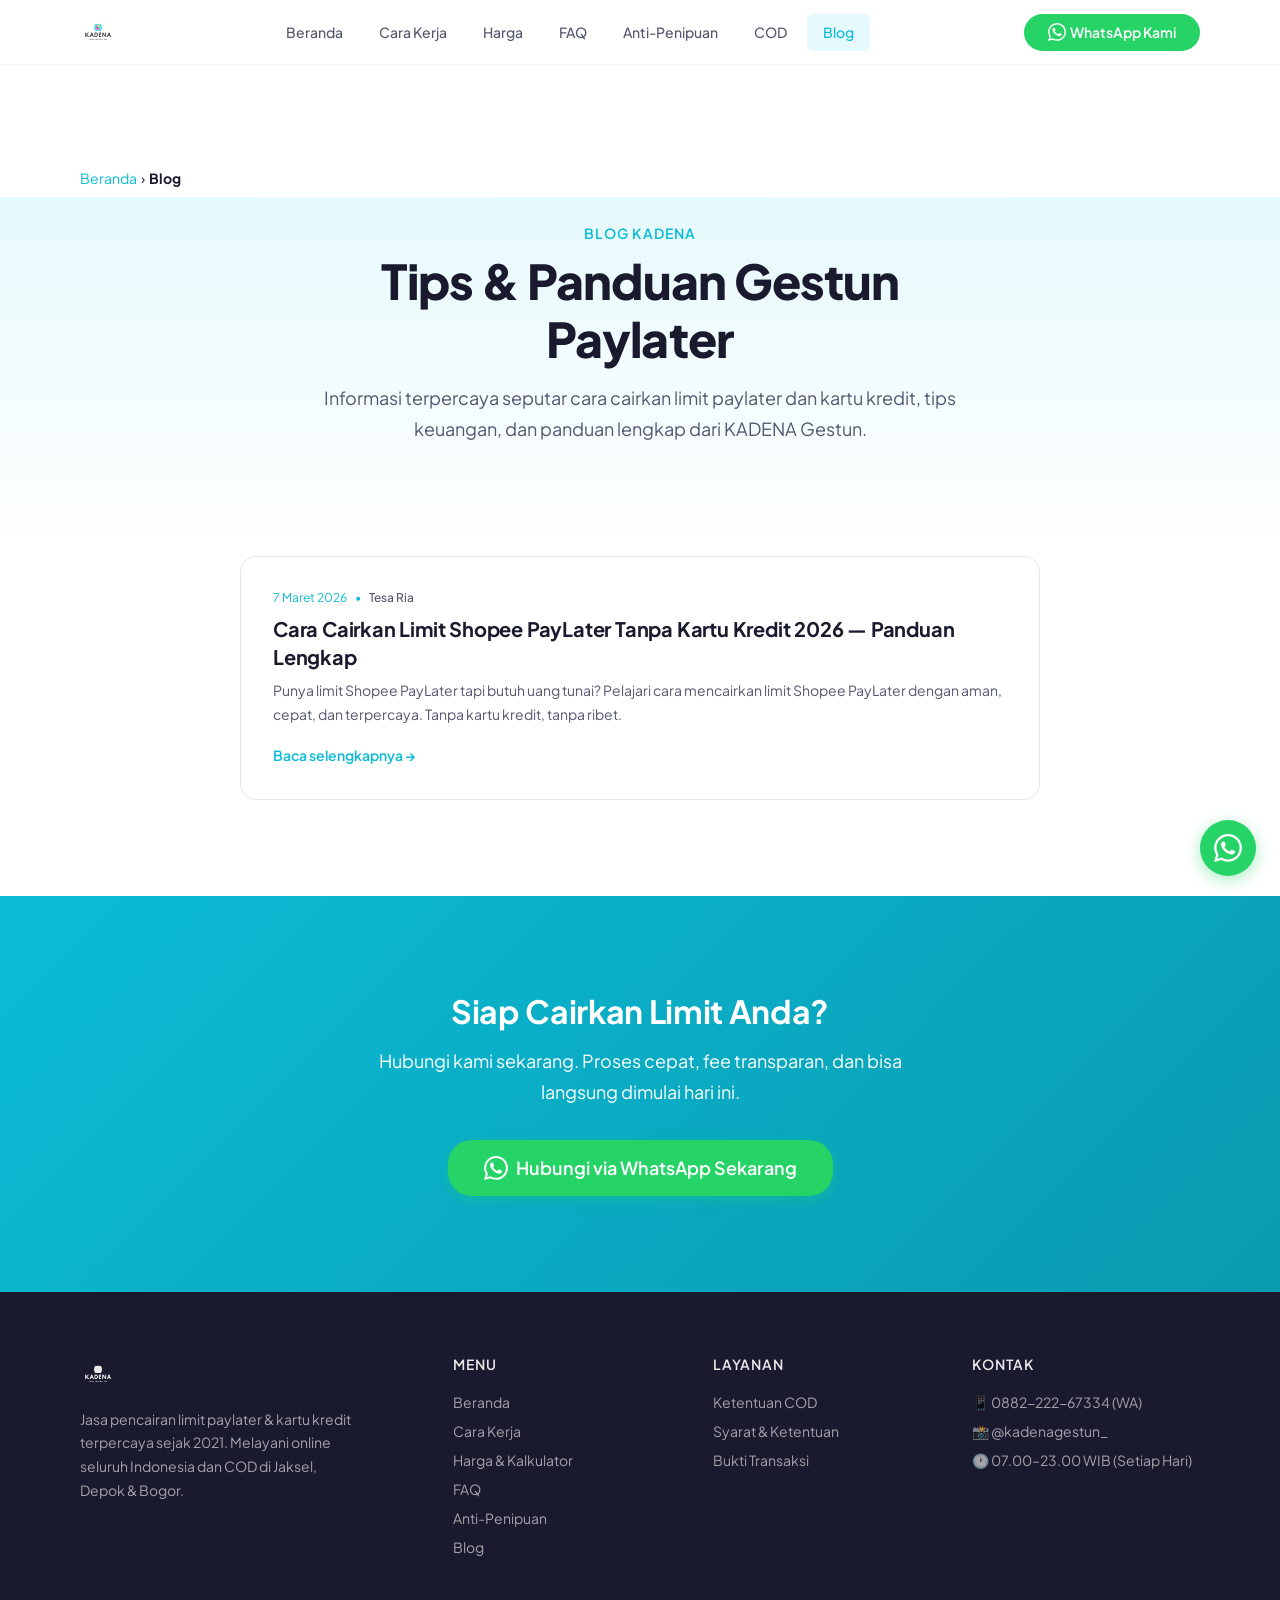
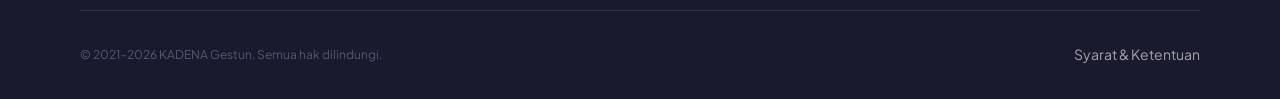
==== blog/index.html @ b319ac29 "Create blog/index.html" ====
<!DOCTYPE html>
<html lang="id">
<head>
  <meta charset="UTF-8">
  <meta name="viewport" content="width=device-width, initial-scale=1.0">

  <!-- SEO -->
  <title>Blog — Tips & Panduan Gestun Paylater & Kartu Kredit | KADENA</title>
  <meta name="description" content="Baca artikel, tips, dan panduan lengkap seputar gestun paylater dan kartu kredit. Informasi terpercaya dari KADENA Gestun.">
  <meta name="keywords" content="blog gestun, tips gestun paylater, panduan cairkan limit, artikel gestun, gestun online">
  <meta name="robots" content="index, follow">
  <link rel="canonical" href="https://kadenagestun.my.id/blog/">

  <!-- Open Graph -->
  <meta property="og:type" content="website">
  <meta property="og:title" content="Blog — Tips & Panduan Gestun | KADENA">
  <meta property="og:description" content="Baca artikel, tips, dan panduan lengkap seputar gestun paylater dan kartu kredit.">
  <meta property="og:url" content="https://kadenagestun.my.id/blog/">
  <meta property="og:image" content="https://kadenagestun.my.id/assets/images/og-image.png">
  <meta property="og:site_name" content="KADENA Gestun">
  <meta property="og:locale" content="id_ID">

  <!-- Favicon -->
  <link rel="icon" type="image/png" href="../assets/icons/favicon.png">

  <!-- Google Fonts -->
  <link rel="preconnect" href="https://fonts.googleapis.com">
  <link rel="preconnect" href="https://fonts.gstatic.com" crossorigin>
  <link href="https://fonts.googleapis.com/css2?family=Plus+Jakarta+Sans:wght@400;500;600;700;800&display=swap" rel="stylesheet">

  <!-- Stylesheet -->
  <link rel="stylesheet" href="../css/style.css">

  <!-- Page-specific styles -->
  <style>
    .breadcrumb { padding: var(--space-sm) 0; font-size: var(--font-size-sm); color: var(--text-tertiary); }
    .breadcrumb a { color: var(--primary); text-decoration: none; }
    .breadcrumb a:hover { text-decoration: underline; }
    .breadcrumb span { margin: 0 var(--space-xs); }

    .blog-grid {
      display: grid;
      grid-template-columns: 1fr;
      gap: var(--space-lg);
      max-width: 800px;
      margin: 0 auto;
    }

    .blog-card {
      background: var(--bg-card);
      border: 1px solid var(--border);
      border-radius: var(--radius-lg);
      padding: var(--space-xl);
      transition: border-color 0.2s, box-shadow 0.2s;
      text-decoration: none;
      display: block;
    }
    .blog-card:hover {
      border-color: var(--primary);
      box-shadow: 0 4px 24px rgba(0,0,0,0.08);
    }

    .blog-card__meta {
      display: flex;
      align-items: center;
      gap: var(--space-sm);
      font-size: var(--font-size-xs);
      color: var(--text-tertiary);
      margin-bottom: var(--space-sm);
    }
    .blog-card__date { color: var(--text-tertiary); }
    .blog-card__author { color: var(--text-secondary); font-weight: 500; }
    .blog-card__dot { color: var(--text-tertiary); }

    .blog-card__title {
      font-size: var(--font-size-lg);
      font-weight: 700;
      color: var(--text-primary);
      margin-bottom: var(--space-sm);
      line-height: 1.4;
    }

    .blog-card__excerpt {
      font-size: var(--font-size-sm);
      color: var(--text-secondary);
      line-height: 1.7;
      margin-bottom: var(--space-md);
    }

    .blog-card__link {
      font-size: var(--font-size-sm);
      font-weight: 600;
      color: var(--primary);
    }

    .cta-gradient {
      background: linear-gradient(135deg, var(--primary), var(--primary-dark));
    }
    .cta-gradient h2,
    .cta-gradient p {
      color: var(--text-inverse);
    }
  </style>

  <!-- GA4 placeholder -->
  <!--
  <script async src="https://www.googletagmanager.com/gtag/js?id=G-XXXXXXXXXX"></script>
  <script>
    window.dataLayer = window.dataLayer || [];
    function gtag(){dataLayer.push(arguments);}
    gtag('js', new Date());
    gtag('config', 'G-XXXXXXXXXX');
  </script>
  -->
</head>
<body>

  <!-- NAVBAR -->
  <nav class="navbar" id="navbar">
    <div class="container navbar__inner">
      <a href="../index.html" class="navbar__logo">
        <img src="../assets/logos/logo-kadena-gestun.png" alt="KADENA Gestun Logo" width="140" height="36">
      </a>
      <div class="navbar__menu">
        <a href="../index.html" class="navbar__link">Beranda</a>
        <a href="../cara-kerja.html" class="navbar__link">Cara Kerja</a>
        <a href="../harga.html" class="navbar__link">Harga</a>
        <a href="../faq.html" class="navbar__link">FAQ</a>
        <a href="../anti-penipuan.html" class="navbar__link">Anti-Penipuan</a>
        <a href="../cod.html" class="navbar__link">COD</a>
        <a href="index.html" class="navbar__link active">Blog</a>
      </div>
      <a href="https://wa.me/6288222267334?text=Halo%20KADENA%2C%20saya%20ingin%20cairkan%20limit%20paylater%2Fkartu%20kredit%20saya." class="navbar__cta" target="_blank" rel="noopener" onclick="trackWAClick('navbar_cta')">
        <svg width="18" height="18" viewBox="0 0 24 24" fill="currentColor"><path d="M.057 24l1.687-6.163c-1.041-1.804-1.588-3.849-1.587-5.946.003-6.556 5.338-11.891 11.893-11.891 3.181.001 6.167 1.24 8.413 3.488 2.245 2.248 3.481 5.236 3.48 8.414-.003 6.557-5.338 11.892-11.893 11.892-1.99-.001-3.951-.5-5.688-1.448L.057 24zm6.597-3.807c1.676.995 3.276 1.591 5.392 1.592 5.448 0 9.886-4.434 9.889-9.885.002-5.462-4.415-9.89-9.881-9.892-5.452 0-9.887 4.434-9.889 9.884-.001 2.225.651 3.891 1.746 5.634l-.999 3.648 3.742-.981zm11.387-5.464c-.074-.124-.272-.198-.57-.347-.297-.149-1.758-.868-2.031-.967-.272-.099-.47-.149-.669.149-.198.297-.768.967-.941 1.165-.173.198-.347.223-.644.074-.297-.149-1.255-.462-2.39-1.475-.883-.788-1.48-1.761-1.653-2.059-.173-.297-.018-.458.13-.606.134-.133.297-.347.446-.521.151-.172.2-.296.3-.495.099-.198.05-.372-.025-.521-.075-.148-.669-1.611-.916-2.206-.242-.579-.487-.501-.669-.51l-.57-.01c-.198 0-.52.074-.792.372s-1.04 1.016-1.04 2.479 1.065 2.876 1.213 3.074c.149.198 2.095 3.2 5.076 4.487.709.306 1.263.489 1.694.626.712.226 1.36.194 1.872.118.571-.085 1.758-.719 2.006-1.413.248-.695.248-1.29.173-1.414z"/></svg>
        WhatsApp Kami
      </a>
      <button class="navbar__toggle" id="navToggle" aria-label="Menu navigasi"><span></span><span></span><span></span></button>
    </div>
    <div class="navbar__mobile" id="navMobile">
      <a href="../index.html" class="navbar__mobile-link">Beranda</a>
      <a href="../cara-kerja.html" class="navbar__mobile-link">Cara Kerja</a>
      <a href="../harga.html" class="navbar__mobile-link">Harga & Kalkulator</a>
      <a href="../faq.html" class="navbar__mobile-link">FAQ</a>
      <a href="../anti-penipuan.html" class="navbar__mobile-link">Anti-Penipuan</a>
      <a href="../cod.html" class="navbar__mobile-link">Layanan COD</a>
      <a href="../syarat-ketentuan.html" class="navbar__mobile-link">Syarat & Ketentuan</a>
      <a href="index.html" class="navbar__mobile-link active">Blog</a>
      <a href="https://wa.me/6288222267334?text=Halo%20KADENA%2C%20saya%20ingin%20cairkan%20limit%20paylater%2Fkartu%20kredit%20saya." class="navbar__mobile-cta" target="_blank" rel="noopener" onclick="trackWAClick('mobile_menu_cta')">
        <svg width="20" height="20" viewBox="0 0 24 24" fill="currentColor"><path d="M.057 24l1.687-6.163c-1.041-1.804-1.588-3.849-1.587-5.946.003-6.556 5.338-11.891 11.893-11.891 3.181.001 6.167 1.24 8.413 3.488 2.245 2.248 3.481 5.236 3.48 8.414-.003 6.557-5.338 11.892-11.893 11.892-1.99-.001-3.951-.5-5.688-1.448L.057 24zm6.597-3.807c1.676.995 3.276 1.591 5.392 1.592 5.448 0 9.886-4.434 9.889-9.885.002-5.462-4.415-9.89-9.881-9.892-5.452 0-9.887 4.434-9.889 9.884-.001 2.225.651 3.891 1.746 5.634l-.999 3.648 3.742-.981zm11.387-5.464c-.074-.124-.272-.198-.57-.347-.297-.149-1.758-.868-2.031-.967-.272-.099-.47-.149-.669.149-.198.297-.768.967-.941 1.165-.173.198-.347.223-.644.074-.297-.149-1.255-.462-2.39-1.475-.883-.788-1.48-1.761-1.653-2.059-.173-.297-.018-.458.13-.606.134-.133.297-.347.446-.521.151-.172.2-.296.3-.495.099-.198.05-.372-.025-.521-.075-.148-.669-1.611-.916-2.206-.242-.579-.487-.501-.669-.51l-.57-.01c-.198 0-.52.074-.792.372s-1.04 1.016-1.04 2.479 1.065 2.876 1.213 3.074c.149.198 2.095 3.2 5.076 4.487.709.306 1.263.489 1.694.626.712.226 1.36.194 1.872.118.571-.085 1.758-.719 2.006-1.413.248-.695.248-1.29.173-1.414z"/></svg>
        Hubungi via WhatsApp
      </a>
    </div>
  </nav>

  <main>
    <!-- BREADCRUMB -->
    <section class="section" style="padding-bottom:0;">
      <div class="container">
        <div class="breadcrumb"><a href="../index.html">Beranda</a><span>›</span><strong>Blog</strong></div>
      </div>
    </section>

    <!-- HERO -->
    <section class="hero section" style="padding-top:var(--space-lg);">
      <div class="container">
        <div class="section__header">
          <span class="section__label">Blog KADENA</span>
          <h1 class="section__title">Tips & Panduan Gestun Paylater</h1>
          <p class="section__subtitle">Informasi terpercaya seputar cara cairkan limit paylater dan kartu kredit, tips keuangan, dan panduan lengkap dari KADENA Gestun.</p>
        </div>
      </div>
    </section>

    <!-- BLOG LISTING -->
    <section class="section" style="padding-top:0;">
      <div class="container">
        <div class="blog-grid">

          <!-- Artikel 1 -->
          <a href="cara-cairkan-limit-shopee-paylater.html" class="blog-card reveal reveal-up">
            <div class="blog-card__meta">
              <span class="blog-card__date">7 Maret 2026</span>
              <span class="blog-card__dot">•</span>
              <span class="blog-card__author">Tesa Ria</span>
            </div>
            <h2 class="blog-card__title">Cara Cairkan Limit Shopee PayLater Tanpa Kartu Kredit 2026 — Panduan Lengkap</h2>
            <p class="blog-card__excerpt">Punya limit Shopee PayLater tapi butuh uang tunai? Pelajari cara mencairkan limit Shopee PayLater dengan aman, cepat, dan terpercaya. Tanpa kartu kredit, tanpa ribet.</p>
            <span class="blog-card__link">Baca selengkapnya →</span>
          </a>

          <!-- Tambahkan artikel baru di sini -->

        </div>
      </div>
    </section>

    <!-- FINAL CTA -->
    <section class="section cta-gradient" id="cta-final">
      <div class="container" style="text-align:center;max-width:640px;margin:0 auto;">
        <h2 class="reveal reveal-up" style="font-size:var(--font-size-2xl);margin-bottom:var(--space-md);">Siap Cairkan Limit Anda?</h2>
        <p class="reveal reveal-up reveal-delay-1" style="opacity:0.85;font-size:var(--font-size-md);margin-bottom:var(--space-xl);">Hubungi kami sekarang. Proses cepat, fee transparan, dan bisa langsung dimulai hari ini.</p>
        <a href="https://wa.me/6288222267334?text=Halo%20KADENA%2C%20saya%20ingin%20cairkan%20limit%20paylater%2Fkartu%20kredit%20saya." class="btn btn--wa btn--lg reveal reveal-scale reveal-delay-2" target="_blank" rel="noopener" onclick="trackWAClick('blog_listing_final_cta')">
          <svg class="btn__icon" viewBox="0 0 24 24" fill="currentColor"><path d="M.057 24l1.687-6.163c-1.041-1.804-1.588-3.849-1.587-5.946.003-6.556 5.338-11.891 11.893-11.891 3.181.001 6.167 1.24 8.413 3.488 2.245 2.248 3.481 5.236 3.48 8.414-.003 6.557-5.338 11.892-11.893 11.892-1.99-.001-3.951-.5-5.688-1.448L.057 24zm6.597-3.807c1.676.995 3.276 1.591 5.392 1.592 5.448 0 9.886-4.434 9.889-9.885.002-5.462-4.415-9.89-9.881-9.892-5.452 0-9.887 4.434-9.889 9.884-.001 2.225.651 3.891 1.746 5.634l-.999 3.648 3.742-.981zm11.387-5.464c-.074-.124-.272-.198-.57-.347-.297-.149-1.758-.868-2.031-.967-.272-.099-.47-.149-.669.149-.198.297-.768.967-.941 1.165-.173.198-.347.223-.644.074-.297-.149-1.255-.462-2.39-1.475-.883-.788-1.48-1.761-1.653-2.059-.173-.297-.018-.458.13-.606.134-.133.297-.347.446-.521.151-.172.2-.296.3-.495.099-.198.05-.372-.025-.521-.075-.148-.669-1.611-.916-2.206-.242-.579-.487-.501-.669-.51l-.57-.01c-.198 0-.52.074-.792.372s-1.04 1.016-1.04 2.479 1.065 2.876 1.213 3.074c.149.198 2.095 3.2 5.076 4.487.709.306 1.263.489 1.694.626.712.226 1.36.194 1.872.118.571-.085 1.758-.719 2.006-1.413.248-.695.248-1.29.173-1.414z"/></svg>
          Hubungi via WhatsApp Sekarang
        </a>
      </div>
    </section>
  </main>

  <!-- FOOTER -->
  <footer class="footer">
    <div class="container">
      <div class="footer__grid">
        <div class="footer__brand">
          <img src="../assets/logos/logo-kadena-gestun.png" alt="KADENA Gestun" width="140" height="36" style="filter:brightness(0) invert(1);opacity:0.9;">
          <p>Jasa pencairan limit paylater & kartu kredit terpercaya sejak 2021. Melayani online seluruh Indonesia dan COD di Jaksel, Depok & Bogor.</p>
        </div>
        <div>
          <h4 class="footer__heading">Menu</h4>
          <a href="../index.html" class="footer__link">Beranda</a>
          <a href="../cara-kerja.html" class="footer__link">Cara Kerja</a>
          <a href="../harga.html" class="footer__link">Harga & Kalkulator</a>
          <a href="../faq.html" class="footer__link">FAQ</a>
          <a href="../anti-penipuan.html" class="footer__link">Anti-Penipuan</a>
          <a href="index.html" class="footer__link">Blog</a>
        </div>
        <div>
          <h4 class="footer__heading">Layanan</h4>
          <a href="../cod.html" class="footer__link">Ketentuan COD</a>
          <a href="../syarat-ketentuan.html" class="footer__link">Syarat & Ketentuan</a>
          <a href="https://drive.google.com/drive/u/0/folders/1-uJO_IwyA4Dl5VLuUWt_wg8uNm8Xy7-Q" class="footer__link" target="_blank" rel="noopener">Bukti Transaksi</a>
        </div>
        <div>
          <h4 class="footer__heading">Kontak</h4>
          <a href="https://wa.me/6288222267334" class="footer__link" target="_blank" rel="noopener">📱 0882-222-67334 (WA)</a>
          <a href="https://instagram.com/kadenagestun_" class="footer__link" target="_blank" rel="noopener">📸 @kadenagestun_</a>
          <span class="footer__link">🕐 07.00–23.00 WIB (Setiap Hari)</span>
        </div>
      </div>
      <div class="footer__bottom">
        <p>&copy; 2021–2026 KADENA Gestun. Semua hak dilindungi.</p>
        <p><a href="../syarat-ketentuan.html" class="footer__link" style="display:inline;">Syarat & Ketentuan</a></p>
      </div>
    </div>
  </footer>

  <!-- FLOATING WA -->
  <a href="https://wa.me/6288222267334?text=Halo%20KADENA%2C%20saya%20ingin%20cairkan%20limit%20paylater%2Fkartu%20kredit%20saya." class="wa-float" target="_blank" rel="noopener" aria-label="Hubungi via WhatsApp" onclick="trackWAClick('floating')">
    <svg width="28" height="28" viewBox="0 0 24 24" fill="white"><path d="M.057 24l1.687-6.163c-1.041-1.804-1.588-3.849-1.587-5.946.003-6.556 5.338-11.891 11.893-11.891 3.181.001 6.167 1.24 8.413 3.488 2.245 2.248 3.481 5.236 3.48 8.414-.003 6.557-5.338 11.892-11.893 11.892-1.99-.001-3.951-.5-5.688-1.448L.057 24zm6.597-3.807c1.676.995 3.276 1.591 5.392 1.592 5.448 0 9.886-4.434 9.889-9.885.002-5.462-4.415-9.89-9.881-9.892-5.452 0-9.887 4.434-9.889 9.884-.001 2.225.651 3.891 1.746 5.634l-.999 3.648 3.742-.981zm11.387-5.464c-.074-.124-.272-.198-.57-.347-.297-.149-1.758-.868-2.031-.967-.272-.099-.47-.149-.669.149-.198.297-.768.967-.941 1.165-.173.198-.347.223-.644.074-.297-.149-1.255-.462-2.39-1.475-.883-.788-1.48-1.761-1.653-2.059-.173-.297-.018-.458.13-.606.134-.133.297-.347.446-.521.151-.172.2-.296.3-.495.099-.198.05-.372-.025-.521-.075-.148-.669-1.611-.916-2.206-.242-.579-.487-.501-.669-.51l-.57-.01c-.198 0-.52.074-.792.372s-1.04 1.016-1.04 2.479 1.065 2.876 1.213 3.074c.149.198 2.095 3.2 5.076 4.487.709.306 1.263.489 1.694.626.712.226 1.36.194 1.872.118.571-.085 1.758-.719 2.006-1.413.248-.695.248-1.29.173-1.414z"/></svg>
  </a>

  <!-- SCRIPTS -->
  <script>
    function trackWAClick(buttonType, provider) {
      if (typeof gtag === 'function') {
        gtag('event', 'whatsapp_click', { button_type: buttonType, provider: provider || '' });
      }
    }

    // Scroll Reveal
    var revealElements = document.querySelectorAll('.reveal');
    var revealObserver = new IntersectionObserver(function(entries) {
      entries.forEach(function(entry) {
        if (entry.isIntersecting) { entry.target.classList.add('visible'); revealObserver.unobserve(entry.target); }
      });
    }, { threshold: 0.15 });
    revealElements.forEach(function(el) { revealObserver.observe(el); });

    // Navbar
    var navbar = document.getElementById('navbar');
    window.addEventListener('scroll', function() { navbar.classList.toggle('scrolled', window.scrollY > 10); });
    var navToggle = document.getElementById('navToggle');
    var navMobile = document.getElementById('navMobile');
    navToggle.addEventListener('click', function() {
      navToggle.classList.toggle('open'); navMobile.classList.toggle('open');
      document.body.style.overflow = navMobile.classList.contains('open') ? 'hidden' : '';
    });
    navMobile.querySelectorAll('a').forEach(function(link) {
      link.addEventListener('click', function() {
        navToggle.classList.remove('open'); navMobile.classList.remove('open'); document.body.style.overflow = '';
      });
    });
  </script>
</body>
</html>
---- css/style.css ----
/* ============================================================
   KADENA GESTUN — Main Stylesheet
   Version: 1.0.0
   Last updated: 2026-03-07
   
   Mobile-first | Light mode | Apple-inspired design
   Font: Plus Jakarta Sans (Google Fonts)
   ============================================================ */

/* ------------------------------------------------------------
   0. CSS CUSTOM PROPERTIES (DESIGN TOKENS)
   ------------------------------------------------------------ */
:root {
  /* --- Brand Colors (from logo) --- */
  --primary: #0BBCD6;
  --primary-dark: #099AB0;
  --primary-light: #E6F9FC;
  --primary-rgb: 11, 188, 214;

  --accent: #E84B8A;
  --accent-dark: #C73A73;
  --accent-light: #FDF0F5;
  --accent-rgb: 232, 75, 138;

  --warning: #F0C828;
  --warning-light: #FFF9E0;

  /* --- WhatsApp Green --- */
  --success: #25D366;
  --success-dark: #1DA851;
  --success-rgb: 37, 211, 102;

  /* --- Neutrals --- */
  --text-primary: #1A1A2E;
  --text-secondary: #555770;
  --text-muted: #8E90A6;
  --text-inverse: #FFFFFF;

  --bg-white: #FFFFFF;
  --bg-light: #F7F8FC;
  --bg-card: #FFFFFF;
  --border: #E4E6EF;
  --border-light: #F0F1F5;

  /* --- Shadows --- */
  --shadow-sm: 0 1px 3px rgba(0, 0, 0, 0.04);
  --shadow: 0 4px 12px rgba(0, 0, 0, 0.06);
  --shadow-md: 0 8px 24px rgba(0, 0, 0, 0.08);
  --shadow-lg: 0 16px 40px rgba(0, 0, 0, 0.12);

  /* --- Typography --- */
  --font-family: 'Plus Jakarta Sans', -apple-system, BlinkMacSystemFont, 'Segoe UI', Roboto, sans-serif;
  --font-size-xs: 0.75rem;    /* 12px */
  --font-size-sm: 0.875rem;   /* 14px */
  --font-size-base: 1rem;     /* 16px */
  --font-size-md: 1.125rem;   /* 18px */
  --font-size-lg: 1.25rem;    /* 20px */
  --font-size-xl: 1.5rem;     /* 24px */
  --font-size-2xl: 2rem;      /* 32px */
  --font-size-3xl: 2.5rem;    /* 40px */
  --font-size-4xl: 3rem;      /* 48px */

  --font-weight-regular: 400;
  --font-weight-medium: 500;
  --font-weight-semibold: 600;
  --font-weight-bold: 700;
  --font-weight-extrabold: 800;

  --line-height-tight: 1.2;
  --line-height-normal: 1.5;
  --line-height-relaxed: 1.7;

  /* --- Spacing --- */
  --space-xs: 0.25rem;   /* 4px */
  --space-sm: 0.5rem;    /* 8px */
  --space-md: 1rem;      /* 16px */
  --space-lg: 1.5rem;    /* 24px */
  --space-xl: 2rem;      /* 32px */
  --space-2xl: 3rem;     /* 48px */
  --space-3xl: 4rem;     /* 64px */
  --space-4xl: 6rem;     /* 96px */

  /* --- Layout --- */
  --container-max: 1200px;
  --container-padding: 1.25rem; /* 20px mobile */
  --section-padding: 4rem;      /* 64px mobile */

  /* --- Border Radius --- */
  --radius-sm: 0.375rem;  /* 6px */
  --radius-md: 0.75rem;   /* 12px */
  --radius-lg: 1rem;      /* 16px */
  --radius-xl: 1.5rem;    /* 24px */
  --radius-full: 9999px;

  /* --- Transitions --- */
  --transition-fast: 150ms ease;
  --transition-base: 250ms ease;
  --transition-slow: 400ms ease;
  --transition-spring: 400ms cubic-bezier(0.34, 1.56, 0.64, 1);

  /* --- Z-index layers --- */
  --z-dropdown: 100;
  --z-sticky: 200;
  --z-navbar: 300;
  --z-overlay: 400;
  --z-modal: 500;
  --z-floating: 600;
  --z-toast: 700;
}


/* ------------------------------------------------------------
   1. RESET & BASE
   ------------------------------------------------------------ */
*,
*::before,
*::after {
  margin: 0;
  padding: 0;
  box-sizing: border-box;
}

html {
  font-size: 100%; /* 16px */
  scroll-behavior: smooth;
  -webkit-text-size-adjust: 100%;
  -webkit-font-smoothing: antialiased;
  -moz-osx-font-smoothing: grayscale;
}

body {
  font-family: var(--font-family);
  font-size: var(--font-size-base);
  font-weight: var(--font-weight-regular);
  line-height: var(--line-height-normal);
  color: var(--text-primary);
  background-color: var(--bg-white);
  overflow-x: hidden;
}

img,
svg,
video {
  display: block;
  max-width: 100%;
  height: auto;
}

a {
  color: var(--primary);
  text-decoration: none;
  transition: color var(--transition-fast);
}

a:hover {
  color: var(--primary-dark);
}

ul, ol {
  list-style: none;
}

button, input, select, textarea {
  font-family: inherit;
  font-size: inherit;
  line-height: inherit;
  color: inherit;
  border: none;
  outline: none;
  background: none;
}

button {
  cursor: pointer;
}


/* ------------------------------------------------------------
   2. TYPOGRAPHY
   ------------------------------------------------------------ */
h1, h2, h3, h4, h5, h6 {
  font-weight: var(--font-weight-bold);
  line-height: var(--line-height-tight);
  color: var(--text-primary);
}

h1 {
  font-size: var(--font-size-2xl);
  font-weight: var(--font-weight-extrabold);
  letter-spacing: -0.02em;
}

h2 {
  font-size: var(--font-size-xl);
  font-weight: var(--font-weight-bold);
  letter-spacing: -0.01em;
}

h3 {
  font-size: var(--font-size-lg);
  font-weight: var(--font-weight-semibold);
}

h4 {
  font-size: var(--font-size-md);
  font-weight: var(--font-weight-semibold);
}

p {
  color: var(--text-secondary);
  line-height: var(--line-height-relaxed);
}

.text-gradient {
  background: linear-gradient(135deg, var(--primary), var(--accent));
  -webkit-background-clip: text;
  -webkit-text-fill-color: transparent;
  background-clip: text;
}

.text-highlight {
  position: relative;
  display: inline;
}

.text-highlight::after {
  content: '';
  position: absolute;
  bottom: 0;
  left: 0;
  width: 100%;
  height: 30%;
  background: var(--primary-light);
  z-index: -1;
  border-radius: 2px;
}


/* ------------------------------------------------------------
   3. LAYOUT & CONTAINER
   ------------------------------------------------------------ */
.container {
  width: 100%;
  max-width: var(--container-max);
  margin: 0 auto;
  padding-left: var(--container-padding);
  padding-right: var(--container-padding);
}

.section {
  padding-top: var(--section-padding);
  padding-bottom: var(--section-padding);
}

.section--alt {
  background-color: var(--bg-light);
}

.section__header {
  text-align: center;
  max-width: 640px;
  margin: 0 auto var(--space-2xl);
}

.section__label {
  display: inline-block;
  font-size: var(--font-size-sm);
  font-weight: var(--font-weight-semibold);
  color: var(--primary);
  text-transform: uppercase;
  letter-spacing: 0.08em;
  margin-bottom: var(--space-sm);
}

.section__title {
  margin-bottom: var(--space-md);
}

.section__subtitle {
  font-size: var(--font-size-md);
  color: var(--text-secondary);
}


/* ------------------------------------------------------------
   4. NAVBAR
   ------------------------------------------------------------ */
.navbar {
  position: fixed;
  top: 0;
  left: 0;
  right: 0;
  z-index: var(--z-navbar);
  background: rgba(255, 255, 255, 0.92);
  -webkit-backdrop-filter: blur(12px);
  backdrop-filter: blur(12px);
  border-bottom: 1px solid var(--border-light);
  transition: box-shadow var(--transition-base);
}

.navbar.scrolled {
  box-shadow: var(--shadow);
}

.navbar__inner {
  display: flex;
  align-items: center;
  justify-content: space-between;
  height: 64px;
}

.navbar__logo {
  display: flex;
  align-items: center;
  gap: var(--space-sm);
  flex-shrink: 0;
}

.navbar__logo img {
  height: 36px;
  width: auto;
}

.navbar__menu {
  display: none;
  gap: var(--space-xs);
}

.navbar__link {
  display: inline-flex;
  align-items: center;
  padding: var(--space-sm) var(--space-md);
  font-size: var(--font-size-sm);
  font-weight: var(--font-weight-medium);
  color: var(--text-secondary);
  border-radius: var(--radius-sm);
  transition: all var(--transition-fast);
  white-space: nowrap;
}

.navbar__link:hover,
.navbar__link.active {
  color: var(--primary);
  background-color: var(--primary-light);
}

.navbar__cta {
  display: none;
  align-items: center;
  gap: var(--space-xs);
  padding: var(--space-sm) var(--space-lg);
  font-size: var(--font-size-sm);
  font-weight: var(--font-weight-semibold);
  color: var(--text-inverse);
  background: var(--success);
  border-radius: var(--radius-full);
  transition: all var(--transition-base);
}

.navbar__cta:hover {
  background: var(--success-dark);
  color: var(--text-inverse);
  transform: translateY(-1px);
  box-shadow: 0 4px 12px rgba(var(--success-rgb), 0.3);
}

/* Hamburger */
.navbar__toggle {
  display: flex;
  flex-direction: column;
  justify-content: center;
  align-items: center;
  width: 40px;
  height: 40px;
  gap: 5px;
  cursor: pointer;
  border-radius: var(--radius-sm);
  transition: background var(--transition-fast);
}

.navbar__toggle:hover {
  background: var(--bg-light);
}

.navbar__toggle span {
  display: block;
  width: 20px;
  height: 2px;
  background: var(--text-primary);
  border-radius: 2px;
  transition: all var(--transition-base);
  transform-origin: center;
}

.navbar__toggle.open span:nth-child(1) {
  transform: translateY(7px) rotate(45deg);
}

.navbar__toggle.open span:nth-child(2) {
  opacity: 0;
}

.navbar__toggle.open span:nth-child(3) {
  transform: translateY(-7px) rotate(-45deg);
}

/* Mobile menu overlay */
.navbar__mobile {
  position: fixed;
  top: 64px;
  left: 0;
  right: 0;
  bottom: 0;
  background: var(--bg-white);
  z-index: var(--z-overlay);
  padding: var(--space-lg) var(--container-padding);
  transform: translateX(100%);
  transition: transform var(--transition-base);
  overflow-y: auto;
}

.navbar__mobile.open {
  transform: translateX(0);
}

.navbar__mobile-link {
  display: flex;
  align-items: center;
  padding: var(--space-md) var(--space-md);
  font-size: var(--font-size-md);
  font-weight: var(--font-weight-medium);
  color: var(--text-secondary);
  border-radius: var(--radius-md);
  transition: all var(--transition-fast);
  border-bottom: 1px solid var(--border-light);
}

.navbar__mobile-link:hover,
.navbar__mobile-link.active {
  color: var(--primary);
  background-color: var(--primary-light);
}

.navbar__mobile-cta {
  display: flex;
  align-items: center;
  justify-content: center;
  gap: var(--space-sm);
  width: 100%;
  margin-top: var(--space-lg);
  padding: var(--space-md) var(--space-xl);
  font-size: var(--font-size-md);
  font-weight: var(--font-weight-semibold);
  color: var(--text-inverse);
  background: var(--success);
  border-radius: var(--radius-lg);
  transition: all var(--transition-base);
}

.navbar__mobile-cta:hover {
  background: var(--success-dark);
  color: var(--text-inverse);
}

/* Body offset for fixed navbar */
body {
  padding-top: 64px;
}


/* ------------------------------------------------------------
   5. BUTTONS
   ------------------------------------------------------------ */
.btn {
  display: inline-flex;
  align-items: center;
  justify-content: center;
  gap: var(--space-sm);
  padding: 0.75rem 1.75rem;
  font-size: var(--font-size-base);
  font-weight: var(--font-weight-semibold);
  line-height: 1;
  border-radius: var(--radius-lg);
  transition: all var(--transition-base);
  cursor: pointer;
  white-space: nowrap;
  text-align: center;
}

.btn:hover {
  transform: translateY(-2px);
}

.btn:active {
  transform: translateY(0);
}

/* Primary */
.btn--primary {
  color: var(--text-inverse);
  background: var(--primary);
  box-shadow: 0 4px 12px rgba(var(--primary-rgb), 0.25);
}

.btn--primary:hover {
  background: var(--primary-dark);
  color: var(--text-inverse);
  box-shadow: 0 6px 20px rgba(var(--primary-rgb), 0.35);
}

/* Accent */
.btn--accent {
  color: var(--text-inverse);
  background: var(--accent);
  box-shadow: 0 4px 12px rgba(var(--accent-rgb), 0.25);
}

.btn--accent:hover {
  background: var(--accent-dark);
  color: var(--text-inverse);
  box-shadow: 0 6px 20px rgba(var(--accent-rgb), 0.35);
}

/* WhatsApp CTA */
.btn--wa {
  color: var(--text-inverse);
  background: var(--success);
  box-shadow: 0 4px 12px rgba(var(--success-rgb), 0.3);
}

.btn--wa:hover {
  background: var(--success-dark);
  color: var(--text-inverse);
  box-shadow: 0 6px 20px rgba(var(--success-rgb), 0.4);
}

/* Outline */
.btn--outline {
  color: var(--primary);
  background: transparent;
  border: 2px solid var(--primary);
}

.btn--outline:hover {
  color: var(--text-inverse);
  background: var(--primary);
}

/* Ghost */
.btn--ghost {
  color: var(--text-secondary);
  background: transparent;
}

.btn--ghost:hover {
  color: var(--primary);
  background: var(--primary-light);
}

/* Sizes */
.btn--sm {
  padding: 0.5rem 1.25rem;
  font-size: var(--font-size-sm);
  border-radius: var(--radius-md);
}

.btn--lg {
  padding: 1rem 2.25rem;
  font-size: var(--font-size-md);
  border-radius: var(--radius-xl);
}

.btn--full {
  width: 100%;
}

.btn__icon {
  width: 20px;
  height: 20px;
  flex-shrink: 0;
}

.btn--lg .btn__icon {
  width: 24px;
  height: 24px;
}


/* ------------------------------------------------------------
   6. CARDS
   ------------------------------------------------------------ */
.card {
  background: var(--bg-card);
  border: 1px solid var(--border);
  border-radius: var(--radius-lg);
  padding: var(--space-lg);
  transition: all var(--transition-base);
}

.card:hover {
  border-color: var(--primary);
  box-shadow: var(--shadow-md);
  transform: translateY(-4px);
}

.card__icon {
  width: 48px;
  height: 48px;
  display: flex;
  align-items: center;
  justify-content: center;
  background: var(--primary-light);
  border-radius: var(--radius-md);
  margin-bottom: var(--space-md);
}

.card__icon img {
  width: 28px;
  height: 28px;
}

.card__title {
  font-size: var(--font-size-md);
  font-weight: var(--font-weight-semibold);
  margin-bottom: var(--space-sm);
}

.card__text {
  font-size: var(--font-size-sm);
  color: var(--text-secondary);
  line-height: var(--line-height-relaxed);
}


/* ------------------------------------------------------------
   7. HERO SECTION
   ------------------------------------------------------------ */
.hero {
  position: relative;
  overflow: hidden;
  padding-top: var(--space-3xl);
  padding-bottom: var(--space-3xl);
  background: linear-gradient(180deg, var(--primary-light) 0%, var(--bg-white) 100%);
}

.hero__content {
  text-align: center;
  max-width: 720px;
  margin: 0 auto;
}

.hero__badge {
  display: inline-flex;
  align-items: center;
  gap: var(--space-xs);
  padding: var(--space-xs) var(--space-md);
  font-size: var(--font-size-sm);
  font-weight: var(--font-weight-semibold);
  color: var(--primary-dark);
  background: var(--bg-white);
  border: 1px solid var(--primary);
  border-radius: var(--radius-full);
  margin-bottom: var(--space-lg);
}

.hero__badge-dot {
  width: 8px;
  height: 8px;
  background: var(--success);
  border-radius: 50%;
  animation: pulse-dot 2s infinite;
}

.hero__title {
  font-size: var(--font-size-2xl);
  font-weight: var(--font-weight-extrabold);
  letter-spacing: -0.02em;
  margin-bottom: var(--space-md);
  line-height: 1.15;
}

.hero__subtitle {
  font-size: var(--font-size-md);
  color: var(--text-secondary);
  margin-bottom: var(--space-xl);
  line-height: var(--line-height-relaxed);
}

.hero__actions {
  display: flex;
  flex-direction: column;
  gap: var(--space-md);
  align-items: center;
}

.hero__stats {
  display: flex;
  justify-content: center;
  gap: var(--space-xl);
  margin-top: var(--space-2xl);
  padding-top: var(--space-xl);
  border-top: 1px solid var(--border);
}

.hero__stat {
  text-align: center;
}

.hero__stat-value {
  font-size: var(--font-size-xl);
  font-weight: var(--font-weight-extrabold);
  color: var(--primary);
}

.hero__stat-label {
  font-size: var(--font-size-xs);
  color: var(--text-muted);
  margin-top: var(--space-xs);
}


/* ------------------------------------------------------------
   8. PROVIDER LOGOS (Trust Strip)
   ------------------------------------------------------------ */
.providers {
  padding: var(--space-xl) 0;
  overflow: hidden;
}

.providers__title {
  text-align: center;
  font-size: var(--font-size-sm);
  font-weight: var(--font-weight-medium);
  color: var(--text-muted);
  text-transform: uppercase;
  letter-spacing: 0.06em;
  margin-bottom: var(--space-lg);
}

.providers__grid {
  display: flex;
  flex-wrap: wrap;
  justify-content: center;
  align-items: center;
  gap: var(--space-lg) var(--space-xl);
}

.providers__logo {
  height: 32px;
  width: auto;
  opacity: 0.6;
  filter: grayscale(30%);
  transition: all var(--transition-base);
}

.providers__logo:hover {
  opacity: 1;
  filter: grayscale(0%);
  transform: scale(1.1);
}


/* ------------------------------------------------------------
   9. PRICING TABLE
   ------------------------------------------------------------ */
.pricing-table {
  width: 100%;
  border-collapse: separate;
  border-spacing: 0;
  border: 1px solid var(--border);
  border-radius: var(--radius-lg);
  overflow: hidden;
  font-size: var(--font-size-sm);
}

.pricing-table thead {
  background: var(--primary-light);
}

.pricing-table th {
  padding: var(--space-md);
  font-weight: var(--font-weight-semibold);
  color: var(--text-primary);
  text-align: left;
  white-space: nowrap;
}

.pricing-table td {
  padding: var(--space-md);
  border-top: 1px solid var(--border-light);
  color: var(--text-secondary);
  vertical-align: middle;
}

.pricing-table tbody tr:hover {
  background: var(--bg-light);
}

.pricing-table .fee-cell {
  font-weight: var(--font-weight-bold);
  color: var(--accent);
}

.pricing-table .provider-cell {
  display: flex;
  align-items: center;
  gap: var(--space-sm);
  font-weight: var(--font-weight-medium);
  color: var(--text-primary);
}

.pricing-table .provider-cell img {
  width: 28px;
  height: 28px;
  border-radius: var(--radius-sm);
}

/* Mobile: horizontal scroll wrapper */
.table-wrapper {
  overflow-x: auto;
  -webkit-overflow-scrolling: touch;
  border-radius: var(--radius-lg);
}


/* ------------------------------------------------------------
   10. CALCULATOR
   ------------------------------------------------------------ */
.calculator {
  background: var(--bg-card);
  border: 1px solid var(--border);
  border-radius: var(--radius-xl);
  padding: var(--space-xl);
  box-shadow: var(--shadow-md);
}

.calculator__title {
  font-size: var(--font-size-lg);
  font-weight: var(--font-weight-bold);
  text-align: center;
  margin-bottom: var(--space-xl);
}

.form-group {
  margin-bottom: var(--space-lg);
}

.form-group label {
  display: block;
  font-size: var(--font-size-sm);
  font-weight: var(--font-weight-semibold);
  color: var(--text-primary);
  margin-bottom: var(--space-sm);
}

.form-group select,
.form-group input {
  width: 100%;
  padding: 0.875rem 1rem;
  font-size: var(--font-size-base);
  color: var(--text-primary);
  background: var(--bg-light);
  border: 2px solid var(--border);
  border-radius: var(--radius-md);
  transition: border-color var(--transition-fast);
  -webkit-appearance: none;
  appearance: none;
}

.form-group select:focus,
.form-group input:focus {
  border-color: var(--primary);
  background: var(--bg-white);
  box-shadow: 0 0 0 3px rgba(var(--primary-rgb), 0.12);
}

/* Custom select arrow */
.form-group select {
  background-image: url("data:image/svg+xml,%3Csvg xmlns='http://www.w3.org/2000/svg' width='16' height='16' viewBox='0 0 24 24' fill='none' stroke='%23555770' stroke-width='2' stroke-linecap='round' stroke-linejoin='round'%3E%3Cpolyline points='6 9 12 15 18 9'%3E%3C/polyline%3E%3C/svg%3E");
  background-repeat: no-repeat;
  background-position: right 1rem center;
  padding-right: 2.5rem;
}

.calculator__result {
  background: var(--primary-light);
  border-radius: var(--radius-lg);
  padding: var(--space-lg);
  margin-top: var(--space-lg);
}

.calculator__result-row {
  display: flex;
  justify-content: space-between;
  align-items: center;
  padding: var(--space-sm) 0;
}

.calculator__result-row:not(:last-child) {
  border-bottom: 1px solid rgba(var(--primary-rgb), 0.1);
}

.calculator__result-label {
  font-size: var(--font-size-sm);
  color: var(--text-secondary);
}

.calculator__result-value {
  font-size: var(--font-size-base);
  font-weight: var(--font-weight-bold);
  color: var(--text-primary);
}

.calculator__result-value--highlight {
  font-size: var(--font-size-lg);
  color: var(--primary);
}


/* ------------------------------------------------------------
   11. FAQ / ACCORDION
   ------------------------------------------------------------ */
.faq-list {
  max-width: 800px;
  margin: 0 auto;
}

.faq-item {
  border: 1px solid var(--border);
  border-radius: var(--radius-lg);
  margin-bottom: var(--space-md);
  overflow: hidden;
  transition: all var(--transition-base);
}

.faq-item:hover {
  border-color: var(--primary);
}

.faq-item.active {
  border-color: var(--primary);
  box-shadow: 0 0 0 1px var(--primary);
}

.faq-question {
  display: flex;
  align-items: center;
  justify-content: space-between;
  width: 100%;
  padding: var(--space-lg);
  font-size: var(--font-size-base);
  font-weight: var(--font-weight-semibold);
  color: var(--text-primary);
  text-align: left;
  cursor: pointer;
  gap: var(--space-md);
}

.faq-question__icon {
  width: 24px;
  height: 24px;
  flex-shrink: 0;
  transition: transform var(--transition-base);
}

.faq-item.active .faq-question__icon {
  transform: rotate(45deg);
}

.faq-answer {
  max-height: 0;
  overflow: hidden;
  transition: max-height var(--transition-slow);
}

.faq-answer__inner {
  padding: 0 var(--space-lg) var(--space-lg);
  font-size: var(--font-size-sm);
  color: var(--text-secondary);
  line-height: var(--line-height-relaxed);
}

.faq-category-tabs {
  display: flex;
  flex-wrap: wrap;
  gap: var(--space-sm);
  justify-content: center;
  margin-bottom: var(--space-xl);
}

.faq-category-tab {
  padding: var(--space-sm) var(--space-md);
  font-size: var(--font-size-sm);
  font-weight: var(--font-weight-medium);
  color: var(--text-secondary);
  background: var(--bg-light);
  border: 1px solid var(--border);
  border-radius: var(--radius-full);
  cursor: pointer;
  transition: all var(--transition-fast);
}

.faq-category-tab:hover,
.faq-category-tab.active {
  color: var(--primary);
  background: var(--primary-light);
  border-color: var(--primary);
}


/* ------------------------------------------------------------
   12. STEPS / CARA KERJA
   ------------------------------------------------------------ */
.steps {
  display: grid;
  gap: var(--space-xl);
}

.step {
  display: flex;
  gap: var(--space-lg);
  align-items: flex-start;
}

.step__number {
  flex-shrink: 0;
  width: 48px;
  height: 48px;
  display: flex;
  align-items: center;
  justify-content: center;
  font-size: var(--font-size-lg);
  font-weight: var(--font-weight-extrabold);
  color: var(--primary);
  background: var(--primary-light);
  border: 2px solid var(--primary);
  border-radius: var(--radius-md);
}

.step__content h3 {
  margin-bottom: var(--space-xs);
}

.step__content p {
  font-size: var(--font-size-sm);
}


/* ------------------------------------------------------------
   13. BADGES & TAGS
   ------------------------------------------------------------ */
.badge {
  display: inline-flex;
  align-items: center;
  gap: var(--space-xs);
  padding: 0.25rem 0.75rem;
  font-size: var(--font-size-xs);
  font-weight: var(--font-weight-semibold);
  border-radius: var(--radius-full);
  white-space: nowrap;
}

.badge--primary {
  color: var(--primary-dark);
  background: var(--primary-light);
}

.badge--accent {
  color: var(--accent-dark);
  background: var(--accent-light);
}

.badge--warning {
  color: #8B6914;
  background: var(--warning-light);
}

.badge--success {
  color: var(--success-dark);
  background: #E6F9EE;
}


/* ------------------------------------------------------------
   14. FLOATING WHATSAPP BUTTON
   ------------------------------------------------------------ */
.wa-float {
  position: fixed;
  bottom: 24px;
  right: 24px;
  z-index: var(--z-floating);
  width: 56px;
  height: 56px;
  display: flex;
  align-items: center;
  justify-content: center;
  background: var(--success);
  border-radius: 50%;
  box-shadow: 0 4px 16px rgba(var(--success-rgb), 0.4);
  transition: all var(--transition-base);
  animation: wa-pulse 2.5s infinite;
}

.wa-float:hover {
  background: var(--success-dark);
  transform: scale(1.1);
  box-shadow: 0 6px 24px rgba(var(--success-rgb), 0.5);
  animation: none;
}

.wa-float img,
.wa-float svg {
  width: 28px;
  height: 28px;
}


/* ------------------------------------------------------------
   15. FOOTER
   ------------------------------------------------------------ */
.footer {
  background: var(--text-primary);
  color: var(--text-inverse);
  padding-top: var(--space-3xl);
  padding-bottom: var(--space-xl);
}

.footer__grid {
  display: grid;
  gap: var(--space-xl);
  margin-bottom: var(--space-2xl);
}

.footer__brand {
  max-width: 280px;
}

.footer__brand img {
  height: 36px;
  width: auto;
  margin-bottom: var(--space-md);
}

.footer__brand p {
  font-size: var(--font-size-sm);
  color: rgba(255, 255, 255, 0.6);
  line-height: var(--line-height-relaxed);
}

.footer__heading {
  font-size: var(--font-size-sm);
  font-weight: var(--font-weight-semibold);
  color: rgba(255, 255, 255, 0.9);
  text-transform: uppercase;
  letter-spacing: 0.06em;
  margin-bottom: var(--space-md);
}

.footer__link {
  display: block;
  font-size: var(--font-size-sm);
  color: rgba(255, 255, 255, 0.6);
  padding: var(--space-xs) 0;
  transition: color var(--transition-fast);
}

.footer__link:hover {
  color: var(--primary);
}

.footer__bottom {
  display: flex;
  flex-direction: column;
  gap: var(--space-md);
  padding-top: var(--space-xl);
  border-top: 1px solid rgba(255, 255, 255, 0.1);
  font-size: var(--font-size-xs);
  color: rgba(255, 255, 255, 0.4);
}


/* ------------------------------------------------------------
   16. ANIMATIONS & KEYFRAMES
   ------------------------------------------------------------ */
@keyframes wa-pulse {
  0%   { box-shadow: 0 4px 16px rgba(var(--success-rgb), 0.4); }
  50%  { box-shadow: 0 4px 16px rgba(var(--success-rgb), 0.4), 0 0 0 12px rgba(var(--success-rgb), 0.1); }
  100% { box-shadow: 0 4px 16px rgba(var(--success-rgb), 0.4); }
}

@keyframes pulse-dot {
  0%, 100% { opacity: 1; }
  50%      { opacity: 0.4; }
}

/* Scroll Reveal */
@keyframes reveal-up {
  from {
    opacity: 0;
    transform: translateY(30px);
  }
  to {
    opacity: 1;
    transform: translateY(0);
  }
}

@keyframes reveal-left {
  from {
    opacity: 0;
    transform: translateX(-30px);
  }
  to {
    opacity: 1;
    transform: translateX(0);
  }
}

@keyframes reveal-right {
  from {
    opacity: 0;
    transform: translateX(30px);
  }
  to {
    opacity: 1;
    transform: translateX(0);
  }
}

@keyframes reveal-scale {
  from {
    opacity: 0;
    transform: scale(0.9);
  }
  to {
    opacity: 1;
    transform: scale(1);
  }
}

/* Reveal classes — triggered by IntersectionObserver in JS */
.reveal {
  opacity: 0;
}

.reveal.visible {
  animation-duration: 0.6s;
  animation-fill-mode: both;
  animation-timing-function: cubic-bezier(0.25, 0.46, 0.45, 0.94);
}

.reveal-up.visible    { animation-name: reveal-up; }
.reveal-left.visible  { animation-name: reveal-left; }
.reveal-right.visible { animation-name: reveal-right; }
.reveal-scale.visible { animation-name: reveal-scale; }

/* Staggered delays for children */
.reveal-delay-1 { animation-delay: 0.1s; }
.reveal-delay-2 { animation-delay: 0.2s; }
.reveal-delay-3 { animation-delay: 0.3s; }
.reveal-delay-4 { animation-delay: 0.4s; }
.reveal-delay-5 { animation-delay: 0.5s; }

/* Prefers reduced motion */
@media (prefers-reduced-motion: reduce) {
  html {
    scroll-behavior: auto;
  }
  .reveal {
    opacity: 1;
  }
  .reveal.visible {
    animation: none;
  }
  .wa-float {
    animation: none;
  }
}


/* ------------------------------------------------------------
   17. UTILITIES
   ------------------------------------------------------------ */
.text-center { text-align: center; }
.text-left   { text-align: left; }
.text-right  { text-align: right; }

.fw-regular   { font-weight: var(--font-weight-regular); }
.fw-medium    { font-weight: var(--font-weight-medium); }
.fw-semibold  { font-weight: var(--font-weight-semibold); }
.fw-bold      { font-weight: var(--font-weight-bold); }

.text-primary   { color: var(--text-primary); }
.text-secondary { color: var(--text-secondary); }
.text-muted     { color: var(--text-muted); }
.text-accent    { color: var(--accent); }
.text-success   { color: var(--success); }

.bg-white { background-color: var(--bg-white); }
.bg-light { background-color: var(--bg-light); }

.mt-sm  { margin-top: var(--space-sm); }
.mt-md  { margin-top: var(--space-md); }
.mt-lg  { margin-top: var(--space-lg); }
.mt-xl  { margin-top: var(--space-xl); }
.mt-2xl { margin-top: var(--space-2xl); }

.mb-sm  { margin-bottom: var(--space-sm); }
.mb-md  { margin-bottom: var(--space-md); }
.mb-lg  { margin-bottom: var(--space-lg); }
.mb-xl  { margin-bottom: var(--space-xl); }
.mb-2xl { margin-bottom: var(--space-2xl); }

.sr-only {
  position: absolute;
  width: 1px;
  height: 1px;
  padding: 0;
  margin: -1px;
  overflow: hidden;
  clip: rect(0, 0, 0, 0);
  white-space: nowrap;
  border: 0;
}

.hidden { display: none !important; }


/* ------------------------------------------------------------
   18. MEDIA QUERIES — RESPONSIVE BREAKPOINTS
   ------------------------------------------------------------ */

/* Tablet (>= 768px) */
@media (min-width: 768px) {
  :root {
    --container-padding: 2rem;
    --section-padding: 5rem;
  }

  h1 {
    font-size: var(--font-size-3xl);
  }

  h2 {
    font-size: var(--font-size-2xl);
  }

  .hero__title {
    font-size: var(--font-size-3xl);
  }

  .hero__actions {
    flex-direction: row;
    justify-content: center;
  }

  .footer__grid {
    grid-template-columns: 1.5fr 1fr 1fr;
  }

  .footer__bottom {
    flex-direction: row;
    justify-content: space-between;
    align-items: center;
  }

  .steps {
    gap: var(--space-2xl);
  }
}

/* Desktop (>= 1024px) */
@media (min-width: 1024px) {
  :root {
    --section-padding: 6rem;
  }

  h1 {
    font-size: var(--font-size-4xl);
  }

  .hero__title {
    font-size: var(--font-size-4xl);
  }

  /* Navbar: show desktop menu, hide hamburger */
  .navbar__toggle {
    display: none;
  }

  .navbar__menu {
    display: flex;
  }

  .navbar__cta {
    display: inline-flex;
  }

  .navbar__mobile {
    display: none;
  }

  .footer__grid {
    grid-template-columns: 1.5fr 1fr 1fr 1fr;
  }
}

/* Large Desktop (>= 1280px) */
@media (min-width: 1280px) {
  :root {
    --container-padding: 2.5rem;
  }
}
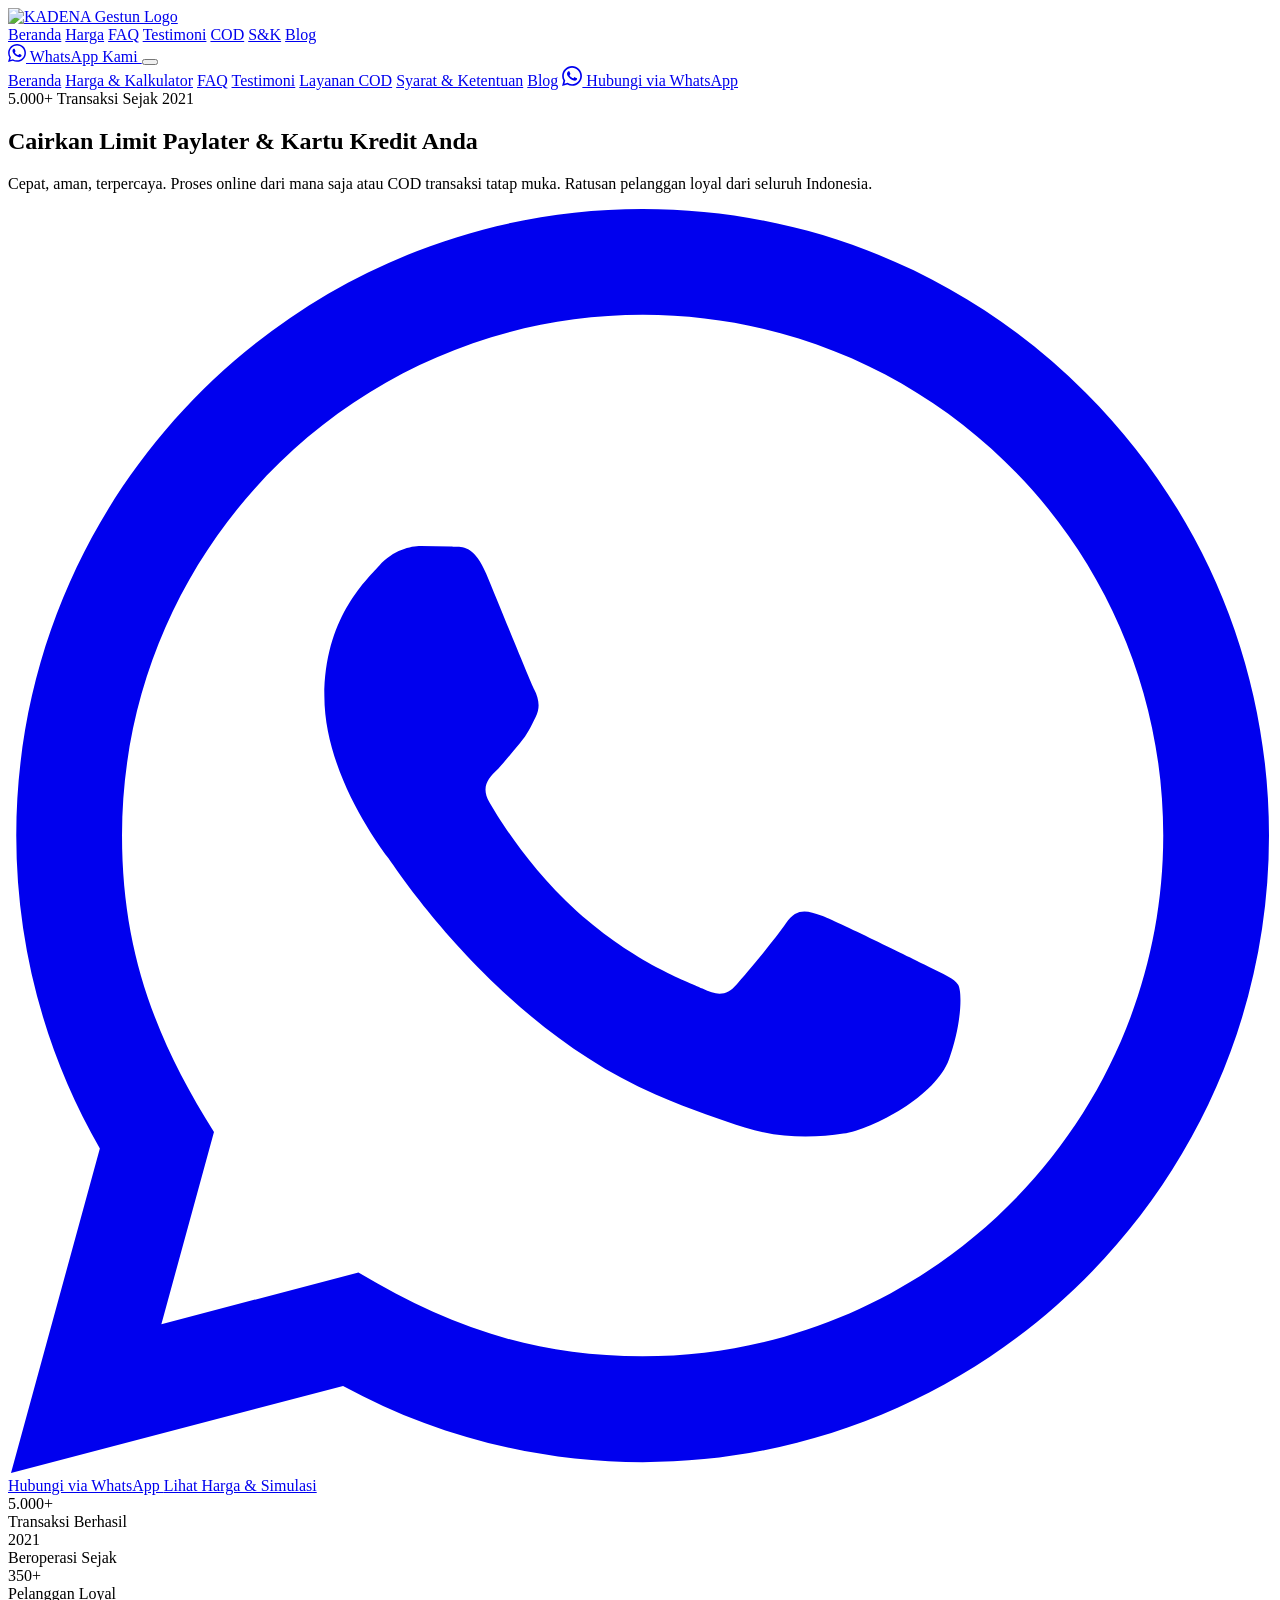
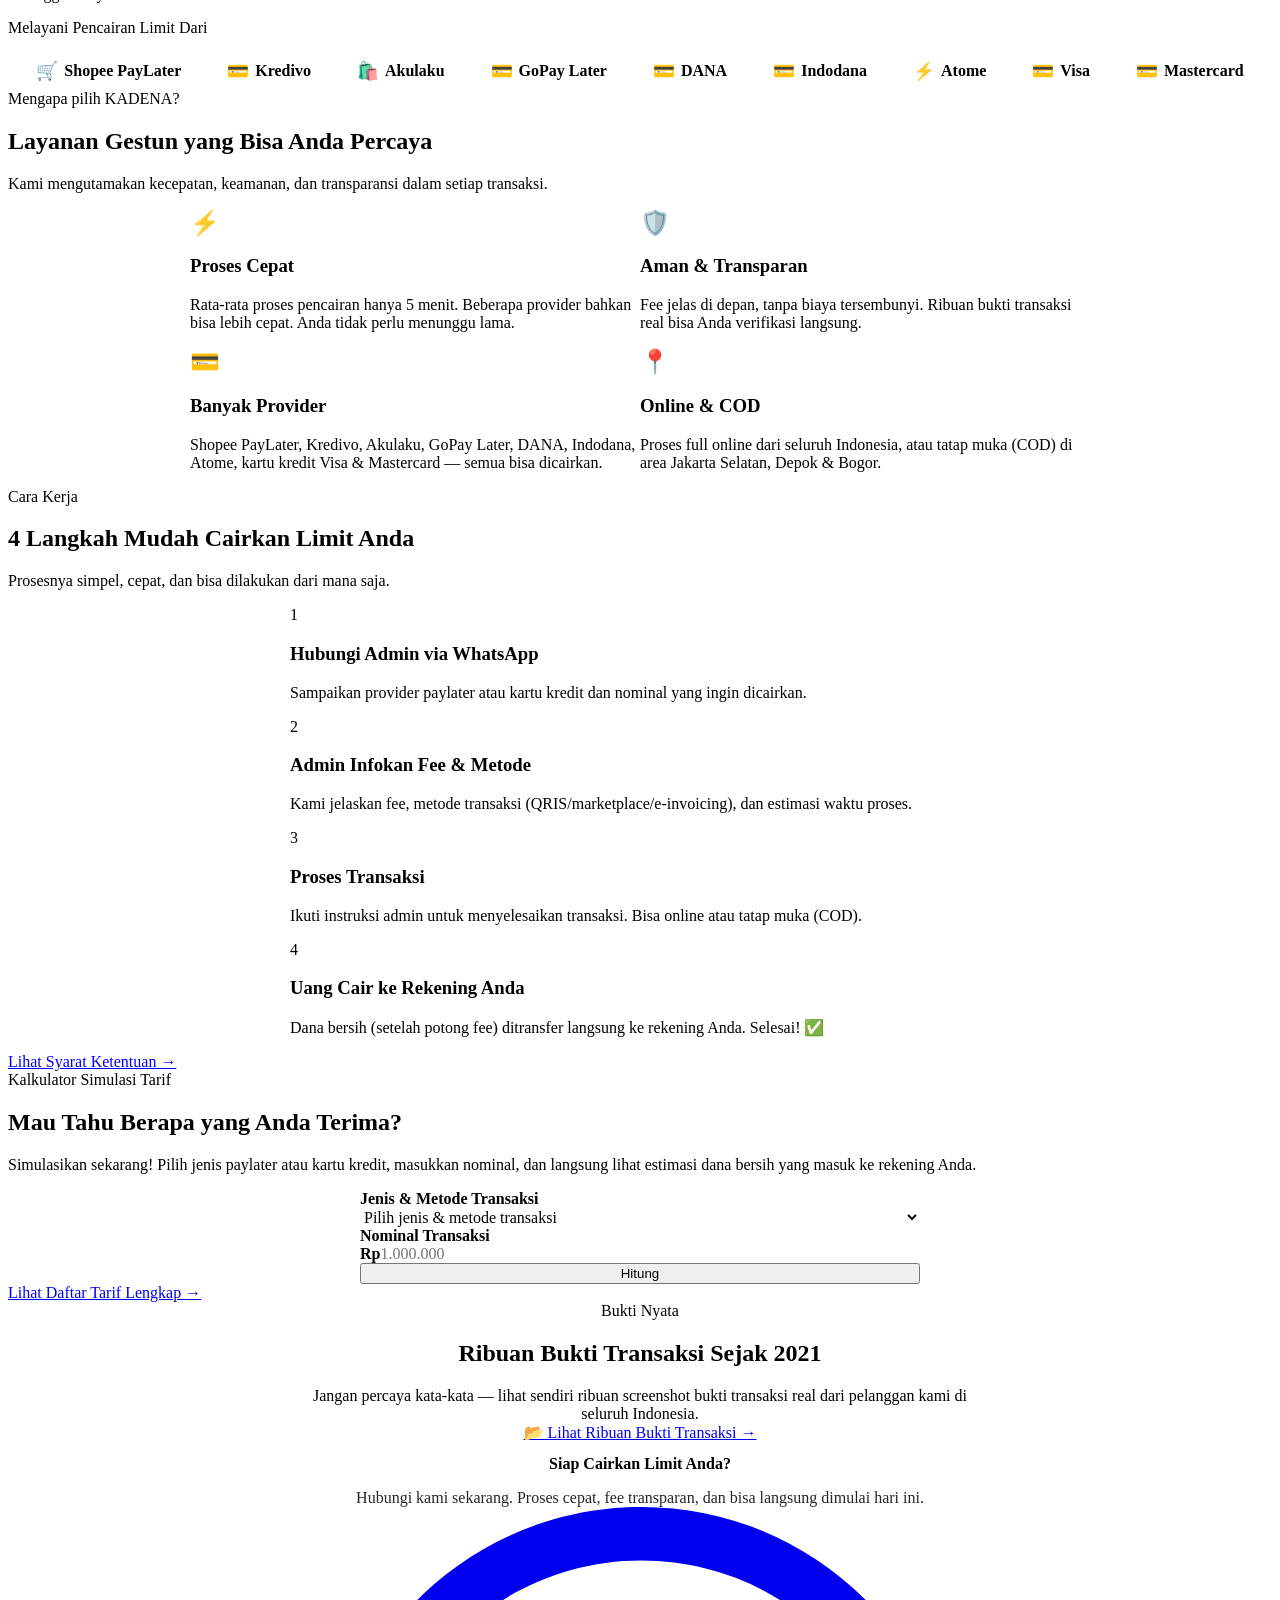
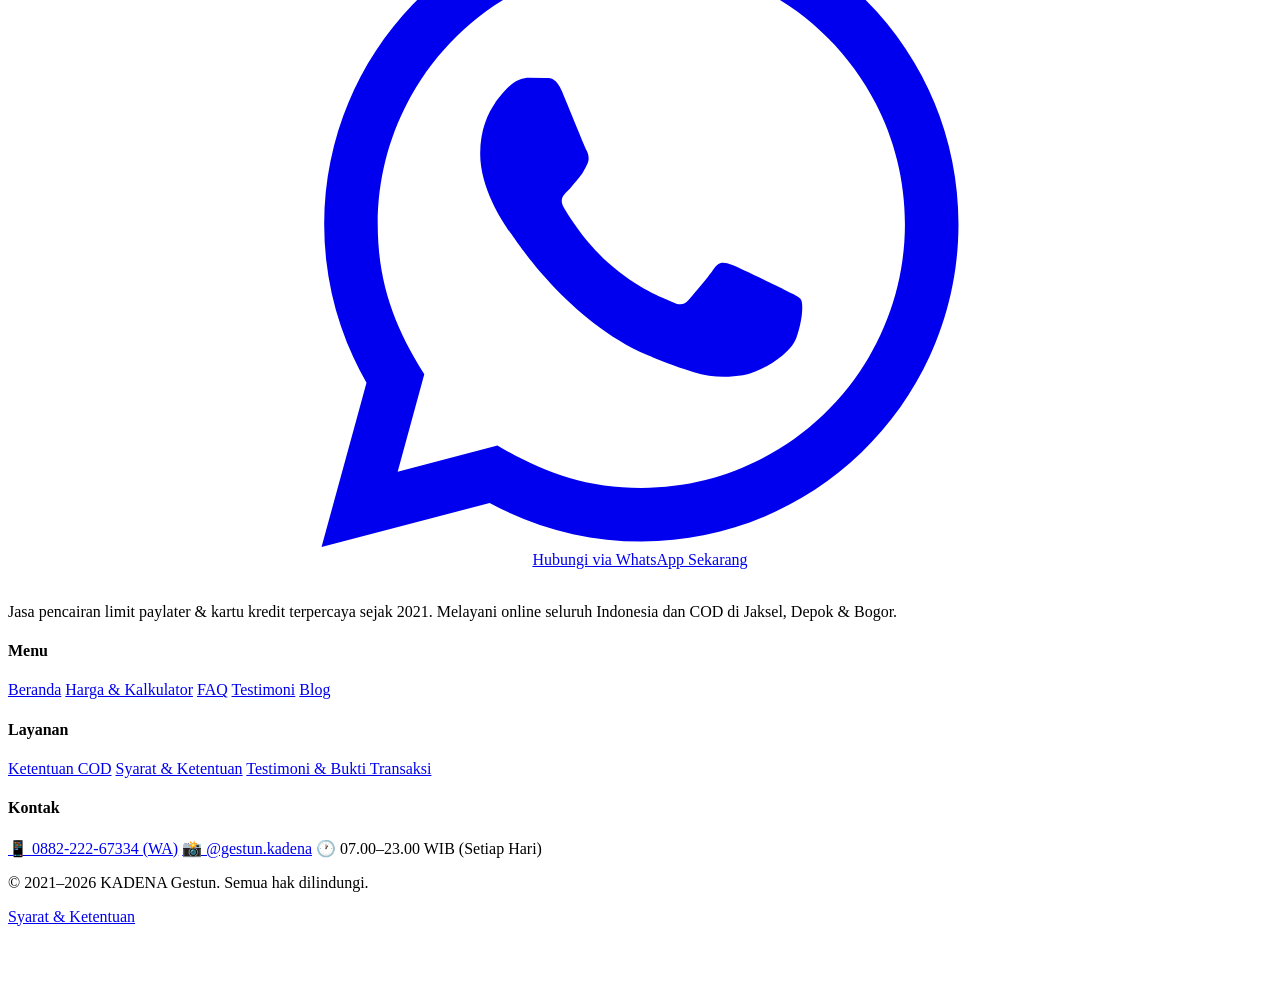
==== commit 420bde78: "Update index.html Bug Fixing" ====
--- a/blog/index.html
+++ b/blog/index.html
@@ -5,23 +5,23 @@
   <meta name="viewport" content="width=device-width, initial-scale=1.0">
 
   <!-- SEO -->
-  <title>Blog — Tips & Panduan Gestun Paylater & Kartu Kredit | KADENA</title>
-  <meta name="description" content="Baca artikel, tips, dan panduan lengkap seputar gestun paylater dan kartu kredit. Informasi terpercaya dari KADENA Gestun.">
-  <meta name="keywords" content="blog gestun, tips gestun paylater, panduan cairkan limit, artikel gestun, gestun online">
+  <title>Jasa Gestun Paylater & Kartu Kredit Online — Cepat & Terpercaya | KADENA</title>
+  <meta name="description" content="Cairkan limit Shopee PayLater, Kredivo, Akulaku, GoPay Later, DANA & kartu kredit Anda. 5000+ transaksi sejak 2021. Proses cepat 1-2 jam, aman, terpercaya. Hubungi KADENA sekarang!">
+  <meta name="keywords" content="gestun paylater, jasa gestun, cairkan limit paylater, gestun shopee paylater, gestun kredivo, gestun akulaku, gestun kartu kredit, gestun online terpercaya, gestun COD depok bogor jakarta selatan">
   <meta name="robots" content="index, follow">
-  <link rel="canonical" href="https://kadenagestun.my.id/blog/">
+  <link rel="canonical" href="https://kadenagestun.my.id/">
 
   <!-- Open Graph -->
   <meta property="og:type" content="website">
-  <meta property="og:title" content="Blog — Tips & Panduan Gestun | KADENA">
-  <meta property="og:description" content="Baca artikel, tips, dan panduan lengkap seputar gestun paylater dan kartu kredit.">
-  <meta property="og:url" content="https://kadenagestun.my.id/blog/">
+  <meta property="og:title" content="Jasa Gestun Paylater & Kartu Kredit — KADENA">
+  <meta property="og:description" content="Cairkan limit paylater & kartu kredit Anda. 5000+ transaksi sejak 2021. Cepat, aman, terpercaya.">
+  <meta property="og:url" content="https://kadenagestun.my.id/">
   <meta property="og:image" content="https://kadenagestun.my.id/assets/images/og-image.png">
   <meta property="og:site_name" content="KADENA Gestun">
   <meta property="og:locale" content="id_ID">
 
   <!-- Favicon -->
-  <link rel="icon" type="image/png" href="../assets/icons/favicon.png">
+  <link rel="icon" type="image/png" href="assets/icons/favicon.png">
 
   <!-- Google Fonts -->
   <link rel="preconnect" href="https://fonts.googleapis.com">
@@ -29,70 +29,17 @@
   <link href="https://fonts.googleapis.com/css2?family=Plus+Jakarta+Sans:wght@400;500;600;700;800&display=swap" rel="stylesheet">
 
   <!-- Stylesheet -->
-  <link rel="stylesheet" href="../css/style.css">
+  <link rel="stylesheet" href="css/style.css">
 
   <!-- Page-specific styles -->
   <style>
-    .breadcrumb { padding: var(--space-sm) 0; font-size: var(--font-size-sm); color: var(--text-tertiary); }
-    .breadcrumb a { color: var(--primary); text-decoration: none; }
-    .breadcrumb a:hover { text-decoration: underline; }
-    .breadcrumb span { margin: 0 var(--space-xs); }
-
-    .blog-grid {
+    .value-grid {
       display: grid;
       grid-template-columns: 1fr;
       gap: var(--space-lg);
-      max-width: 800px;
+      max-width: 900px;
       margin: 0 auto;
     }
-
-    .blog-card {
-      background: var(--bg-card);
-      border: 1px solid var(--border);
-      border-radius: var(--radius-lg);
-      padding: var(--space-xl);
-      transition: border-color 0.2s, box-shadow 0.2s;
-      text-decoration: none;
-      display: block;
-    }
-    .blog-card:hover {
-      border-color: var(--primary);
-      box-shadow: 0 4px 24px rgba(0,0,0,0.08);
-    }
-
-    .blog-card__meta {
-      display: flex;
-      align-items: center;
-      gap: var(--space-sm);
-      font-size: var(--font-size-xs);
-      color: var(--text-tertiary);
-      margin-bottom: var(--space-sm);
-    }
-    .blog-card__date { color: var(--text-tertiary); }
-    .blog-card__author { color: var(--text-secondary); font-weight: 500; }
-    .blog-card__dot { color: var(--text-tertiary); }
-
-    .blog-card__title {
-      font-size: var(--font-size-lg);
-      font-weight: 700;
-      color: var(--text-primary);
-      margin-bottom: var(--space-sm);
-      line-height: 1.4;
-    }
-
-    .blog-card__excerpt {
-      font-size: var(--font-size-sm);
-      color: var(--text-secondary);
-      line-height: 1.7;
-      margin-bottom: var(--space-md);
-    }
-
-    .blog-card__link {
-      font-size: var(--font-size-sm);
-      font-weight: 600;
-      color: var(--primary);
-    }
-
     .cta-gradient {
       background: linear-gradient(135deg, var(--primary), var(--primary-dark));
     }
@@ -100,9 +47,42 @@
     .cta-gradient p {
       color: var(--text-inverse);
     }
+    @media (min-width: 768px) {
+      .value-grid {
+        grid-template-columns: 1fr 1fr;
+      }
+    }
+    /* Calculator Widget */
+    .calculator-widget { background: var(--bg-card); border-radius: var(--radius-lg); padding: var(--space-xl); border: 1px solid var(--border); max-width: 560px; margin: 0 auto; }
+    .calc-field { margin-bottom: var(--space-md); }
+    .calc-label { display: block; font-weight: 600; margin-bottom: var(--space-xs); color: var(--text-primary); font-size: var(--font-size-sm); }
+    .calc-provider-select,
+    .calc-nominal-input { width: 100%; padding: var(--space-sm) var(--space-md); border: 1px solid var(--border); border-radius: var(--radius-md); font-size: var(--font-size-base); font-family: inherit; background: var(--bg-primary); color: var(--text-primary); transition: border-color 0.2s; }
+    .calc-provider-select:focus,
+    .calc-nominal-input:focus { outline: none; border-color: var(--primary); box-shadow: 0 0 0 3px rgba(11,188,214,0.15); }
+    .calc-input-wrap { display: flex; align-items: center; border: 1px solid var(--border); border-radius: var(--radius-md); overflow: hidden; transition: border-color 0.2s; }
+    .calc-input-wrap:focus-within { border-color: var(--primary); box-shadow: 0 0 0 3px rgba(11,188,214,0.15); }
+    .calc-input-prefix { padding: var(--space-sm) var(--space-md); background: var(--bg-secondary); color: var(--text-secondary); font-weight: 600; font-size: var(--font-size-sm); border-right: 1px solid var(--border); white-space: nowrap; }
+    .calc-input-wrap .calc-nominal-input { border: none; border-radius: 0; }
+    .calc-input-wrap .calc-nominal-input:focus { box-shadow: none; }
+    .calc-error { background: #fef2f2; color: #dc2626; padding: var(--space-sm) var(--space-md); border-radius: var(--radius-md); font-size: var(--font-size-sm); margin-bottom: var(--space-md); }
+    .calc-result { margin-top: var(--space-lg); padding: var(--space-lg); background: linear-gradient(135deg, rgba(11,188,214,0.08), rgba(232,75,138,0.06)); border-radius: var(--radius-lg); text-align: center; }
+    .calc-result-main { margin-bottom: var(--space-md); }
+    .calc-result-label { display: block; font-size: var(--font-size-sm); color: var(--text-secondary); margin-bottom: var(--space-xs); }
+    .calc-net-amount { display: block; font-size: var(--font-size-2xl); font-weight: 800; color: var(--primary); }
+    .calc-result-details { display: flex; flex-direction: column; gap: var(--space-xs); font-size: var(--font-size-sm); color: var(--text-secondary); margin-bottom: var(--space-md); }
+    .calc-disclaimer { font-size: 0.75rem; color: var(--text-tertiary); font-style: italic; margin-top: var(--space-sm); margin-bottom: 0; }
+    /* Provider Chips (menggantikan logo image agar selalu tampil) */
+    .provider-chips { display: flex; flex-wrap: wrap; justify-content: center; gap: 10px; }
+    .provider-chip { display: inline-flex; align-items: center; gap: 6px; padding: 8px 18px; background: var(--bg-white); border: 1.5px solid var(--border); border-radius: var(--radius-full); font-size: var(--font-size-sm); font-weight: 600; color: var(--text-primary); white-space: nowrap; transition: all var(--transition-base); }
+    .provider-chip:hover { border-color: var(--primary); box-shadow: var(--shadow); transform: translateY(-2px); }
+    .provider-chip .chip-icon { font-size: 1.1rem; }
+    /* Hero Image */
+    .hero__image { margin-top: var(--space-2xl); }
+    .hero__image img { width: 100%; max-width: 600px; margin: 0 auto; border-radius: var(--radius-xl); box-shadow: var(--shadow-lg); }
   </style>
 
-  <!-- GA4 placeholder -->
+  <!-- Google Analytics (GA4) — UNCOMMENT & GANTI ID setelah punya -->
   <!--
   <script async src="https://www.googletagmanager.com/gtag/js?id=G-XXXXXXXXXX"></script>
   <script>
@@ -112,174 +92,483 @@
     gtag('config', 'G-XXXXXXXXXX');
   </script>
   -->
+
+  <!-- Schema Markup: LocalBusiness -->
+  <script type="application/ld+json">
+  {
+    "@context": "https://schema.org",
+    "@type": "LocalBusiness",
+    "name": "KADENA Gestun",
+    "description": "Jasa pencairan limit paylater dan kartu kredit terpercaya. Melayani online seluruh Indonesia dan COD area Jakarta Selatan, Depok, Bogor.",
+    "url": "https://kadenagestun.my.id",
+    "telephone": "+6288222267334",
+    "image": "https://kadenagestun.my.id/assets/logos/logo-kadena-gestun.png",
+    "address": {
+      "@type": "PostalAddress",
+      "addressLocality": "Depok",
+      "addressRegion": "Jawa Barat",
+      "addressCountry": "ID"
+    },
+    "areaServed": [
+      {"@type": "City", "name": "Jakarta Selatan"},
+      {"@type": "City", "name": "Depok"},
+      {"@type": "City", "name": "Bogor"},
+      {"@type": "Country", "name": "Indonesia"}
+    ],
+    "openingHoursSpecification": {
+      "@type": "OpeningHoursSpecification",
+      "dayOfWeek": ["Monday","Tuesday","Wednesday","Thursday","Friday","Saturday","Sunday"],
+      "opens": "07:00",
+      "closes": "23:00"
+    },
+    "sameAs": [
+      "https://www.instagram.com/gestun.kadena"
+    ]
+  }
+  </script>
 </head>
 <body>
 
-  <!-- NAVBAR -->
+  <!-- ============================================
+       NAVBAR
+       ============================================ -->
   <nav class="navbar" id="navbar">
     <div class="container navbar__inner">
-      <a href="../index.html" class="navbar__logo">
-        <img src="../assets/logos/logo-kadena-gestun.png" alt="KADENA Gestun Logo" width="140" height="36">
+      <!-- Logo -->
+      <a href="index.html" class="navbar__logo">
+        <img src="assets/logos/logo-kadena-gestun.png" alt="KADENA Gestun Logo" width="140" height="36">
       </a>
+
+      <!-- Desktop Menu -->
       <div class="navbar__menu">
-        <a href="../index.html" class="navbar__link">Beranda</a>
-        <a href="../cara-kerja.html" class="navbar__link">Cara Kerja</a>
-        <a href="../harga.html" class="navbar__link">Harga</a>
-        <a href="../faq.html" class="navbar__link">FAQ</a>
-        <a href="../anti-penipuan.html" class="navbar__link">Anti-Penipuan</a>
-        <a href="../cod.html" class="navbar__link">COD</a>
-        <a href="index.html" class="navbar__link active">Blog</a>
-      </div>
-      <a href="https://wa.me/6288222267334?text=Halo%20KADENA%2C%20saya%20ingin%20cairkan%20limit%20paylater%2Fkartu%20kredit%20saya." class="navbar__cta" target="_blank" rel="noopener" onclick="trackWAClick('navbar_cta')">
+        <a href="index.html" class="navbar__link active">Beranda</a>
+        <a href="harga.html" class="navbar__link">Harga</a>
+        <a href="faq.html" class="navbar__link">FAQ</a>
+        <a href="testimoni.html" class="navbar__link">Testimoni</a>
+        <a href="cod.html" class="navbar__link">COD</a>
+        <a href="syarat-ketentuan.html" class="navbar__link">S&K</a>
+        <a href="blog/index.html" class="navbar__link">Blog</a>
+      </div>
+
+      <!-- Desktop CTA -->
+      <a href="https://wa.me/6288222267334?text=Halo%20KADENA%2C%20saya%20ingin%20cairkan%20limit%20paylater%2Fkartu%20kredit%20saya."
+         class="navbar__cta" target="_blank" rel="noopener"
+         onclick="trackWAClick('navbar_cta')">
         <svg width="18" height="18" viewBox="0 0 24 24" fill="currentColor"><path d="M.057 24l1.687-6.163c-1.041-1.804-1.588-3.849-1.587-5.946.003-6.556 5.338-11.891 11.893-11.891 3.181.001 6.167 1.24 8.413 3.488 2.245 2.248 3.481 5.236 3.48 8.414-.003 6.557-5.338 11.892-11.893 11.892-1.99-.001-3.951-.5-5.688-1.448L.057 24zm6.597-3.807c1.676.995 3.276 1.591 5.392 1.592 5.448 0 9.886-4.434 9.889-9.885.002-5.462-4.415-9.89-9.881-9.892-5.452 0-9.887 4.434-9.889 9.884-.001 2.225.651 3.891 1.746 5.634l-.999 3.648 3.742-.981zm11.387-5.464c-.074-.124-.272-.198-.57-.347-.297-.149-1.758-.868-2.031-.967-.272-.099-.47-.149-.669.149-.198.297-.768.967-.941 1.165-.173.198-.347.223-.644.074-.297-.149-1.255-.462-2.39-1.475-.883-.788-1.48-1.761-1.653-2.059-.173-.297-.018-.458.13-.606.134-.133.297-.347.446-.521.151-.172.2-.296.3-.495.099-.198.05-.372-.025-.521-.075-.148-.669-1.611-.916-2.206-.242-.579-.487-.501-.669-.51l-.57-.01c-.198 0-.52.074-.792.372s-1.04 1.016-1.04 2.479 1.065 2.876 1.213 3.074c.149.198 2.095 3.2 5.076 4.487.709.306 1.263.489 1.694.626.712.226 1.36.194 1.872.118.571-.085 1.758-.719 2.006-1.413.248-.695.248-1.29.173-1.414z"/></svg>
         WhatsApp Kami
       </a>
-      <button class="navbar__toggle" id="navToggle" aria-label="Menu navigasi"><span></span><span></span><span></span></button>
+
+      <!-- Hamburger (Mobile) -->
+      <button class="navbar__toggle" id="navToggle" aria-label="Menu navigasi">
+        <span></span>
+        <span></span>
+        <span></span>
+      </button>
     </div>
+
+    <!-- Mobile Menu -->
     <div class="navbar__mobile" id="navMobile">
-      <a href="../index.html" class="navbar__mobile-link">Beranda</a>
-      <a href="../cara-kerja.html" class="navbar__mobile-link">Cara Kerja</a>
-      <a href="../harga.html" class="navbar__mobile-link">Harga & Kalkulator</a>
-      <a href="../faq.html" class="navbar__mobile-link">FAQ</a>
-      <a href="../anti-penipuan.html" class="navbar__mobile-link">Anti-Penipuan</a>
-      <a href="../cod.html" class="navbar__mobile-link">Layanan COD</a>
-      <a href="../syarat-ketentuan.html" class="navbar__mobile-link">Syarat & Ketentuan</a>
-      <a href="index.html" class="navbar__mobile-link active">Blog</a>
-      <a href="https://wa.me/6288222267334?text=Halo%20KADENA%2C%20saya%20ingin%20cairkan%20limit%20paylater%2Fkartu%20kredit%20saya." class="navbar__mobile-cta" target="_blank" rel="noopener" onclick="trackWAClick('mobile_menu_cta')">
+      <a href="index.html" class="navbar__mobile-link active">Beranda</a>
+      <a href="harga.html" class="navbar__mobile-link">Harga & Kalkulator</a>
+      <a href="faq.html" class="navbar__mobile-link">FAQ</a>
+      <a href="testimoni.html" class="navbar__mobile-link">Testimoni</a>
+      <a href="cod.html" class="navbar__mobile-link">Layanan COD</a>
+      <a href="syarat-ketentuan.html" class="navbar__mobile-link">Syarat & Ketentuan</a>
+      <a href="blog/index.html" class="navbar__mobile-link">Blog</a>
+      <a href="https://wa.me/6288222267334?text=Halo%20KADENA%2C%20saya%20ingin%20cairkan%20limit%20paylater%2Fkartu%20kredit%20saya."
+         class="navbar__mobile-cta" target="_blank" rel="noopener"
+         onclick="trackWAClick('mobile_menu_cta')">
         <svg width="20" height="20" viewBox="0 0 24 24" fill="currentColor"><path d="M.057 24l1.687-6.163c-1.041-1.804-1.588-3.849-1.587-5.946.003-6.556 5.338-11.891 11.893-11.891 3.181.001 6.167 1.24 8.413 3.488 2.245 2.248 3.481 5.236 3.48 8.414-.003 6.557-5.338 11.892-11.893 11.892-1.99-.001-3.951-.5-5.688-1.448L.057 24zm6.597-3.807c1.676.995 3.276 1.591 5.392 1.592 5.448 0 9.886-4.434 9.889-9.885.002-5.462-4.415-9.89-9.881-9.892-5.452 0-9.887 4.434-9.889 9.884-.001 2.225.651 3.891 1.746 5.634l-.999 3.648 3.742-.981zm11.387-5.464c-.074-.124-.272-.198-.57-.347-.297-.149-1.758-.868-2.031-.967-.272-.099-.47-.149-.669.149-.198.297-.768.967-.941 1.165-.173.198-.347.223-.644.074-.297-.149-1.255-.462-2.39-1.475-.883-.788-1.48-1.761-1.653-2.059-.173-.297-.018-.458.13-.606.134-.133.297-.347.446-.521.151-.172.2-.296.3-.495.099-.198.05-.372-.025-.521-.075-.148-.669-1.611-.916-2.206-.242-.579-.487-.501-.669-.51l-.57-.01c-.198 0-.52.074-.792.372s-1.04 1.016-1.04 2.479 1.065 2.876 1.213 3.074c.149.198 2.095 3.2 5.076 4.487.709.306 1.263.489 1.694.626.712.226 1.36.194 1.872.118.571-.085 1.758-.719 2.006-1.413.248-.695.248-1.29.173-1.414z"/></svg>
         Hubungi via WhatsApp
       </a>
     </div>
   </nav>
 
+
   <main>
-    <!-- BREADCRUMB -->
-    <section class="section" style="padding-bottom:0;">
+
+    <!-- ============================================
+         HERO SECTION
+         ============================================ -->
+    <section class="hero section">
+      <div class="container hero__content">
+        <!-- Badge -->
+        <div class="hero__badge reveal reveal-up">
+          <span class="hero__badge-dot"></span>
+          5.000+ Transaksi Sejak 2021
+        </div>
+
+        <!-- Headline -->
+        <h1 class="hero__title reveal reveal-up reveal-delay-1">
+          Cairkan Limit <span class="text-gradient">Paylater & Kartu Kredit</span> Anda
+        </h1>
+
+        <!-- Subtitle -->
+        <p class="hero__subtitle reveal reveal-up reveal-delay-2">
+          Cepat, aman, terpercaya. Proses online dari mana saja atau COD transaksi tatap muka. Ratusan pelanggan loyal dari seluruh Indonesia.
+        </p>
+
+        <!-- CTA Buttons -->
+        <div class="hero__actions reveal reveal-up reveal-delay-3">
+          <a href="https://wa.me/6288222267334?text=Halo%20KADENA%2C%20saya%20ingin%20cairkan%20limit%20paylater%2Fkartu%20kredit%20saya."
+             class="btn btn--wa btn--lg" target="_blank" rel="noopener"
+             onclick="trackWAClick('hero_cta')">
+            <svg class="btn__icon" viewBox="0 0 24 24" fill="currentColor"><path d="M.057 24l1.687-6.163c-1.041-1.804-1.588-3.849-1.587-5.946.003-6.556 5.338-11.891 11.893-11.891 3.181.001 6.167 1.24 8.413 3.488 2.245 2.248 3.481 5.236 3.48 8.414-.003 6.557-5.338 11.892-11.893 11.892-1.99-.001-3.951-.5-5.688-1.448L.057 24zm6.597-3.807c1.676.995 3.276 1.591 5.392 1.592 5.448 0 9.886-4.434 9.889-9.885.002-5.462-4.415-9.89-9.881-9.892-5.452 0-9.887 4.434-9.889 9.884-.001 2.225.651 3.891 1.746 5.634l-.999 3.648 3.742-.981zm11.387-5.464c-.074-.124-.272-.198-.57-.347-.297-.149-1.758-.868-2.031-.967-.272-.099-.47-.149-.669.149-.198.297-.768.967-.941 1.165-.173.198-.347.223-.644.074-.297-.149-1.255-.462-2.39-1.475-.883-.788-1.48-1.761-1.653-2.059-.173-.297-.018-.458.13-.606.134-.133.297-.347.446-.521.151-.172.2-.296.3-.495.099-.198.05-.372-.025-.521-.075-.148-.669-1.611-.916-2.206-.242-.579-.487-.501-.669-.51l-.57-.01c-.198 0-.52.074-.792.372s-1.04 1.016-1.04 2.479 1.065 2.876 1.213 3.074c.149.198 2.095 3.2 5.076 4.487.709.306 1.263.489 1.694.626.712.226 1.36.194 1.872.118.571-.085 1.758-.719 2.006-1.413.248-.695.248-1.29.173-1.414z"/></svg>
+            Hubungi via WhatsApp
+          </a>
+          <a href="harga.html" class="btn btn--outline btn--lg">
+            Lihat Harga & Simulasi
+          </a>
+        </div>
+
+        <!-- Stats -->
+        <div class="hero__stats reveal reveal-up reveal-delay-4">
+          <div class="hero__stat">
+            <div class="hero__stat-value">5.000+</div>
+            <div class="hero__stat-label">Transaksi Berhasil</div>
+          </div>
+          <div class="hero__stat">
+            <div class="hero__stat-value">2021</div>
+            <div class="hero__stat-label">Beroperasi Sejak</div>
+          </div>
+          <div class="hero__stat">
+            <div class="hero__stat-value">350+</div>
+            <div class="hero__stat-label">Pelanggan Loyal</div>
+          </div>
+        </div>
+        <!-- Hero Image -->
+        <div class="hero__image reveal reveal-up">
+          <img src="assets/images/hero-kadena.png" alt="KADENA Gestun — Jasa Pencairan Limit Paylater dan Kartu Kredit Terpercaya" onerror="this.parentElement.style.display='none'">
+        </div>
+      </div>
+    </section>
+
+
+    <!-- ============================================
+         PROVIDER LOGOS (Trust Strip)
+         ============================================ -->
+    <section class="providers">
       <div class="container">
-        <div class="breadcrumb"><a href="../index.html">Beranda</a><span>›</span><strong>Blog</strong></div>
-      </div>
-    </section>
-
-    <!-- HERO -->
-    <section class="hero section" style="padding-top:var(--space-lg);">
+        <p class="providers__title">Melayani Pencairan Limit Dari</p>
+        <div class="provider-chips">
+          <span class="provider-chip"><span class="chip-icon">🛒</span> Shopee PayLater</span>
+          <span class="provider-chip"><span class="chip-icon">💳</span> Kredivo</span>
+          <span class="provider-chip"><span class="chip-icon">🛍️</span> Akulaku</span>
+          <span class="provider-chip"><span class="chip-icon">💳</span> GoPay Later</span>
+          <span class="provider-chip"><span class="chip-icon">💳</span> DANA</span>
+          <span class="provider-chip"><span class="chip-icon">💳</span> Indodana</span>
+          <span class="provider-chip"><span class="chip-icon">⚡</span> Atome</span>
+          <span class="provider-chip"><span class="chip-icon">💳</span> Visa</span>
+          <span class="provider-chip"><span class="chip-icon">💳</span> Mastercard</span>
+        </div>
+      </div>
+    </section>
+
+
+    <!-- ============================================
+         KENAPA PILIH KADENA?
+         ============================================ -->
+    <section class="section section--alt" id="kenapa-kami">
       <div class="container">
         <div class="section__header">
-          <span class="section__label">Blog KADENA</span>
-          <h1 class="section__title">Tips & Panduan Gestun Paylater</h1>
-          <p class="section__subtitle">Informasi terpercaya seputar cara cairkan limit paylater dan kartu kredit, tips keuangan, dan panduan lengkap dari KADENA Gestun.</p>
-        </div>
-      </div>
-    </section>
-
-    <!-- BLOG LISTING -->
-    <section class="section" style="padding-top:0;">
+          <span class="section__label">Mengapa pilih KADENA?</span>
+          <h2 class="section__title">Layanan Gestun yang Bisa Anda Percaya</h2>
+          <p class="section__subtitle">Kami mengutamakan kecepatan, keamanan, dan transparansi dalam setiap transaksi.</p>
+        </div>
+
+        <div class="value-grid">
+          <!-- Card 1: Cepat -->
+          <div class="card reveal reveal-up">
+            <div class="card__icon">
+              <span style="font-size:24px;">⚡</span>
+            </div>
+            <h3 class="card__title">Proses Cepat</h3>
+            <p class="card__text">Rata-rata proses pencairan hanya 5 menit. Beberapa provider bahkan bisa lebih cepat. Anda tidak perlu menunggu lama.</p>
+          </div>
+
+          <!-- Card 2: Aman -->
+          <div class="card reveal reveal-up reveal-delay-1">
+            <div class="card__icon">
+              <span style="font-size:24px;">🛡️</span>
+            </div>
+            <h3 class="card__title">Aman & Transparan</h3>
+            <p class="card__text">Fee jelas di depan, tanpa biaya tersembunyi. Ribuan bukti transaksi real bisa Anda verifikasi langsung.</p>
+          </div>
+
+          <!-- Card 3: Banyak Provider -->
+          <div class="card reveal reveal-up reveal-delay-2">
+            <div class="card__icon">
+              <span style="font-size:24px;">💳</span>
+            </div>
+            <h3 class="card__title">Banyak Provider</h3>
+            <p class="card__text">Shopee PayLater, Kredivo, Akulaku, GoPay Later, DANA, Indodana, Atome, kartu kredit Visa & Mastercard — semua bisa dicairkan.</p>
+          </div>
+
+          <!-- Card 4: Online & COD -->
+          <div class="card reveal reveal-up reveal-delay-3">
+            <div class="card__icon">
+              <span style="font-size:24px;">📍</span>
+            </div>
+            <h3 class="card__title">Online & COD</h3>
+            <p class="card__text">Proses full online dari seluruh Indonesia, atau tatap muka (COD) di area Jakarta Selatan, Depok & Bogor.</p>
+          </div>
+        </div>
+      </div>
+    </section>
+
+
+    <!-- ============================================
+         CARA KERJA (Preview)
+         ============================================ -->
+    <section class="section" id="cara-kerja">
       <div class="container">
-        <div class="blog-grid">
-
-          <!-- Artikel 1 -->
-          <a href="cara-cairkan-limit-shopee-paylater.html" class="blog-card reveal reveal-up">
-            <div class="blog-card__meta">
-              <span class="blog-card__date">7 Maret 2026</span>
-              <span class="blog-card__dot">•</span>
-              <span class="blog-card__author">Tesa Ria</span>
-            </div>
-            <h2 class="blog-card__title">Cara Cairkan Limit Shopee PayLater Tanpa Kartu Kredit 2026 — Panduan Lengkap</h2>
-            <p class="blog-card__excerpt">Punya limit Shopee PayLater tapi butuh uang tunai? Pelajari cara mencairkan limit Shopee PayLater dengan aman, cepat, dan terpercaya. Tanpa kartu kredit, tanpa ribet.</p>
-            <span class="blog-card__link">Baca selengkapnya →</span>
-          </a>
-
-          <!-- Tambahkan artikel baru di sini -->
-
-        </div>
-      </div>
-    </section>
-
-    <!-- FINAL CTA -->
+        <div class="section__header">
+          <span class="section__label">Cara Kerja</span>
+          <h2 class="section__title">4 Langkah Mudah Cairkan Limit Anda</h2>
+          <p class="section__subtitle">Prosesnya simpel, cepat, dan bisa dilakukan dari mana saja.</p>
+        </div>
+
+        <div class="steps" style="max-width:700px; margin:0 auto;">
+          <div class="step reveal reveal-left">
+            <div class="step__number">1</div>
+            <div class="step__content">
+              <h3>Hubungi Admin via WhatsApp</h3>
+              <p>Sampaikan provider paylater atau kartu kredit dan nominal yang ingin dicairkan.</p>
+            </div>
+          </div>
+
+          <div class="step reveal reveal-left reveal-delay-1">
+            <div class="step__number">2</div>
+            <div class="step__content">
+              <h3>Admin Infokan Fee & Metode</h3>
+              <p>Kami jelaskan fee, metode transaksi (QRIS/marketplace/e-invoicing), dan estimasi waktu proses.</p>
+            </div>
+          </div>
+
+          <div class="step reveal reveal-left reveal-delay-2">
+            <div class="step__number">3</div>
+            <div class="step__content">
+              <h3>Proses Transaksi</h3>
+              <p>Ikuti instruksi admin untuk menyelesaikan transaksi. Bisa online atau tatap muka (COD).</p>
+            </div>
+          </div>
+
+          <div class="step reveal reveal-left reveal-delay-3">
+            <div class="step__number">4</div>
+            <div class="step__content">
+              <h3>Uang Cair ke Rekening Anda</h3>
+              <p>Dana bersih (setelah potong fee) ditransfer langsung ke rekening Anda. Selesai! ✅</p>
+            </div>
+          </div>
+        </div>
+
+        <div class="text-center mt-xl reveal reveal-up">
+          <a href="syarat-ketentuan.html" class="btn btn--outline">Lihat Syarat Ketentuan →</a>
+        </div>
+      </div>
+    </section>
+
+
+    <!-- ============================================
+         KALKULATOR SIMULASI TARIF
+         ============================================ -->
+    <section class="section" id="kalkulator">
+      <div class="container">
+        <div class="section__header">
+          <span class="section__label">Kalkulator Simulasi Tarif</span>
+          <h2 class="section__title">Mau Tahu Berapa yang Anda Terima?</h2>
+          <p class="section__subtitle">Simulasikan sekarang! Pilih jenis paylater atau kartu kredit, masukkan nominal, dan langsung lihat estimasi dana bersih yang masuk ke rekening Anda.</p>
+        </div>
+        <div class="calculator-widget reveal reveal-up">
+          <div class="calc-error" style="display:none;"></div>
+          <div class="calc-field">
+            <label class="calc-label">Jenis & Metode Transaksi</label>
+            <select class="calc-provider-select">
+              <option value="" disabled selected>Pilih jenis & metode transaksi</option>
+            </select>
+          </div>
+          <div class="calc-field">
+            <label class="calc-label">Nominal Transaksi</label>
+            <div class="calc-input-wrap">
+              <span class="calc-input-prefix">Rp</span>
+              <input type="text" class="calc-nominal-input" placeholder="1.000.000" inputmode="numeric">
+            </div>
+          </div>
+          <button class="btn btn--primary btn--lg calc-btn" style="width:100%;">Hitung</button>
+          <div class="calc-result" style="display:none;">
+            <div class="calc-result-main">
+              <span class="calc-result-label">Anda Terima Bersih</span>
+              <span class="calc-net-amount"></span>
+            </div>
+            <div class="calc-result-details">
+              <span class="calc-fee-percent"></span>
+              <span class="calc-fee-amount"></span>
+              <span class="calc-processing-time"></span>
+            </div>
+            <p class="calc-disclaimer">* Tarif sudah mencakup seluruh biaya. Tidak ada potongan tambahan lainnya.</p>
+            <button class="btn btn--wa btn--lg calc-wa-btn" style="width:100%; margin-top:var(--space-md);">
+              <svg class="btn__icon" viewBox="0 0 24 24" fill="currentColor"><path d="M.057 24l1.687-6.163c-1.041-1.804-1.588-3.849-1.587-5.946.003-6.556 5.338-11.891 11.893-11.891 3.181.001 6.167 1.24 8.413 3.488 2.245 2.248 3.481 5.236 3.48 8.414-.003 6.557-5.338 11.892-11.893 11.892-1.99-.001-3.951-.5-5.688-1.448L.057 24zm6.597-3.807c1.676.995 3.276 1.591 5.392 1.592 5.448 0 9.886-4.434 9.889-9.885.002-5.462-4.415-9.89-9.881-9.892-5.452 0-9.887 4.434-9.889 9.884-.001 2.225.651 3.891 1.746 5.634l-.999 3.648 3.742-.981zm11.387-5.464c-.074-.124-.272-.198-.57-.347-.297-.149-1.758-.868-2.031-.967-.272-.099-.47-.149-.669.149-.198.297-.768.967-.941 1.165-.173.198-.347.223-.644.074-.297-.149-1.255-.462-2.39-1.475-.883-.788-1.48-1.761-1.653-2.059-.173-.297-.018-.458.13-.606.134-.133.297-.347.446-.521.151-.172.2-.296.3-.495.099-.198.05-.372-.025-.521-.075-.148-.669-1.611-.916-2.206-.242-.579-.487-.501-.669-.51l-.57-.01c-.198 0-.52.074-.792.372s-1.04 1.016-1.04 2.479 1.065 2.876 1.213 3.074c.149.198 2.095 3.2 5.076 4.487.709.306 1.263.489 1.694.626.712.226 1.36.194 1.872.118.571-.085 1.758-.719 2.006-1.413.248-.695.248-1.29.173-1.414z"/></svg>
+              Hubungi via WhatsApp
+            </button>
+          </div>
+        </div>
+        <div class="text-center mt-xl reveal reveal-up" style="margin-top:var(--space-lg);">
+          <a href="harga.html" class="btn btn--outline">Lihat Daftar Tarif Lengkap →</a>
+        </div>
+      </div>
+    </section>
+    <!-- ============================================
+         TESTIMONI / SOCIAL PROOF CTA
+         ============================================ -->
+    <section class="section section--alt" id="testimoni">
+      <div class="container" style="text-align:center; max-width:700px; margin:0 auto;">
+        <span class="section__label">Bukti Nyata</span>
+        <h2 class="section__title reveal reveal-up">Ribuan Bukti Transaksi Sejak 2021</h2>
+        <p class="section__subtitle reveal reveal-up reveal-delay-1" style="margin-bottom:var(--space-xl);">
+          Jangan percaya kata-kata — lihat sendiri ribuan screenshot bukti transaksi real dari pelanggan kami di seluruh Indonesia.
+        </p>
+        <a href="https://drive.google.com/drive/u/0/folders/1-uJO_IwyA4Dl5VLuUWt_wg8uNm8Xy7-Q"
+           class="btn btn--accent btn--lg reveal reveal-scale reveal-delay-2"
+           target="_blank" rel="noopener">
+          📂 Lihat Ribuan Bukti Transaksi →
+        </a>
+      </div>
+    </section>
+
+
+    <!-- ============================================
+         FINAL CTA
+         ============================================ -->
     <section class="section cta-gradient" id="cta-final">
-      <div class="container" style="text-align:center;max-width:640px;margin:0 auto;">
-        <h2 class="reveal reveal-up" style="font-size:var(--font-size-2xl);margin-bottom:var(--space-md);">Siap Cairkan Limit Anda?</h2>
-        <p class="reveal reveal-up reveal-delay-1" style="opacity:0.85;font-size:var(--font-size-md);margin-bottom:var(--space-xl);">Hubungi kami sekarang. Proses cepat, fee transparan, dan bisa langsung dimulai hari ini.</p>
-        <a href="https://wa.me/6288222267334?text=Halo%20KADENA%2C%20saya%20ingin%20cairkan%20limit%20paylater%2Fkartu%20kredit%20saya." class="btn btn--wa btn--lg reveal reveal-scale reveal-delay-2" target="_blank" rel="noopener" onclick="trackWAClick('blog_listing_final_cta')">
+      <div class="container" style="text-align:center; max-width:640px; margin:0 auto;">
+        <h2 class="reveal reveal-up" style="font-size:var(--font-size-2xl); margin-bottom:var(--space-md);">
+          Siap Cairkan Limit Anda?
+        </h2>
+        <p class="reveal reveal-up reveal-delay-1" style="opacity:0.85; font-size:var(--font-size-md); margin-bottom:var(--space-xl);">
+          Hubungi kami sekarang. Proses cepat, fee transparan, dan bisa langsung dimulai hari ini.
+        </p>
+        <a href="https://wa.me/6288222267334?text=Halo%20KADENA%2C%20saya%20ingin%20cairkan%20limit%20paylater%2Fkartu%20kredit%20saya."
+           class="btn btn--wa btn--lg reveal reveal-scale reveal-delay-2"
+           target="_blank" rel="noopener"
+           onclick="trackWAClick('final_cta')">
           <svg class="btn__icon" viewBox="0 0 24 24" fill="currentColor"><path d="M.057 24l1.687-6.163c-1.041-1.804-1.588-3.849-1.587-5.946.003-6.556 5.338-11.891 11.893-11.891 3.181.001 6.167 1.24 8.413 3.488 2.245 2.248 3.481 5.236 3.48 8.414-.003 6.557-5.338 11.892-11.893 11.892-1.99-.001-3.951-.5-5.688-1.448L.057 24zm6.597-3.807c1.676.995 3.276 1.591 5.392 1.592 5.448 0 9.886-4.434 9.889-9.885.002-5.462-4.415-9.89-9.881-9.892-5.452 0-9.887 4.434-9.889 9.884-.001 2.225.651 3.891 1.746 5.634l-.999 3.648 3.742-.981zm11.387-5.464c-.074-.124-.272-.198-.57-.347-.297-.149-1.758-.868-2.031-.967-.272-.099-.47-.149-.669.149-.198.297-.768.967-.941 1.165-.173.198-.347.223-.644.074-.297-.149-1.255-.462-2.39-1.475-.883-.788-1.48-1.761-1.653-2.059-.173-.297-.018-.458.13-.606.134-.133.297-.347.446-.521.151-.172.2-.296.3-.495.099-.198.05-.372-.025-.521-.075-.148-.669-1.611-.916-2.206-.242-.579-.487-.501-.669-.51l-.57-.01c-.198 0-.52.074-.792.372s-1.04 1.016-1.04 2.479 1.065 2.876 1.213 3.074c.149.198 2.095 3.2 5.076 4.487.709.306 1.263.489 1.694.626.712.226 1.36.194 1.872.118.571-.085 1.758-.719 2.006-1.413.248-.695.248-1.29.173-1.414z"/></svg>
           Hubungi via WhatsApp Sekarang
         </a>
       </div>
     </section>
+
   </main>
 
-  <!-- FOOTER -->
+
+  <!-- ============================================
+       FOOTER
+       ============================================ -->
   <footer class="footer">
     <div class="container">
       <div class="footer__grid">
+        <!-- Brand -->
         <div class="footer__brand">
-          <img src="../assets/logos/logo-kadena-gestun.png" alt="KADENA Gestun" width="140" height="36" style="filter:brightness(0) invert(1);opacity:0.9;">
+          <img src="assets/logos/logo-kadena-gestun.png" alt="KADENA Gestun" width="140" height="36" style="filter:brightness(0) invert(1); opacity:0.9;">
           <p>Jasa pencairan limit paylater & kartu kredit terpercaya sejak 2021. Melayani online seluruh Indonesia dan COD di Jaksel, Depok & Bogor.</p>
         </div>
+
+        <!-- Menu -->
         <div>
           <h4 class="footer__heading">Menu</h4>
-          <a href="../index.html" class="footer__link">Beranda</a>
-          <a href="../cara-kerja.html" class="footer__link">Cara Kerja</a>
-          <a href="../harga.html" class="footer__link">Harga & Kalkulator</a>
-          <a href="../faq.html" class="footer__link">FAQ</a>
-          <a href="../anti-penipuan.html" class="footer__link">Anti-Penipuan</a>
-          <a href="index.html" class="footer__link">Blog</a>
-        </div>
+          <a href="index.html" class="footer__link">Beranda</a>
+          <a href="harga.html" class="footer__link">Harga & Kalkulator</a>
+          <a href="faq.html" class="footer__link">FAQ</a>
+          <a href="testimoni.html" class="footer__link">Testimoni</a>
+          <a href="blog/index.html" class="footer__link">Blog</a>
+        </div>
+
+        <!-- Layanan -->
         <div>
           <h4 class="footer__heading">Layanan</h4>
-          <a href="../cod.html" class="footer__link">Ketentuan COD</a>
-          <a href="../syarat-ketentuan.html" class="footer__link">Syarat & Ketentuan</a>
-          <a href="https://drive.google.com/drive/u/0/folders/1-uJO_IwyA4Dl5VLuUWt_wg8uNm8Xy7-Q" class="footer__link" target="_blank" rel="noopener">Bukti Transaksi</a>
-        </div>
+          <a href="cod.html" class="footer__link">Ketentuan COD</a>
+          <a href="syarat-ketentuan.html" class="footer__link">Syarat & Ketentuan</a>
+          <a href="testimoni.html" class="footer__link">Testimoni & Bukti Transaksi</a>
+        </div>
+
+        <!-- Kontak -->
         <div>
           <h4 class="footer__heading">Kontak</h4>
           <a href="https://wa.me/6288222267334" class="footer__link" target="_blank" rel="noopener">📱 0882-222-67334 (WA)</a>
-          <a href="https://instagram.com/kadenagestun_" class="footer__link" target="_blank" rel="noopener">📸 @kadenagestun_</a>
+          <a href="https://instagram.com/gestun.kadena" class="footer__link" target="_blank" rel="noopener">📸 @gestun.kadena</a>
           <span class="footer__link">🕐 07.00–23.00 WIB (Setiap Hari)</span>
         </div>
       </div>
+
       <div class="footer__bottom">
         <p>&copy; 2021–2026 KADENA Gestun. Semua hak dilindungi.</p>
-        <p><a href="../syarat-ketentuan.html" class="footer__link" style="display:inline;">Syarat & Ketentuan</a></p>
+        <p><a href="syarat-ketentuan.html" class="footer__link" style="display:inline;">Syarat & Ketentuan</a></p>
       </div>
     </div>
   </footer>
 
-  <!-- FLOATING WA -->
-  <a href="https://wa.me/6288222267334?text=Halo%20KADENA%2C%20saya%20ingin%20cairkan%20limit%20paylater%2Fkartu%20kredit%20saya." class="wa-float" target="_blank" rel="noopener" aria-label="Hubungi via WhatsApp" onclick="trackWAClick('floating')">
+
+  <!-- ============================================
+       FLOATING WHATSAPP BUTTON
+       ============================================ -->
+  <a href="https://wa.me/6288222267334?text=Halo%20KADENA%2C%20saya%20ingin%20cairkan%20limit%20paylater%2Fkartu%20kredit%20saya."
+     class="wa-float" target="_blank" rel="noopener" aria-label="Hubungi via WhatsApp"
+     onclick="trackWAClick('floating')">
     <svg width="28" height="28" viewBox="0 0 24 24" fill="white"><path d="M.057 24l1.687-6.163c-1.041-1.804-1.588-3.849-1.587-5.946.003-6.556 5.338-11.891 11.893-11.891 3.181.001 6.167 1.24 8.413 3.488 2.245 2.248 3.481 5.236 3.48 8.414-.003 6.557-5.338 11.892-11.893 11.892-1.99-.001-3.951-.5-5.688-1.448L.057 24zm6.597-3.807c1.676.995 3.276 1.591 5.392 1.592 5.448 0 9.886-4.434 9.889-9.885.002-5.462-4.415-9.89-9.881-9.892-5.452 0-9.887 4.434-9.889 9.884-.001 2.225.651 3.891 1.746 5.634l-.999 3.648 3.742-.981zm11.387-5.464c-.074-.124-.272-.198-.57-.347-.297-.149-1.758-.868-2.031-.967-.272-.099-.47-.149-.669.149-.198.297-.768.967-.941 1.165-.173.198-.347.223-.644.074-.297-.149-1.255-.462-2.39-1.475-.883-.788-1.48-1.761-1.653-2.059-.173-.297-.018-.458.13-.606.134-.133.297-.347.446-.521.151-.172.2-.296.3-.495.099-.198.05-.372-.025-.521-.075-.148-.669-1.611-.916-2.206-.242-.579-.487-.501-.669-.51l-.57-.01c-.198 0-.52.074-.792.372s-1.04 1.016-1.04 2.479 1.065 2.876 1.213 3.074c.149.198 2.095 3.2 5.076 4.487.709.306 1.263.489 1.694.626.712.226 1.36.194 1.872.118.571-.085 1.758-.719 2.006-1.413.248-.695.248-1.29.173-1.414z"/></svg>
   </a>
 
-  <!-- SCRIPTS -->
+
+  <!-- ============================================
+       SCRIPTS
+       ============================================ -->
+  <script src="js/calculator.js"></script>
   <script>
+    // === GA4 WhatsApp Click Tracker ===
+    // Fungsi ini akan aktif setelah GA4 di-uncomment di <head>
     function trackWAClick(buttonType, provider) {
       if (typeof gtag === 'function') {
-        gtag('event', 'whatsapp_click', { button_type: buttonType, provider: provider || '' });
+        gtag('event', 'whatsapp_click', {
+          button_type: buttonType,
+          provider: provider || ''
+        });
       }
     }
 
-    // Scroll Reveal
-    var revealElements = document.querySelectorAll('.reveal');
-    var revealObserver = new IntersectionObserver(function(entries) {
-      entries.forEach(function(entry) {
-        if (entry.isIntersecting) { entry.target.classList.add('visible'); revealObserver.unobserve(entry.target); }
+    // === Scroll Reveal (IntersectionObserver) ===
+    const revealElements = document.querySelectorAll('.reveal');
+    const revealObserver = new IntersectionObserver((entries) => {
+      entries.forEach(entry => {
+        if (entry.isIntersecting) {
+          entry.target.classList.add('visible');
+          revealObserver.unobserve(entry.target);
+        }
       });
     }, { threshold: 0.15 });
-    revealElements.forEach(function(el) { revealObserver.observe(el); });
-
-    // Navbar
-    var navbar = document.getElementById('navbar');
-    window.addEventListener('scroll', function() { navbar.classList.toggle('scrolled', window.scrollY > 10); });
-    var navToggle = document.getElementById('navToggle');
-    var navMobile = document.getElementById('navMobile');
-    navToggle.addEventListener('click', function() {
-      navToggle.classList.toggle('open'); navMobile.classList.toggle('open');
+    revealElements.forEach(el => revealObserver.observe(el));
+
+    // === Navbar Scroll Shadow ===
+    const navbar = document.getElementById('navbar');
+    window.addEventListener('scroll', () => {
+      navbar.classList.toggle('scrolled', window.scrollY > 10);
+    });
+
+    // === Mobile Menu Toggle ===
+    const navToggle = document.getElementById('navToggle');
+    const navMobile = document.getElementById('navMobile');
+    navToggle.addEventListener('click', () => {
+      navToggle.classList.toggle('open');
+      navMobile.classList.toggle('open');
       document.body.style.overflow = navMobile.classList.contains('open') ? 'hidden' : '';
     });
-    navMobile.querySelectorAll('a').forEach(function(link) {
-      link.addEventListener('click', function() {
-        navToggle.classList.remove('open'); navMobile.classList.remove('open'); document.body.style.overflow = '';
+
+    // Close mobile menu when a link is clicked
+    navMobile.querySelectorAll('a').forEach(link => {
+      link.addEventListener('click', () => {
+        navToggle.classList.remove('open');
+        navMobile.classList.remove('open');
+        document.body.style.overflow = '';
       });
     });
   </script>
+
 </body>
 </html>
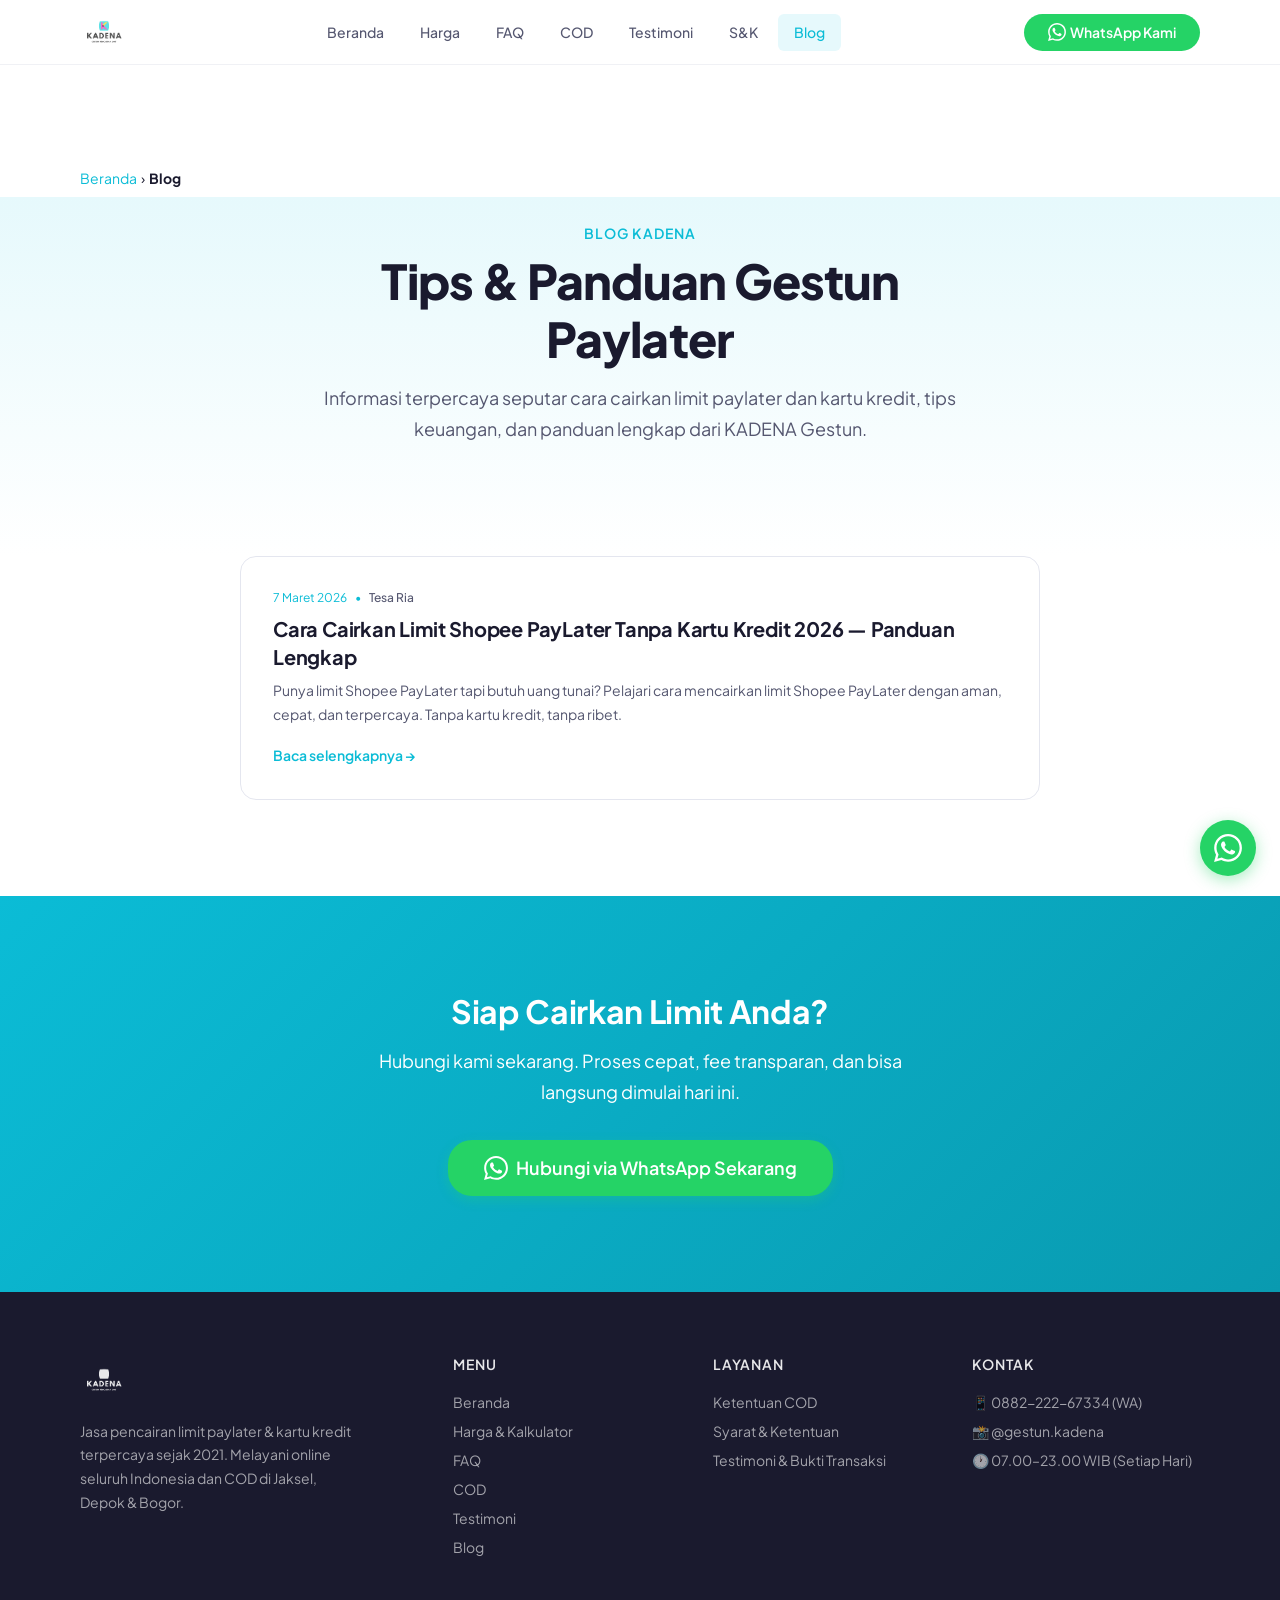
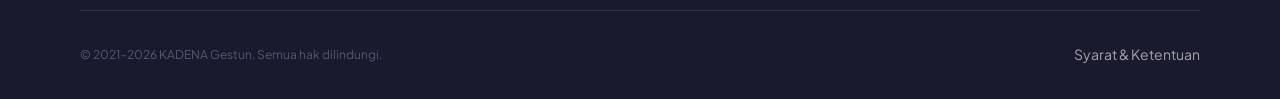
==== commit 263f1290: "Update index.html" ====
--- a/blog/index.html
+++ b/blog/index.html
@@ -5,23 +5,23 @@
   <meta name="viewport" content="width=device-width, initial-scale=1.0">
 
   <!-- SEO -->
-  <title>Jasa Gestun Paylater & Kartu Kredit Online — Cepat & Terpercaya | KADENA</title>
-  <meta name="description" content="Cairkan limit Shopee PayLater, Kredivo, Akulaku, GoPay Later, DANA & kartu kredit Anda. 5000+ transaksi sejak 2021. Proses cepat 1-2 jam, aman, terpercaya. Hubungi KADENA sekarang!">
-  <meta name="keywords" content="gestun paylater, jasa gestun, cairkan limit paylater, gestun shopee paylater, gestun kredivo, gestun akulaku, gestun kartu kredit, gestun online terpercaya, gestun COD depok bogor jakarta selatan">
+  <title>Blog — Tips & Panduan Gestun Paylater & Kartu Kredit | KADENA</title>
+  <meta name="description" content="Baca artikel, tips, dan panduan lengkap seputar gestun paylater dan kartu kredit. Informasi terpercaya dari KADENA Gestun.">
+  <meta name="keywords" content="blog gestun, tips gestun paylater, panduan cairkan limit, artikel gestun, gestun online">
   <meta name="robots" content="index, follow">
-  <link rel="canonical" href="https://kadenagestun.my.id/">
+  <link rel="canonical" href="https://kadenagestun.my.id/blog/">
 
   <!-- Open Graph -->
   <meta property="og:type" content="website">
-  <meta property="og:title" content="Jasa Gestun Paylater & Kartu Kredit — KADENA">
-  <meta property="og:description" content="Cairkan limit paylater & kartu kredit Anda. 5000+ transaksi sejak 2021. Cepat, aman, terpercaya.">
-  <meta property="og:url" content="https://kadenagestun.my.id/">
+  <meta property="og:title" content="Blog — Tips & Panduan Gestun | KADENA">
+  <meta property="og:description" content="Baca artikel, tips, dan panduan lengkap seputar gestun paylater dan kartu kredit.">
+  <meta property="og:url" content="https://kadenagestun.my.id/blog/">
   <meta property="og:image" content="https://kadenagestun.my.id/assets/images/og-image.png">
   <meta property="og:site_name" content="KADENA Gestun">
   <meta property="og:locale" content="id_ID">
 
   <!-- Favicon -->
-  <link rel="icon" type="image/png" href="assets/icons/favicon.png">
+  <link rel="icon" type="image/png" href="../assets/icons/favicon.png">
 
   <!-- Google Fonts -->
   <link rel="preconnect" href="https://fonts.googleapis.com">
@@ -29,17 +29,70 @@
   <link href="https://fonts.googleapis.com/css2?family=Plus+Jakarta+Sans:wght@400;500;600;700;800&display=swap" rel="stylesheet">
 
   <!-- Stylesheet -->
-  <link rel="stylesheet" href="css/style.css">
+  <link rel="stylesheet" href="../css/style.css">
 
   <!-- Page-specific styles -->
   <style>
-    .value-grid {
+    .breadcrumb { padding: var(--space-sm) 0; font-size: var(--font-size-sm); color: var(--text-tertiary); }
+    .breadcrumb a { color: var(--primary); text-decoration: none; }
+    .breadcrumb a:hover { text-decoration: underline; }
+    .breadcrumb span { margin: 0 var(--space-xs); }
+
+    .blog-grid {
       display: grid;
       grid-template-columns: 1fr;
       gap: var(--space-lg);
-      max-width: 900px;
+      max-width: 800px;
       margin: 0 auto;
     }
+
+    .blog-card {
+      background: var(--bg-card);
+      border: 1px solid var(--border);
+      border-radius: var(--radius-lg);
+      padding: var(--space-xl);
+      transition: border-color 0.2s, box-shadow 0.2s;
+      text-decoration: none;
+      display: block;
+    }
+    .blog-card:hover {
+      border-color: var(--primary);
+      box-shadow: 0 4px 24px rgba(0,0,0,0.08);
+    }
+
+    .blog-card__meta {
+      display: flex;
+      align-items: center;
+      gap: var(--space-sm);
+      font-size: var(--font-size-xs);
+      color: var(--text-tertiary);
+      margin-bottom: var(--space-sm);
+    }
+    .blog-card__date { color: var(--text-tertiary); }
+    .blog-card__author { color: var(--text-secondary); font-weight: 500; }
+    .blog-card__dot { color: var(--text-tertiary); }
+
+    .blog-card__title {
+      font-size: var(--font-size-lg);
+      font-weight: 700;
+      color: var(--text-primary);
+      margin-bottom: var(--space-sm);
+      line-height: 1.4;
+    }
+
+    .blog-card__excerpt {
+      font-size: var(--font-size-sm);
+      color: var(--text-secondary);
+      line-height: 1.7;
+      margin-bottom: var(--space-md);
+    }
+
+    .blog-card__link {
+      font-size: var(--font-size-sm);
+      font-weight: 600;
+      color: var(--primary);
+    }
+
     .cta-gradient {
       background: linear-gradient(135deg, var(--primary), var(--primary-dark));
     }
@@ -47,42 +100,9 @@
     .cta-gradient p {
       color: var(--text-inverse);
     }
-    @media (min-width: 768px) {
-      .value-grid {
-        grid-template-columns: 1fr 1fr;
-      }
-    }
-    /* Calculator Widget */
-    .calculator-widget { background: var(--bg-card); border-radius: var(--radius-lg); padding: var(--space-xl); border: 1px solid var(--border); max-width: 560px; margin: 0 auto; }
-    .calc-field { margin-bottom: var(--space-md); }
-    .calc-label { display: block; font-weight: 600; margin-bottom: var(--space-xs); color: var(--text-primary); font-size: var(--font-size-sm); }
-    .calc-provider-select,
-    .calc-nominal-input { width: 100%; padding: var(--space-sm) var(--space-md); border: 1px solid var(--border); border-radius: var(--radius-md); font-size: var(--font-size-base); font-family: inherit; background: var(--bg-primary); color: var(--text-primary); transition: border-color 0.2s; }
-    .calc-provider-select:focus,
-    .calc-nominal-input:focus { outline: none; border-color: var(--primary); box-shadow: 0 0 0 3px rgba(11,188,214,0.15); }
-    .calc-input-wrap { display: flex; align-items: center; border: 1px solid var(--border); border-radius: var(--radius-md); overflow: hidden; transition: border-color 0.2s; }
-    .calc-input-wrap:focus-within { border-color: var(--primary); box-shadow: 0 0 0 3px rgba(11,188,214,0.15); }
-    .calc-input-prefix { padding: var(--space-sm) var(--space-md); background: var(--bg-secondary); color: var(--text-secondary); font-weight: 600; font-size: var(--font-size-sm); border-right: 1px solid var(--border); white-space: nowrap; }
-    .calc-input-wrap .calc-nominal-input { border: none; border-radius: 0; }
-    .calc-input-wrap .calc-nominal-input:focus { box-shadow: none; }
-    .calc-error { background: #fef2f2; color: #dc2626; padding: var(--space-sm) var(--space-md); border-radius: var(--radius-md); font-size: var(--font-size-sm); margin-bottom: var(--space-md); }
-    .calc-result { margin-top: var(--space-lg); padding: var(--space-lg); background: linear-gradient(135deg, rgba(11,188,214,0.08), rgba(232,75,138,0.06)); border-radius: var(--radius-lg); text-align: center; }
-    .calc-result-main { margin-bottom: var(--space-md); }
-    .calc-result-label { display: block; font-size: var(--font-size-sm); color: var(--text-secondary); margin-bottom: var(--space-xs); }
-    .calc-net-amount { display: block; font-size: var(--font-size-2xl); font-weight: 800; color: var(--primary); }
-    .calc-result-details { display: flex; flex-direction: column; gap: var(--space-xs); font-size: var(--font-size-sm); color: var(--text-secondary); margin-bottom: var(--space-md); }
-    .calc-disclaimer { font-size: 0.75rem; color: var(--text-tertiary); font-style: italic; margin-top: var(--space-sm); margin-bottom: 0; }
-    /* Provider Chips (menggantikan logo image agar selalu tampil) */
-    .provider-chips { display: flex; flex-wrap: wrap; justify-content: center; gap: 10px; }
-    .provider-chip { display: inline-flex; align-items: center; gap: 6px; padding: 8px 18px; background: var(--bg-white); border: 1.5px solid var(--border); border-radius: var(--radius-full); font-size: var(--font-size-sm); font-weight: 600; color: var(--text-primary); white-space: nowrap; transition: all var(--transition-base); }
-    .provider-chip:hover { border-color: var(--primary); box-shadow: var(--shadow); transform: translateY(-2px); }
-    .provider-chip .chip-icon { font-size: 1.1rem; }
-    /* Hero Image */
-    .hero__image { margin-top: var(--space-2xl); }
-    .hero__image img { width: 100%; max-width: 600px; margin: 0 auto; border-radius: var(--radius-xl); box-shadow: var(--shadow-lg); }
   </style>
 
-  <!-- Google Analytics (GA4) — UNCOMMENT & GANTI ID setelah punya -->
+  <!-- GA4 placeholder -->
   <!--
   <script async src="https://www.googletagmanager.com/gtag/js?id=G-XXXXXXXXXX"></script>
   <script>
@@ -92,405 +112,123 @@
     gtag('config', 'G-XXXXXXXXXX');
   </script>
   -->
-
-  <!-- Schema Markup: LocalBusiness -->
-  <script type="application/ld+json">
-  {
-    "@context": "https://schema.org",
-    "@type": "LocalBusiness",
-    "name": "KADENA Gestun",
-    "description": "Jasa pencairan limit paylater dan kartu kredit terpercaya. Melayani online seluruh Indonesia dan COD area Jakarta Selatan, Depok, Bogor.",
-    "url": "https://kadenagestun.my.id",
-    "telephone": "+6288222267334",
-    "image": "https://kadenagestun.my.id/assets/logos/logo-kadena-gestun.png",
-    "address": {
-      "@type": "PostalAddress",
-      "addressLocality": "Depok",
-      "addressRegion": "Jawa Barat",
-      "addressCountry": "ID"
-    },
-    "areaServed": [
-      {"@type": "City", "name": "Jakarta Selatan"},
-      {"@type": "City", "name": "Depok"},
-      {"@type": "City", "name": "Bogor"},
-      {"@type": "Country", "name": "Indonesia"}
-    ],
-    "openingHoursSpecification": {
-      "@type": "OpeningHoursSpecification",
-      "dayOfWeek": ["Monday","Tuesday","Wednesday","Thursday","Friday","Saturday","Sunday"],
-      "opens": "07:00",
-      "closes": "23:00"
-    },
-    "sameAs": [
-      "https://www.instagram.com/gestun.kadena"
-    ]
-  }
-  </script>
 </head>
 <body>
 
-  <!-- ============================================
-       NAVBAR
-       ============================================ -->
+  <!-- NAVBAR -->
   <nav class="navbar" id="navbar">
     <div class="container navbar__inner">
-      <!-- Logo -->
-      <a href="index.html" class="navbar__logo">
-        <img src="assets/logos/logo-kadena-gestun.png" alt="KADENA Gestun Logo" width="140" height="36">
+      <a href="../index.html" class="navbar__logo">
+        <img src="../assets/logos/logo-kadena-gestun.png" alt="KADENA Gestun Logo" width="140" height="36">
       </a>
-
-      <!-- Desktop Menu -->
       <div class="navbar__menu">
-        <a href="index.html" class="navbar__link active">Beranda</a>
-        <a href="harga.html" class="navbar__link">Harga</a>
-        <a href="faq.html" class="navbar__link">FAQ</a>
-        <a href="testimoni.html" class="navbar__link">Testimoni</a>
-        <a href="cod.html" class="navbar__link">COD</a>
-        <a href="syarat-ketentuan.html" class="navbar__link">S&K</a>
-        <a href="blog/index.html" class="navbar__link">Blog</a>
-      </div>
-
-      <!-- Desktop CTA -->
-      <a href="https://wa.me/6288222267334?text=Halo%20KADENA%2C%20saya%20ingin%20cairkan%20limit%20paylater%2Fkartu%20kredit%20saya."
-         class="navbar__cta" target="_blank" rel="noopener"
-         onclick="trackWAClick('navbar_cta')">
+        <a href="../index.html" class="navbar__link">Beranda</a>
+        <a href="../harga.html" class="navbar__link">Harga</a>
+        <a href="../faq.html" class="navbar__link">FAQ</a>
+        <a href="../cod.html" class="navbar__link">COD</a>
+        <a href="../testimoni.html" class="navbar__link">Testimoni</a>
+        <a href="../syarat-ketentuan.html" class="navbar__link">S&K</a>
+        <a href="index.html" class="navbar__link active">Blog</a>
+      </div>
+      <a href="https://wa.me/6288222267334?text=Halo%20KADENA%2C%20saya%20ingin%20cairkan%20limit%20paylater%2Fkartu%20kredit%20saya." class="navbar__cta" target="_blank" rel="noopener" onclick="trackWAClick('navbar_cta')">
         <svg width="18" height="18" viewBox="0 0 24 24" fill="currentColor"><path d="M.057 24l1.687-6.163c-1.041-1.804-1.588-3.849-1.587-5.946.003-6.556 5.338-11.891 11.893-11.891 3.181.001 6.167 1.24 8.413 3.488 2.245 2.248 3.481 5.236 3.48 8.414-.003 6.557-5.338 11.892-11.893 11.892-1.99-.001-3.951-.5-5.688-1.448L.057 24zm6.597-3.807c1.676.995 3.276 1.591 5.392 1.592 5.448 0 9.886-4.434 9.889-9.885.002-5.462-4.415-9.89-9.881-9.892-5.452 0-9.887 4.434-9.889 9.884-.001 2.225.651 3.891 1.746 5.634l-.999 3.648 3.742-.981zm11.387-5.464c-.074-.124-.272-.198-.57-.347-.297-.149-1.758-.868-2.031-.967-.272-.099-.47-.149-.669.149-.198.297-.768.967-.941 1.165-.173.198-.347.223-.644.074-.297-.149-1.255-.462-2.39-1.475-.883-.788-1.48-1.761-1.653-2.059-.173-.297-.018-.458.13-.606.134-.133.297-.347.446-.521.151-.172.2-.296.3-.495.099-.198.05-.372-.025-.521-.075-.148-.669-1.611-.916-2.206-.242-.579-.487-.501-.669-.51l-.57-.01c-.198 0-.52.074-.792.372s-1.04 1.016-1.04 2.479 1.065 2.876 1.213 3.074c.149.198 2.095 3.2 5.076 4.487.709.306 1.263.489 1.694.626.712.226 1.36.194 1.872.118.571-.085 1.758-.719 2.006-1.413.248-.695.248-1.29.173-1.414z"/></svg>
         WhatsApp Kami
       </a>
-
-      <!-- Hamburger (Mobile) -->
-      <button class="navbar__toggle" id="navToggle" aria-label="Menu navigasi">
-        <span></span>
-        <span></span>
-        <span></span>
-      </button>
+      <button class="navbar__toggle" id="navToggle" aria-label="Menu navigasi"><span></span><span></span><span></span></button>
     </div>
-
-    <!-- Mobile Menu -->
     <div class="navbar__mobile" id="navMobile">
-      <a href="index.html" class="navbar__mobile-link active">Beranda</a>
-      <a href="harga.html" class="navbar__mobile-link">Harga & Kalkulator</a>
-      <a href="faq.html" class="navbar__mobile-link">FAQ</a>
-      <a href="testimoni.html" class="navbar__mobile-link">Testimoni</a>
-      <a href="cod.html" class="navbar__mobile-link">Layanan COD</a>
-      <a href="syarat-ketentuan.html" class="navbar__mobile-link">Syarat & Ketentuan</a>
-      <a href="blog/index.html" class="navbar__mobile-link">Blog</a>
-      <a href="https://wa.me/6288222267334?text=Halo%20KADENA%2C%20saya%20ingin%20cairkan%20limit%20paylater%2Fkartu%20kredit%20saya."
-         class="navbar__mobile-cta" target="_blank" rel="noopener"
-         onclick="trackWAClick('mobile_menu_cta')">
+      <a href="../index.html" class="navbar__mobile-link">Beranda</a>
+      <a href="../harga.html" class="navbar__mobile-link">Harga & Kalkulator</a>
+      <a href="../faq.html" class="navbar__mobile-link">FAQ</a>
+      <a href="../cod.html" class="navbar__mobile-link">Layanan COD</a>
+      <a href="../testimoni.html" class="navbar__mobile-link">Testimoni</a>
+      <a href="../syarat-ketentuan.html" class="navbar__mobile-link">Syarat & Ketentuan</a>
+      <a href="index.html" class="navbar__mobile-link active">Blog</a>
+      <a href="https://wa.me/6288222267334?text=Halo%20KADENA%2C%20saya%20ingin%20cairkan%20limit%20paylater%2Fkartu%20kredit%20saya." class="navbar__mobile-cta" target="_blank" rel="noopener" onclick="trackWAClick('mobile_menu_cta')">
         <svg width="20" height="20" viewBox="0 0 24 24" fill="currentColor"><path d="M.057 24l1.687-6.163c-1.041-1.804-1.588-3.849-1.587-5.946.003-6.556 5.338-11.891 11.893-11.891 3.181.001 6.167 1.24 8.413 3.488 2.245 2.248 3.481 5.236 3.48 8.414-.003 6.557-5.338 11.892-11.893 11.892-1.99-.001-3.951-.5-5.688-1.448L.057 24zm6.597-3.807c1.676.995 3.276 1.591 5.392 1.592 5.448 0 9.886-4.434 9.889-9.885.002-5.462-4.415-9.89-9.881-9.892-5.452 0-9.887 4.434-9.889 9.884-.001 2.225.651 3.891 1.746 5.634l-.999 3.648 3.742-.981zm11.387-5.464c-.074-.124-.272-.198-.57-.347-.297-.149-1.758-.868-2.031-.967-.272-.099-.47-.149-.669.149-.198.297-.768.967-.941 1.165-.173.198-.347.223-.644.074-.297-.149-1.255-.462-2.39-1.475-.883-.788-1.48-1.761-1.653-2.059-.173-.297-.018-.458.13-.606.134-.133.297-.347.446-.521.151-.172.2-.296.3-.495.099-.198.05-.372-.025-.521-.075-.148-.669-1.611-.916-2.206-.242-.579-.487-.501-.669-.51l-.57-.01c-.198 0-.52.074-.792.372s-1.04 1.016-1.04 2.479 1.065 2.876 1.213 3.074c.149.198 2.095 3.2 5.076 4.487.709.306 1.263.489 1.694.626.712.226 1.36.194 1.872.118.571-.085 1.758-.719 2.006-1.413.248-.695.248-1.29.173-1.414z"/></svg>
         Hubungi via WhatsApp
       </a>
     </div>
   </nav>
 
-
   <main>
-
-    <!-- ============================================
-         HERO SECTION
-         ============================================ -->
-    <section class="hero section">
-      <div class="container hero__content">
-        <!-- Badge -->
-        <div class="hero__badge reveal reveal-up">
-          <span class="hero__badge-dot"></span>
-          5.000+ Transaksi Sejak 2021
-        </div>
-
-        <!-- Headline -->
-        <h1 class="hero__title reveal reveal-up reveal-delay-1">
-          Cairkan Limit <span class="text-gradient">Paylater & Kartu Kredit</span> Anda
-        </h1>
-
-        <!-- Subtitle -->
-        <p class="hero__subtitle reveal reveal-up reveal-delay-2">
-          Cepat, aman, terpercaya. Proses online dari mana saja atau COD transaksi tatap muka. Ratusan pelanggan loyal dari seluruh Indonesia.
-        </p>
-
-        <!-- CTA Buttons -->
-        <div class="hero__actions reveal reveal-up reveal-delay-3">
-          <a href="https://wa.me/6288222267334?text=Halo%20KADENA%2C%20saya%20ingin%20cairkan%20limit%20paylater%2Fkartu%20kredit%20saya."
-             class="btn btn--wa btn--lg" target="_blank" rel="noopener"
-             onclick="trackWAClick('hero_cta')">
-            <svg class="btn__icon" viewBox="0 0 24 24" fill="currentColor"><path d="M.057 24l1.687-6.163c-1.041-1.804-1.588-3.849-1.587-5.946.003-6.556 5.338-11.891 11.893-11.891 3.181.001 6.167 1.24 8.413 3.488 2.245 2.248 3.481 5.236 3.48 8.414-.003 6.557-5.338 11.892-11.893 11.892-1.99-.001-3.951-.5-5.688-1.448L.057 24zm6.597-3.807c1.676.995 3.276 1.591 5.392 1.592 5.448 0 9.886-4.434 9.889-9.885.002-5.462-4.415-9.89-9.881-9.892-5.452 0-9.887 4.434-9.889 9.884-.001 2.225.651 3.891 1.746 5.634l-.999 3.648 3.742-.981zm11.387-5.464c-.074-.124-.272-.198-.57-.347-.297-.149-1.758-.868-2.031-.967-.272-.099-.47-.149-.669.149-.198.297-.768.967-.941 1.165-.173.198-.347.223-.644.074-.297-.149-1.255-.462-2.39-1.475-.883-.788-1.48-1.761-1.653-2.059-.173-.297-.018-.458.13-.606.134-.133.297-.347.446-.521.151-.172.2-.296.3-.495.099-.198.05-.372-.025-.521-.075-.148-.669-1.611-.916-2.206-.242-.579-.487-.501-.669-.51l-.57-.01c-.198 0-.52.074-.792.372s-1.04 1.016-1.04 2.479 1.065 2.876 1.213 3.074c.149.198 2.095 3.2 5.076 4.487.709.306 1.263.489 1.694.626.712.226 1.36.194 1.872.118.571-.085 1.758-.719 2.006-1.413.248-.695.248-1.29.173-1.414z"/></svg>
-            Hubungi via WhatsApp
-          </a>
-          <a href="harga.html" class="btn btn--outline btn--lg">
-            Lihat Harga & Simulasi
-          </a>
-        </div>
-
-        <!-- Stats -->
-        <div class="hero__stats reveal reveal-up reveal-delay-4">
-          <div class="hero__stat">
-            <div class="hero__stat-value">5.000+</div>
-            <div class="hero__stat-label">Transaksi Berhasil</div>
-          </div>
-          <div class="hero__stat">
-            <div class="hero__stat-value">2021</div>
-            <div class="hero__stat-label">Beroperasi Sejak</div>
-          </div>
-          <div class="hero__stat">
-            <div class="hero__stat-value">350+</div>
-            <div class="hero__stat-label">Pelanggan Loyal</div>
-          </div>
-        </div>
-        <!-- Hero Image -->
-        <div class="hero__image reveal reveal-up">
-          <img src="assets/images/hero-kadena.png" alt="KADENA Gestun — Jasa Pencairan Limit Paylater dan Kartu Kredit Terpercaya" onerror="this.parentElement.style.display='none'">
-        </div>
-      </div>
-    </section>
-
-
-    <!-- ============================================
-         PROVIDER LOGOS (Trust Strip)
-         ============================================ -->
-    <section class="providers">
+    <!-- BREADCRUMB -->
+    <section class="section" style="padding-bottom:0;">
       <div class="container">
-        <p class="providers__title">Melayani Pencairan Limit Dari</p>
-        <div class="provider-chips">
-          <span class="provider-chip"><span class="chip-icon">🛒</span> Shopee PayLater</span>
-          <span class="provider-chip"><span class="chip-icon">💳</span> Kredivo</span>
-          <span class="provider-chip"><span class="chip-icon">🛍️</span> Akulaku</span>
-          <span class="provider-chip"><span class="chip-icon">💳</span> GoPay Later</span>
-          <span class="provider-chip"><span class="chip-icon">💳</span> DANA</span>
-          <span class="provider-chip"><span class="chip-icon">💳</span> Indodana</span>
-          <span class="provider-chip"><span class="chip-icon">⚡</span> Atome</span>
-          <span class="provider-chip"><span class="chip-icon">💳</span> Visa</span>
-          <span class="provider-chip"><span class="chip-icon">💳</span> Mastercard</span>
-        </div>
-      </div>
-    </section>
-
-
-    <!-- ============================================
-         KENAPA PILIH KADENA?
-         ============================================ -->
-    <section class="section section--alt" id="kenapa-kami">
+        <div class="breadcrumb"><a href="../index.html">Beranda</a><span>›</span><strong>Blog</strong></div>
+      </div>
+    </section>
+
+    <!-- HERO -->
+    <section class="hero section" style="padding-top:var(--space-lg);">
       <div class="container">
         <div class="section__header">
-          <span class="section__label">Mengapa pilih KADENA?</span>
-          <h2 class="section__title">Layanan Gestun yang Bisa Anda Percaya</h2>
-          <p class="section__subtitle">Kami mengutamakan kecepatan, keamanan, dan transparansi dalam setiap transaksi.</p>
-        </div>
-
-        <div class="value-grid">
-          <!-- Card 1: Cepat -->
-          <div class="card reveal reveal-up">
-            <div class="card__icon">
-              <span style="font-size:24px;">⚡</span>
+          <span class="section__label">Blog KADENA</span>
+          <h1 class="section__title">Tips & Panduan Gestun Paylater</h1>
+          <p class="section__subtitle">Informasi terpercaya seputar cara cairkan limit paylater dan kartu kredit, tips keuangan, dan panduan lengkap dari KADENA Gestun.</p>
+        </div>
+      </div>
+    </section>
+
+    <!-- BLOG LISTING -->
+    <section class="section" style="padding-top:0;">
+      <div class="container">
+        <div class="blog-grid">
+
+          <!-- Artikel 1 -->
+          <a href="cara-cairkan-limit-shopee-paylater.html" class="blog-card reveal reveal-up">
+            <div class="blog-card__meta">
+              <span class="blog-card__date">7 Maret 2026</span>
+              <span class="blog-card__dot">•</span>
+              <span class="blog-card__author">Tesa Ria</span>
             </div>
-            <h3 class="card__title">Proses Cepat</h3>
-            <p class="card__text">Rata-rata proses pencairan hanya 5 menit. Beberapa provider bahkan bisa lebih cepat. Anda tidak perlu menunggu lama.</p>
-          </div>
-
-          <!-- Card 2: Aman -->
-          <div class="card reveal reveal-up reveal-delay-1">
-            <div class="card__icon">
-              <span style="font-size:24px;">🛡️</span>
-            </div>
-            <h3 class="card__title">Aman & Transparan</h3>
-            <p class="card__text">Fee jelas di depan, tanpa biaya tersembunyi. Ribuan bukti transaksi real bisa Anda verifikasi langsung.</p>
-          </div>
-
-          <!-- Card 3: Banyak Provider -->
-          <div class="card reveal reveal-up reveal-delay-2">
-            <div class="card__icon">
-              <span style="font-size:24px;">💳</span>
-            </div>
-            <h3 class="card__title">Banyak Provider</h3>
-            <p class="card__text">Shopee PayLater, Kredivo, Akulaku, GoPay Later, DANA, Indodana, Atome, kartu kredit Visa & Mastercard — semua bisa dicairkan.</p>
-          </div>
-
-          <!-- Card 4: Online & COD -->
-          <div class="card reveal reveal-up reveal-delay-3">
-            <div class="card__icon">
-              <span style="font-size:24px;">📍</span>
-            </div>
-            <h3 class="card__title">Online & COD</h3>
-            <p class="card__text">Proses full online dari seluruh Indonesia, atau tatap muka (COD) di area Jakarta Selatan, Depok & Bogor.</p>
-          </div>
-        </div>
-      </div>
-    </section>
-
-
-    <!-- ============================================
-         CARA KERJA (Preview)
-         ============================================ -->
-    <section class="section" id="cara-kerja">
-      <div class="container">
-        <div class="section__header">
-          <span class="section__label">Cara Kerja</span>
-          <h2 class="section__title">4 Langkah Mudah Cairkan Limit Anda</h2>
-          <p class="section__subtitle">Prosesnya simpel, cepat, dan bisa dilakukan dari mana saja.</p>
-        </div>
-
-        <div class="steps" style="max-width:700px; margin:0 auto;">
-          <div class="step reveal reveal-left">
-            <div class="step__number">1</div>
-            <div class="step__content">
-              <h3>Hubungi Admin via WhatsApp</h3>
-              <p>Sampaikan provider paylater atau kartu kredit dan nominal yang ingin dicairkan.</p>
-            </div>
-          </div>
-
-          <div class="step reveal reveal-left reveal-delay-1">
-            <div class="step__number">2</div>
-            <div class="step__content">
-              <h3>Admin Infokan Fee & Metode</h3>
-              <p>Kami jelaskan fee, metode transaksi (QRIS/marketplace/e-invoicing), dan estimasi waktu proses.</p>
-            </div>
-          </div>
-
-          <div class="step reveal reveal-left reveal-delay-2">
-            <div class="step__number">3</div>
-            <div class="step__content">
-              <h3>Proses Transaksi</h3>
-              <p>Ikuti instruksi admin untuk menyelesaikan transaksi. Bisa online atau tatap muka (COD).</p>
-            </div>
-          </div>
-
-          <div class="step reveal reveal-left reveal-delay-3">
-            <div class="step__number">4</div>
-            <div class="step__content">
-              <h3>Uang Cair ke Rekening Anda</h3>
-              <p>Dana bersih (setelah potong fee) ditransfer langsung ke rekening Anda. Selesai! ✅</p>
-            </div>
-          </div>
-        </div>
-
-        <div class="text-center mt-xl reveal reveal-up">
-          <a href="syarat-ketentuan.html" class="btn btn--outline">Lihat Syarat Ketentuan →</a>
-        </div>
-      </div>
-    </section>
-
-
-    <!-- ============================================
-         KALKULATOR SIMULASI TARIF
-         ============================================ -->
-    <section class="section" id="kalkulator">
-      <div class="container">
-        <div class="section__header">
-          <span class="section__label">Kalkulator Simulasi Tarif</span>
-          <h2 class="section__title">Mau Tahu Berapa yang Anda Terima?</h2>
-          <p class="section__subtitle">Simulasikan sekarang! Pilih jenis paylater atau kartu kredit, masukkan nominal, dan langsung lihat estimasi dana bersih yang masuk ke rekening Anda.</p>
-        </div>
-        <div class="calculator-widget reveal reveal-up">
-          <div class="calc-error" style="display:none;"></div>
-          <div class="calc-field">
-            <label class="calc-label">Jenis & Metode Transaksi</label>
-            <select class="calc-provider-select">
-              <option value="" disabled selected>Pilih jenis & metode transaksi</option>
-            </select>
-          </div>
-          <div class="calc-field">
-            <label class="calc-label">Nominal Transaksi</label>
-            <div class="calc-input-wrap">
-              <span class="calc-input-prefix">Rp</span>
-              <input type="text" class="calc-nominal-input" placeholder="1.000.000" inputmode="numeric">
-            </div>
-          </div>
-          <button class="btn btn--primary btn--lg calc-btn" style="width:100%;">Hitung</button>
-          <div class="calc-result" style="display:none;">
-            <div class="calc-result-main">
-              <span class="calc-result-label">Anda Terima Bersih</span>
-              <span class="calc-net-amount"></span>
-            </div>
-            <div class="calc-result-details">
-              <span class="calc-fee-percent"></span>
-              <span class="calc-fee-amount"></span>
-              <span class="calc-processing-time"></span>
-            </div>
-            <p class="calc-disclaimer">* Tarif sudah mencakup seluruh biaya. Tidak ada potongan tambahan lainnya.</p>
-            <button class="btn btn--wa btn--lg calc-wa-btn" style="width:100%; margin-top:var(--space-md);">
-              <svg class="btn__icon" viewBox="0 0 24 24" fill="currentColor"><path d="M.057 24l1.687-6.163c-1.041-1.804-1.588-3.849-1.587-5.946.003-6.556 5.338-11.891 11.893-11.891 3.181.001 6.167 1.24 8.413 3.488 2.245 2.248 3.481 5.236 3.48 8.414-.003 6.557-5.338 11.892-11.893 11.892-1.99-.001-3.951-.5-5.688-1.448L.057 24zm6.597-3.807c1.676.995 3.276 1.591 5.392 1.592 5.448 0 9.886-4.434 9.889-9.885.002-5.462-4.415-9.89-9.881-9.892-5.452 0-9.887 4.434-9.889 9.884-.001 2.225.651 3.891 1.746 5.634l-.999 3.648 3.742-.981zm11.387-5.464c-.074-.124-.272-.198-.57-.347-.297-.149-1.758-.868-2.031-.967-.272-.099-.47-.149-.669.149-.198.297-.768.967-.941 1.165-.173.198-.347.223-.644.074-.297-.149-1.255-.462-2.39-1.475-.883-.788-1.48-1.761-1.653-2.059-.173-.297-.018-.458.13-.606.134-.133.297-.347.446-.521.151-.172.2-.296.3-.495.099-.198.05-.372-.025-.521-.075-.148-.669-1.611-.916-2.206-.242-.579-.487-.501-.669-.51l-.57-.01c-.198 0-.52.074-.792.372s-1.04 1.016-1.04 2.479 1.065 2.876 1.213 3.074c.149.198 2.095 3.2 5.076 4.487.709.306 1.263.489 1.694.626.712.226 1.36.194 1.872.118.571-.085 1.758-.719 2.006-1.413.248-.695.248-1.29.173-1.414z"/></svg>
-              Hubungi via WhatsApp
-            </button>
-          </div>
-        </div>
-        <div class="text-center mt-xl reveal reveal-up" style="margin-top:var(--space-lg);">
-          <a href="harga.html" class="btn btn--outline">Lihat Daftar Tarif Lengkap →</a>
-        </div>
-      </div>
-    </section>
-    <!-- ============================================
-         TESTIMONI / SOCIAL PROOF CTA
-         ============================================ -->
-    <section class="section section--alt" id="testimoni">
-      <div class="container" style="text-align:center; max-width:700px; margin:0 auto;">
-        <span class="section__label">Bukti Nyata</span>
-        <h2 class="section__title reveal reveal-up">Ribuan Bukti Transaksi Sejak 2021</h2>
-        <p class="section__subtitle reveal reveal-up reveal-delay-1" style="margin-bottom:var(--space-xl);">
-          Jangan percaya kata-kata — lihat sendiri ribuan screenshot bukti transaksi real dari pelanggan kami di seluruh Indonesia.
-        </p>
-        <a href="https://drive.google.com/drive/u/0/folders/1-uJO_IwyA4Dl5VLuUWt_wg8uNm8Xy7-Q"
-           class="btn btn--accent btn--lg reveal reveal-scale reveal-delay-2"
-           target="_blank" rel="noopener">
-          📂 Lihat Ribuan Bukti Transaksi →
-        </a>
-      </div>
-    </section>
-
-
-    <!-- ============================================
-         FINAL CTA
-         ============================================ -->
+            <h2 class="blog-card__title">Cara Cairkan Limit Shopee PayLater Tanpa Kartu Kredit 2026 — Panduan Lengkap</h2>
+            <p class="blog-card__excerpt">Punya limit Shopee PayLater tapi butuh uang tunai? Pelajari cara mencairkan limit Shopee PayLater dengan aman, cepat, dan terpercaya. Tanpa kartu kredit, tanpa ribet.</p>
+            <span class="blog-card__link">Baca selengkapnya →</span>
+          </a>
+
+          <!-- Tambahkan artikel baru di sini -->
+
+        </div>
+      </div>
+    </section>
+
+    <!-- FINAL CTA -->
     <section class="section cta-gradient" id="cta-final">
-      <div class="container" style="text-align:center; max-width:640px; margin:0 auto;">
-        <h2 class="reveal reveal-up" style="font-size:var(--font-size-2xl); margin-bottom:var(--space-md);">
-          Siap Cairkan Limit Anda?
-        </h2>
-        <p class="reveal reveal-up reveal-delay-1" style="opacity:0.85; font-size:var(--font-size-md); margin-bottom:var(--space-xl);">
-          Hubungi kami sekarang. Proses cepat, fee transparan, dan bisa langsung dimulai hari ini.
-        </p>
-        <a href="https://wa.me/6288222267334?text=Halo%20KADENA%2C%20saya%20ingin%20cairkan%20limit%20paylater%2Fkartu%20kredit%20saya."
-           class="btn btn--wa btn--lg reveal reveal-scale reveal-delay-2"
-           target="_blank" rel="noopener"
-           onclick="trackWAClick('final_cta')">
+      <div class="container" style="text-align:center;max-width:640px;margin:0 auto;">
+        <h2 class="reveal reveal-up" style="font-size:var(--font-size-2xl);margin-bottom:var(--space-md);">Siap Cairkan Limit Anda?</h2>
+        <p class="reveal reveal-up reveal-delay-1" style="opacity:0.85;font-size:var(--font-size-md);margin-bottom:var(--space-xl);">Hubungi kami sekarang. Proses cepat, fee transparan, dan bisa langsung dimulai hari ini.</p>
+        <a href="https://wa.me/6288222267334?text=Halo%20KADENA%2C%20saya%20ingin%20cairkan%20limit%20paylater%2Fkartu%20kredit%20saya." class="btn btn--wa btn--lg reveal reveal-scale reveal-delay-2" target="_blank" rel="noopener" onclick="trackWAClick('blog_listing_final_cta')">
           <svg class="btn__icon" viewBox="0 0 24 24" fill="currentColor"><path d="M.057 24l1.687-6.163c-1.041-1.804-1.588-3.849-1.587-5.946.003-6.556 5.338-11.891 11.893-11.891 3.181.001 6.167 1.24 8.413 3.488 2.245 2.248 3.481 5.236 3.48 8.414-.003 6.557-5.338 11.892-11.893 11.892-1.99-.001-3.951-.5-5.688-1.448L.057 24zm6.597-3.807c1.676.995 3.276 1.591 5.392 1.592 5.448 0 9.886-4.434 9.889-9.885.002-5.462-4.415-9.89-9.881-9.892-5.452 0-9.887 4.434-9.889 9.884-.001 2.225.651 3.891 1.746 5.634l-.999 3.648 3.742-.981zm11.387-5.464c-.074-.124-.272-.198-.57-.347-.297-.149-1.758-.868-2.031-.967-.272-.099-.47-.149-.669.149-.198.297-.768.967-.941 1.165-.173.198-.347.223-.644.074-.297-.149-1.255-.462-2.39-1.475-.883-.788-1.48-1.761-1.653-2.059-.173-.297-.018-.458.13-.606.134-.133.297-.347.446-.521.151-.172.2-.296.3-.495.099-.198.05-.372-.025-.521-.075-.148-.669-1.611-.916-2.206-.242-.579-.487-.501-.669-.51l-.57-.01c-.198 0-.52.074-.792.372s-1.04 1.016-1.04 2.479 1.065 2.876 1.213 3.074c.149.198 2.095 3.2 5.076 4.487.709.306 1.263.489 1.694.626.712.226 1.36.194 1.872.118.571-.085 1.758-.719 2.006-1.413.248-.695.248-1.29.173-1.414z"/></svg>
           Hubungi via WhatsApp Sekarang
         </a>
       </div>
     </section>
-
   </main>
 
-
-  <!-- ============================================
-       FOOTER
-       ============================================ -->
+  <!-- FOOTER -->
   <footer class="footer">
     <div class="container">
       <div class="footer__grid">
-        <!-- Brand -->
         <div class="footer__brand">
-          <img src="assets/logos/logo-kadena-gestun.png" alt="KADENA Gestun" width="140" height="36" style="filter:brightness(0) invert(1); opacity:0.9;">
+          <img src="../assets/logos/logo-kadena-gestun.png" alt="KADENA Gestun" width="140" height="36" style="filter:brightness(0) invert(1);opacity:0.9;">
           <p>Jasa pencairan limit paylater & kartu kredit terpercaya sejak 2021. Melayani online seluruh Indonesia dan COD di Jaksel, Depok & Bogor.</p>
         </div>
-
-        <!-- Menu -->
         <div>
           <h4 class="footer__heading">Menu</h4>
-          <a href="index.html" class="footer__link">Beranda</a>
-          <a href="harga.html" class="footer__link">Harga & Kalkulator</a>
-          <a href="faq.html" class="footer__link">FAQ</a>
-          <a href="testimoni.html" class="footer__link">Testimoni</a>
-          <a href="blog/index.html" class="footer__link">Blog</a>
-        </div>
-
-        <!-- Layanan -->
+          <a href="../index.html" class="footer__link">Beranda</a>
+          <a href="../harga.html" class="footer__link">Harga & Kalkulator</a>
+          <a href="../faq.html" class="footer__link">FAQ</a>
+          <a href="../cod.html" class="footer__link">COD</a>
+          <a href="../testimoni.html" class="footer__link">Testimoni</a>
+          <a href="index.html" class="footer__link">Blog</a>
+        </div>
         <div>
           <h4 class="footer__heading">Layanan</h4>
-          <a href="cod.html" class="footer__link">Ketentuan COD</a>
-          <a href="syarat-ketentuan.html" class="footer__link">Syarat & Ketentuan</a>
-          <a href="testimoni.html" class="footer__link">Testimoni & Bukti Transaksi</a>
-        </div>
-
-        <!-- Kontak -->
+          <a href="../cod.html" class="footer__link">Ketentuan COD</a>
+          <a href="../syarat-ketentuan.html" class="footer__link">Syarat & Ketentuan</a>
+          <a href="../testimoni.html" class="footer__link">Testimoni & Bukti Transaksi</a>
+        </div>
         <div>
           <h4 class="footer__heading">Kontak</h4>
           <a href="https://wa.me/6288222267334" class="footer__link" target="_blank" rel="noopener">📱 0882-222-67334 (WA)</a>
@@ -498,77 +236,49 @@
           <span class="footer__link">🕐 07.00–23.00 WIB (Setiap Hari)</span>
         </div>
       </div>
-
       <div class="footer__bottom">
         <p>&copy; 2021–2026 KADENA Gestun. Semua hak dilindungi.</p>
-        <p><a href="syarat-ketentuan.html" class="footer__link" style="display:inline;">Syarat & Ketentuan</a></p>
+        <p><a href="../syarat-ketentuan.html" class="footer__link" style="display:inline;">Syarat & Ketentuan</a></p>
       </div>
     </div>
   </footer>
 
-
-  <!-- ============================================
-       FLOATING WHATSAPP BUTTON
-       ============================================ -->
-  <a href="https://wa.me/6288222267334?text=Halo%20KADENA%2C%20saya%20ingin%20cairkan%20limit%20paylater%2Fkartu%20kredit%20saya."
-     class="wa-float" target="_blank" rel="noopener" aria-label="Hubungi via WhatsApp"
-     onclick="trackWAClick('floating')">
+  <!-- FLOATING WA -->
+  <a href="https://wa.me/6288222267334?text=Halo%20KADENA%2C%20saya%20ingin%20cairkan%20limit%20paylater%2Fkartu%20kredit%20saya." class="wa-float" target="_blank" rel="noopener" aria-label="Hubungi via WhatsApp" onclick="trackWAClick('floating')">
     <svg width="28" height="28" viewBox="0 0 24 24" fill="white"><path d="M.057 24l1.687-6.163c-1.041-1.804-1.588-3.849-1.587-5.946.003-6.556 5.338-11.891 11.893-11.891 3.181.001 6.167 1.24 8.413 3.488 2.245 2.248 3.481 5.236 3.48 8.414-.003 6.557-5.338 11.892-11.893 11.892-1.99-.001-3.951-.5-5.688-1.448L.057 24zm6.597-3.807c1.676.995 3.276 1.591 5.392 1.592 5.448 0 9.886-4.434 9.889-9.885.002-5.462-4.415-9.89-9.881-9.892-5.452 0-9.887 4.434-9.889 9.884-.001 2.225.651 3.891 1.746 5.634l-.999 3.648 3.742-.981zm11.387-5.464c-.074-.124-.272-.198-.57-.347-.297-.149-1.758-.868-2.031-.967-.272-.099-.47-.149-.669.149-.198.297-.768.967-.941 1.165-.173.198-.347.223-.644.074-.297-.149-1.255-.462-2.39-1.475-.883-.788-1.48-1.761-1.653-2.059-.173-.297-.018-.458.13-.606.134-.133.297-.347.446-.521.151-.172.2-.296.3-.495.099-.198.05-.372-.025-.521-.075-.148-.669-1.611-.916-2.206-.242-.579-.487-.501-.669-.51l-.57-.01c-.198 0-.52.074-.792.372s-1.04 1.016-1.04 2.479 1.065 2.876 1.213 3.074c.149.198 2.095 3.2 5.076 4.487.709.306 1.263.489 1.694.626.712.226 1.36.194 1.872.118.571-.085 1.758-.719 2.006-1.413.248-.695.248-1.29.173-1.414z"/></svg>
   </a>
 
-
-  <!-- ============================================
-       SCRIPTS
-       ============================================ -->
-  <script src="js/calculator.js"></script>
+  <!-- SCRIPTS -->
   <script>
-    // === GA4 WhatsApp Click Tracker ===
-    // Fungsi ini akan aktif setelah GA4 di-uncomment di <head>
     function trackWAClick(buttonType, provider) {
       if (typeof gtag === 'function') {
-        gtag('event', 'whatsapp_click', {
-          button_type: buttonType,
-          provider: provider || ''
-        });
+        gtag('event', 'whatsapp_click', { button_type: buttonType, provider: provider || '' });
       }
     }
 
-    // === Scroll Reveal (IntersectionObserver) ===
-    const revealElements = document.querySelectorAll('.reveal');
-    const revealObserver = new IntersectionObserver((entries) => {
-      entries.forEach(entry => {
-        if (entry.isIntersecting) {
-          entry.target.classList.add('visible');
-          revealObserver.unobserve(entry.target);
-        }
+    // Scroll Reveal
+    var revealElements = document.querySelectorAll('.reveal');
+    var revealObserver = new IntersectionObserver(function(entries) {
+      entries.forEach(function(entry) {
+        if (entry.isIntersecting) { entry.target.classList.add('visible'); revealObserver.unobserve(entry.target); }
       });
     }, { threshold: 0.15 });
-    revealElements.forEach(el => revealObserver.observe(el));
-
-    // === Navbar Scroll Shadow ===
-    const navbar = document.getElementById('navbar');
-    window.addEventListener('scroll', () => {
-      navbar.classList.toggle('scrolled', window.scrollY > 10);
-    });
-
-    // === Mobile Menu Toggle ===
-    const navToggle = document.getElementById('navToggle');
-    const navMobile = document.getElementById('navMobile');
-    navToggle.addEventListener('click', () => {
-      navToggle.classList.toggle('open');
-      navMobile.classList.toggle('open');
+    revealElements.forEach(function(el) { revealObserver.observe(el); });
+
+    // Navbar
+    var navbar = document.getElementById('navbar');
+    window.addEventListener('scroll', function() { navbar.classList.toggle('scrolled', window.scrollY > 10); });
+    var navToggle = document.getElementById('navToggle');
+    var navMobile = document.getElementById('navMobile');
+    navToggle.addEventListener('click', function() {
+      navToggle.classList.toggle('open'); navMobile.classList.toggle('open');
       document.body.style.overflow = navMobile.classList.contains('open') ? 'hidden' : '';
     });
-
-    // Close mobile menu when a link is clicked
-    navMobile.querySelectorAll('a').forEach(link => {
-      link.addEventListener('click', () => {
-        navToggle.classList.remove('open');
-        navMobile.classList.remove('open');
-        document.body.style.overflow = '';
+    navMobile.querySelectorAll('a').forEach(function(link) {
+      link.addEventListener('click', function() {
+        navToggle.classList.remove('open'); navMobile.classList.remove('open'); document.body.style.overflow = '';
       });
     });
   </script>
-
 </body>
 </html>
--- a/css/style.css
+++ b/css/style.css
@@ -0,0 +1,1442 @@
+/* ============================================================
+   KADENA GESTUN — Main Stylesheet
+   Version: 1.0.0
+   Last updated: 2026-03-07
+   
+   Mobile-first | Light mode | Apple-inspired design
+   Font: Plus Jakarta Sans (Google Fonts)
+   ============================================================ */
+
+/* ------------------------------------------------------------
+   0. CSS CUSTOM PROPERTIES (DESIGN TOKENS)
+   ------------------------------------------------------------ */
+:root {
+  /* --- Brand Colors (from logo) --- */
+  --primary: #0BBCD6;
+  --primary-dark: #099AB0;
+  --primary-light: #E6F9FC;
+  --primary-rgb: 11, 188, 214;
+
+  --accent: #E84B8A;
+  --accent-dark: #C73A73;
+  --accent-light: #FDF0F5;
+  --accent-rgb: 232, 75, 138;
+
+  --warning: #F0C828;
+  --warning-light: #FFF9E0;
+
+  /* --- WhatsApp Green --- */
+  --success: #25D366;
+  --success-dark: #1DA851;
+  --success-rgb: 37, 211, 102;
+
+  /* --- Neutrals --- */
+  --text-primary: #1A1A2E;
+  --text-secondary: #555770;
+  --text-muted: #8E90A6;
+  --text-inverse: #FFFFFF;
+
+  --bg-white: #FFFFFF;
+  --bg-light: #F7F8FC;
+  --bg-card: #FFFFFF;
+  --border: #E4E6EF;
+  --border-light: #F0F1F5;
+
+  /* --- Shadows --- */
+  --shadow-sm: 0 1px 3px rgba(0, 0, 0, 0.04);
+  --shadow: 0 4px 12px rgba(0, 0, 0, 0.06);
+  --shadow-md: 0 8px 24px rgba(0, 0, 0, 0.08);
+  --shadow-lg: 0 16px 40px rgba(0, 0, 0, 0.12);
+
+  /* --- Typography --- */
+  --font-family: 'Plus Jakarta Sans', -apple-system, BlinkMacSystemFont, 'Segoe UI', Roboto, sans-serif;
+  --font-size-xs: 0.75rem;    /* 12px */
+  --font-size-sm: 0.875rem;   /* 14px */
+  --font-size-base: 1rem;     /* 16px */
+  --font-size-md: 1.125rem;   /* 18px */
+  --font-size-lg: 1.25rem;    /* 20px */
+  --font-size-xl: 1.5rem;     /* 24px */
+  --font-size-2xl: 2rem;      /* 32px */
+  --font-size-3xl: 2.5rem;    /* 40px */
+  --font-size-4xl: 3rem;      /* 48px */
+
+  --font-weight-regular: 400;
+  --font-weight-medium: 500;
+  --font-weight-semibold: 600;
+  --font-weight-bold: 700;
+  --font-weight-extrabold: 800;
+
+  --line-height-tight: 1.2;
+  --line-height-normal: 1.5;
+  --line-height-relaxed: 1.7;
+
+  /* --- Spacing --- */
+  --space-xs: 0.25rem;   /* 4px */
+  --space-sm: 0.5rem;    /* 8px */
+  --space-md: 1rem;      /* 16px */
+  --space-lg: 1.5rem;    /* 24px */
+  --space-xl: 2rem;      /* 32px */
+  --space-2xl: 3rem;     /* 48px */
+  --space-3xl: 4rem;     /* 64px */
+  --space-4xl: 6rem;     /* 96px */
+
+  /* --- Layout --- */
+  --container-max: 1200px;
+  --container-padding: 1.25rem; /* 20px mobile */
+  --section-padding: 4rem;      /* 64px mobile */
+
+  /* --- Border Radius --- */
+  --radius-sm: 0.375rem;  /* 6px */
+  --radius-md: 0.75rem;   /* 12px */
+  --radius-lg: 1rem;      /* 16px */
+  --radius-xl: 1.5rem;    /* 24px */
+  --radius-full: 9999px;
+
+  /* --- Transitions --- */
+  --transition-fast: 150ms ease;
+  --transition-base: 250ms ease;
+  --transition-slow: 400ms ease;
+  --transition-spring: 400ms cubic-bezier(0.34, 1.56, 0.64, 1);
+
+  /* --- Z-index layers --- */
+  --z-dropdown: 100;
+  --z-sticky: 200;
+  --z-navbar: 300;
+  --z-overlay: 400;
+  --z-modal: 500;
+  --z-floating: 600;
+  --z-toast: 700;
+}
+
+
+/* ------------------------------------------------------------
+   1. RESET & BASE
+   ------------------------------------------------------------ */
+*,
+*::before,
+*::after {
+  margin: 0;
+  padding: 0;
+  box-sizing: border-box;
+}
+
+html {
+  font-size: 100%; /* 16px */
+  scroll-behavior: smooth;
+  -webkit-text-size-adjust: 100%;
+  -webkit-font-smoothing: antialiased;
+  -moz-osx-font-smoothing: grayscale;
+  overflow-x: hidden;
+  width: 100%;
+  max-width: 100vw;
+}
+
+body {
+  font-family: var(--font-family);
+  font-size: var(--font-size-base);
+  font-weight: var(--font-weight-regular);
+  line-height: var(--line-height-normal);
+  color: var(--text-primary);
+  background-color: var(--bg-white);
+  overflow-x: hidden;
+  width: 100%;
+  max-width: 100vw;
+}
+
+img,
+svg,
+video {
+  display: block;
+  max-width: 100%;
+  height: auto;
+}
+
+a {
+  color: var(--primary);
+  text-decoration: none;
+  transition: color var(--transition-fast);
+}
+
+a:hover {
+  color: var(--primary-dark);
+}
+
+ul, ol {
+  list-style: none;
+}
+
+button, input, select, textarea {
+  font-family: inherit;
+  font-size: inherit;
+  line-height: inherit;
+  color: inherit;
+  border: none;
+  outline: none;
+  background: none;
+}
+
+button {
+  cursor: pointer;
+}
+
+
+/* ------------------------------------------------------------
+   2. TYPOGRAPHY
+   ------------------------------------------------------------ */
+h1, h2, h3, h4, h5, h6 {
+  font-weight: var(--font-weight-bold);
+  line-height: var(--line-height-tight);
+  color: var(--text-primary);
+}
+
+h1 {
+  font-size: var(--font-size-2xl);
+  font-weight: var(--font-weight-extrabold);
+  letter-spacing: -0.02em;
+}
+
+h2 {
+  font-size: var(--font-size-xl);
+  font-weight: var(--font-weight-bold);
+  letter-spacing: -0.01em;
+}
+
+h3 {
+  font-size: var(--font-size-lg);
+  font-weight: var(--font-weight-semibold);
+}
+
+h4 {
+  font-size: var(--font-size-md);
+  font-weight: var(--font-weight-semibold);
+}
+
+p {
+  color: var(--text-secondary);
+  line-height: var(--line-height-relaxed);
+}
+
+.text-gradient {
+  background: linear-gradient(135deg, var(--primary), var(--accent));
+  -webkit-background-clip: text;
+  -webkit-text-fill-color: transparent;
+  background-clip: text;
+}
+
+.text-highlight {
+  position: relative;
+  display: inline;
+}
+
+.text-highlight::after {
+  content: '';
+  position: absolute;
+  bottom: 0;
+  left: 0;
+  width: 100%;
+  height: 30%;
+  background: var(--primary-light);
+  z-index: -1;
+  border-radius: 2px;
+}
+
+
+/* ------------------------------------------------------------
+   3. LAYOUT & CONTAINER
+   ------------------------------------------------------------ */
+.container {
+  width: 100%;
+  max-width: var(--container-max);
+  margin: 0 auto;
+  padding-left: var(--container-padding);
+  padding-right: var(--container-padding);
+}
+
+.section {
+  padding-top: var(--section-padding);
+  padding-bottom: var(--section-padding);
+}
+
+.section--alt {
+  background-color: var(--bg-light);
+}
+
+.section__header {
+  text-align: center;
+  max-width: 640px;
+  margin: 0 auto var(--space-2xl);
+}
+
+.section__label {
+  display: inline-block;
+  font-size: var(--font-size-sm);
+  font-weight: var(--font-weight-semibold);
+  color: var(--primary);
+  text-transform: uppercase;
+  letter-spacing: 0.08em;
+  margin-bottom: var(--space-sm);
+}
+
+.section__title {
+  margin-bottom: var(--space-md);
+}
+
+.section__subtitle {
+  font-size: var(--font-size-md);
+  color: var(--text-secondary);
+}
+
+
+/* ------------------------------------------------------------
+   4. NAVBAR
+   ------------------------------------------------------------ */
+.navbar {
+  position: fixed;
+  top: 0;
+  left: 0;
+  right: 0;
+  z-index: var(--z-navbar);
+  background: rgba(255, 255, 255, 0.92);
+  -webkit-backdrop-filter: blur(12px);
+  backdrop-filter: blur(12px);
+  border-bottom: 1px solid var(--border-light);
+  transition: box-shadow var(--transition-base);
+}
+
+.navbar.scrolled {
+  box-shadow: var(--shadow);
+}
+
+.navbar__inner {
+  display: flex;
+  align-items: center;
+  justify-content: space-between;
+  height: 64px;
+}
+
+.navbar__logo {
+  display: flex;
+  align-items: center;
+  gap: var(--space-sm);
+  flex-shrink: 0;
+}
+
+.navbar__logo img {
+  height: 48px;
+  width: auto;
+}
+
+.navbar__menu {
+  display: none;
+  gap: var(--space-xs);
+}
+
+.navbar__link {
+  display: inline-flex;
+  align-items: center;
+  padding: var(--space-sm) var(--space-md);
+  font-size: var(--font-size-sm);
+  font-weight: var(--font-weight-medium);
+  color: var(--text-secondary);
+  border-radius: var(--radius-sm);
+  transition: all var(--transition-fast);
+  white-space: nowrap;
+}
+
+.navbar__link:hover,
+.navbar__link.active {
+  color: var(--primary);
+  background-color: var(--primary-light);
+}
+
+.navbar__cta {
+  display: none;
+  align-items: center;
+  gap: var(--space-xs);
+  padding: var(--space-sm) var(--space-lg);
+  font-size: var(--font-size-sm);
+  font-weight: var(--font-weight-semibold);
+  color: var(--text-inverse);
+  background: var(--success);
+  border-radius: var(--radius-full);
+  transition: all var(--transition-base);
+}
+
+.navbar__cta:hover {
+  background: var(--success-dark);
+  color: var(--text-inverse);
+  transform: translateY(-1px);
+  box-shadow: 0 4px 12px rgba(var(--success-rgb), 0.3);
+}
+
+/* Hamburger */
+.navbar__toggle {
+  display: flex;
+  flex-direction: column;
+  justify-content: center;
+  align-items: center;
+  width: 40px;
+  height: 40px;
+  gap: 5px;
+  cursor: pointer;
+  border-radius: var(--radius-sm);
+  transition: background var(--transition-fast);
+}
+
+.navbar__toggle:hover {
+  background: var(--bg-light);
+}
+
+.navbar__toggle span {
+  display: block;
+  width: 20px;
+  height: 2px;
+  background: var(--text-primary);
+  border-radius: 2px;
+  transition: all var(--transition-base);
+  transform-origin: center;
+}
+
+.navbar__toggle.open span:nth-child(1) {
+  transform: translateY(7px) rotate(45deg);
+}
+
+.navbar__toggle.open span:nth-child(2) {
+  opacity: 0;
+}
+
+.navbar__toggle.open span:nth-child(3) {
+  transform: translateY(-7px) rotate(-45deg);
+}
+
+/* Mobile menu overlay */
+.navbar__mobile {
+  position: fixed;
+  top: 64px;
+  left: 0;
+  right: 0;
+  bottom: 0;
+  background: var(--bg-white);
+  z-index: var(--z-overlay);
+  padding: var(--space-lg) var(--container-padding);
+  transform: translateX(100%);
+  transition: transform var(--transition-base);
+  overflow-y: auto;
+}
+
+.navbar__mobile.open {
+  transform: translateX(0);
+}
+
+.navbar__mobile-link {
+  display: flex;
+  align-items: center;
+  padding: var(--space-md) var(--space-md);
+  font-size: var(--font-size-md);
+  font-weight: var(--font-weight-medium);
+  color: var(--text-secondary);
+  border-radius: var(--radius-md);
+  transition: all var(--transition-fast);
+  border-bottom: 1px solid var(--border-light);
+}
+
+.navbar__mobile-link:hover,
+.navbar__mobile-link.active {
+  color: var(--primary);
+  background-color: var(--primary-light);
+}
+
+.navbar__mobile-cta {
+  display: flex;
+  align-items: center;
+  justify-content: center;
+  gap: var(--space-sm);
+  width: 100%;
+  margin-top: var(--space-lg);
+  padding: var(--space-md) var(--space-xl);
+  font-size: var(--font-size-md);
+  font-weight: var(--font-weight-semibold);
+  color: var(--text-inverse);
+  background: var(--success);
+  border-radius: var(--radius-lg);
+  transition: all var(--transition-base);
+}
+
+.navbar__mobile-cta:hover {
+  background: var(--success-dark);
+  color: var(--text-inverse);
+}
+
+/* Body offset for fixed navbar */
+body {
+  padding-top: 64px;
+}
+
+
+/* ------------------------------------------------------------
+   5. BUTTONS
+   ------------------------------------------------------------ */
+.btn {
+  display: inline-flex;
+  align-items: center;
+  justify-content: center;
+  gap: var(--space-sm);
+  padding: 0.75rem 1.75rem;
+  font-size: var(--font-size-base);
+  font-weight: var(--font-weight-semibold);
+  line-height: 1;
+  border-radius: var(--radius-lg);
+  transition: all var(--transition-base);
+  cursor: pointer;
+  white-space: nowrap;
+  text-align: center;
+}
+
+.btn:hover {
+  transform: translateY(-2px);
+}
+
+.btn:active {
+  transform: translateY(0);
+}
+
+/* Primary */
+.btn--primary {
+  color: var(--text-inverse);
+  background: var(--primary);
+  box-shadow: 0 4px 12px rgba(var(--primary-rgb), 0.25);
+}
+
+.btn--primary:hover {
+  background: var(--primary-dark);
+  color: var(--text-inverse);
+  box-shadow: 0 6px 20px rgba(var(--primary-rgb), 0.35);
+}
+
+/* Accent */
+.btn--accent {
+  color: var(--text-inverse);
+  background: var(--accent);
+  box-shadow: 0 4px 12px rgba(var(--accent-rgb), 0.25);
+}
+
+.btn--accent:hover {
+  background: var(--accent-dark);
+  color: var(--text-inverse);
+  box-shadow: 0 6px 20px rgba(var(--accent-rgb), 0.35);
+}
+
+/* WhatsApp CTA */
+.btn--wa {
+  color: var(--text-inverse);
+  background: var(--success);
+  box-shadow: 0 4px 12px rgba(var(--success-rgb), 0.3);
+}
+
+.btn--wa:hover {
+  background: var(--success-dark);
+  color: var(--text-inverse);
+  box-shadow: 0 6px 20px rgba(var(--success-rgb), 0.4);
+}
+
+/* Outline */
+.btn--outline {
+  color: var(--primary);
+  background: transparent;
+  border: 2px solid var(--primary);
+}
+
+.btn--outline:hover {
+  color: var(--text-inverse);
+  background: var(--primary);
+}
+
+/* Ghost */
+.btn--ghost {
+  color: var(--text-secondary);
+  background: transparent;
+}
+
+.btn--ghost:hover {
+  color: var(--primary);
+  background: var(--primary-light);
+}
+
+/* Sizes */
+.btn--sm {
+  padding: 0.5rem 1.25rem;
+  font-size: var(--font-size-sm);
+  border-radius: var(--radius-md);
+}
+
+.btn--lg {
+  padding: 1rem 2.25rem;
+  font-size: var(--font-size-md);
+  border-radius: var(--radius-xl);
+}
+
+.btn--full {
+  width: 100%;
+}
+
+.btn__icon {
+  width: 20px;
+  height: 20px;
+  flex-shrink: 0;
+}
+
+.btn--lg .btn__icon {
+  width: 24px;
+  height: 24px;
+}
+
+
+/* ------------------------------------------------------------
+   6. CARDS
+   ------------------------------------------------------------ */
+.card {
+  background: var(--bg-card);
+  border: 1px solid var(--border);
+  border-radius: var(--radius-lg);
+  padding: var(--space-lg);
+  transition: all var(--transition-base);
+}
+
+.card:hover {
+  border-color: var(--primary);
+  box-shadow: var(--shadow-md);
+  transform: translateY(-4px);
+}
+
+.card__icon {
+  width: 48px;
+  height: 48px;
+  display: flex;
+  align-items: center;
+  justify-content: center;
+  background: var(--primary-light);
+  border-radius: var(--radius-md);
+  margin-bottom: var(--space-md);
+}
+
+.card__icon img {
+  width: 28px;
+  height: 28px;
+}
+
+.card__title {
+  font-size: var(--font-size-md);
+  font-weight: var(--font-weight-semibold);
+  margin-bottom: var(--space-sm);
+}
+
+.card__text {
+  font-size: var(--font-size-sm);
+  color: var(--text-secondary);
+  line-height: var(--line-height-relaxed);
+}
+
+
+/* ------------------------------------------------------------
+   7. HERO SECTION
+   ------------------------------------------------------------ */
+.hero {
+  position: relative;
+  overflow: hidden;
+  padding-top: var(--space-3xl);
+  padding-bottom: var(--space-3xl);
+  background: linear-gradient(180deg, var(--primary-light) 0%, var(--bg-white) 100%);
+}
+
+.hero__content {
+  text-align: center;
+  max-width: 720px;
+  margin: 0 auto;
+}
+
+.hero__badge {
+  display: inline-flex;
+  align-items: center;
+  gap: var(--space-xs);
+  padding: var(--space-xs) var(--space-md);
+  font-size: var(--font-size-sm);
+  font-weight: var(--font-weight-semibold);
+  color: var(--primary-dark);
+  background: var(--bg-white);
+  border: 1px solid var(--primary);
+  border-radius: var(--radius-full);
+  margin-bottom: var(--space-lg);
+}
+
+.hero__badge-dot {
+  width: 8px;
+  height: 8px;
+  background: var(--success);
+  border-radius: 50%;
+  animation: pulse-dot 2s infinite;
+}
+
+.hero__title {
+  font-size: var(--font-size-2xl);
+  font-weight: var(--font-weight-extrabold);
+  letter-spacing: -0.02em;
+  margin-bottom: var(--space-md);
+  line-height: 1.15;
+}
+
+.hero__subtitle {
+  font-size: var(--font-size-md);
+  color: var(--text-secondary);
+  margin-bottom: var(--space-xl);
+  line-height: var(--line-height-relaxed);
+}
+
+.hero__actions {
+  display: flex;
+  flex-direction: column;
+  gap: var(--space-md);
+  align-items: center;
+}
+
+.hero__stats {
+  display: flex;
+  justify-content: center;
+  gap: var(--space-xl);
+  margin-top: var(--space-2xl);
+  padding-top: var(--space-xl);
+  border-top: 1px solid var(--border);
+}
+
+.hero__stat {
+  text-align: center;
+}
+
+.hero__stat-value {
+  font-size: var(--font-size-xl);
+  font-weight: var(--font-weight-extrabold);
+  color: var(--primary);
+}
+
+.hero__stat-label {
+  font-size: var(--font-size-xs);
+  color: var(--text-muted);
+  margin-top: var(--space-xs);
+}
+
+
+/* ------------------------------------------------------------
+   8. PROVIDER LOGOS (Trust Strip)
+   ------------------------------------------------------------ */
+.providers {
+  padding: var(--space-xl) 0;
+  overflow: hidden;
+}
+
+.providers__title {
+  text-align: center;
+  font-size: var(--font-size-sm);
+  font-weight: var(--font-weight-medium);
+  color: var(--text-muted);
+  text-transform: uppercase;
+  letter-spacing: 0.06em;
+  margin-bottom: var(--space-lg);
+}
+
+.providers__grid {
+  display: flex;
+  flex-wrap: wrap;
+  justify-content: center;
+  align-items: center;
+  gap: var(--space-lg) var(--space-xl);
+}
+
+.providers__logo {
+  height: 32px;
+  width: auto;
+  opacity: 0.6;
+  filter: grayscale(30%);
+  transition: all var(--transition-base);
+}
+
+.providers__logo:hover {
+  opacity: 1;
+  filter: grayscale(0%);
+  transform: scale(1.1);
+}
+
+
+/* ------------------------------------------------------------
+   9. PRICING TABLE
+   ------------------------------------------------------------ */
+.pricing-table {
+  width: 100%;
+  border-collapse: separate;
+  border-spacing: 0;
+  border: 1px solid var(--border);
+  border-radius: var(--radius-lg);
+  overflow: hidden;
+  font-size: var(--font-size-sm);
+}
+
+.pricing-table thead {
+  background: var(--primary-light);
+}
+
+.pricing-table th {
+  padding: var(--space-md);
+  font-weight: var(--font-weight-semibold);
+  color: var(--text-primary);
+  text-align: left;
+  white-space: nowrap;
+}
+
+.pricing-table td {
+  padding: var(--space-md);
+  border-top: 1px solid var(--border-light);
+  color: var(--text-secondary);
+  vertical-align: middle;
+}
+
+.pricing-table tbody tr:hover {
+  background: var(--bg-light);
+}
+
+.pricing-table .fee-cell {
+  font-weight: var(--font-weight-bold);
+  color: var(--accent);
+}
+
+.pricing-table .provider-cell {
+  display: flex;
+  align-items: center;
+  gap: var(--space-sm);
+  font-weight: var(--font-weight-medium);
+  color: var(--text-primary);
+}
+
+.pricing-table .provider-cell img {
+  width: 28px;
+  height: 28px;
+  border-radius: var(--radius-sm);
+}
+
+/* Mobile: horizontal scroll wrapper */
+.table-wrapper {
+  overflow-x: auto;
+  -webkit-overflow-scrolling: touch;
+  border-radius: var(--radius-lg);
+}
+
+
+/* ------------------------------------------------------------
+   10. CALCULATOR
+   ------------------------------------------------------------ */
+.calculator {
+  background: var(--bg-card);
+  border: 1px solid var(--border);
+  border-radius: var(--radius-xl);
+  padding: var(--space-xl);
+  box-shadow: var(--shadow-md);
+}
+
+.calculator__title {
+  font-size: var(--font-size-lg);
+  font-weight: var(--font-weight-bold);
+  text-align: center;
+  margin-bottom: var(--space-xl);
+}
+
+.form-group {
+  margin-bottom: var(--space-lg);
+}
+
+.form-group label {
+  display: block;
+  font-size: var(--font-size-sm);
+  font-weight: var(--font-weight-semibold);
+  color: var(--text-primary);
+  margin-bottom: var(--space-sm);
+}
+
+.form-group select,
+.form-group input {
+  width: 100%;
+  padding: 0.875rem 1rem;
+  font-size: var(--font-size-base);
+  color: var(--text-primary);
+  background: var(--bg-light);
+  border: 2px solid var(--border);
+  border-radius: var(--radius-md);
+  transition: border-color var(--transition-fast);
+  -webkit-appearance: none;
+  appearance: none;
+}
+
+.form-group select:focus,
+.form-group input:focus {
+  border-color: var(--primary);
+  background: var(--bg-white);
+  box-shadow: 0 0 0 3px rgba(var(--primary-rgb), 0.12);
+}
+
+/* Custom select arrow */
+.form-group select {
+  background-image: url("data:image/svg+xml,%3Csvg xmlns='http://www.w3.org/2000/svg' width='16' height='16' viewBox='0 0 24 24' fill='none' stroke='%23555770' stroke-width='2' stroke-linecap='round' stroke-linejoin='round'%3E%3Cpolyline points='6 9 12 15 18 9'%3E%3C/polyline%3E%3C/svg%3E");
+  background-repeat: no-repeat;
+  background-position: right 1rem center;
+  padding-right: 2.5rem;
+}
+
+.calculator__result {
+  background: var(--primary-light);
+  border-radius: var(--radius-lg);
+  padding: var(--space-lg);
+  margin-top: var(--space-lg);
+}
+
+.calculator__result-row {
+  display: flex;
+  justify-content: space-between;
+  align-items: center;
+  padding: var(--space-sm) 0;
+}
+
+.calculator__result-row:not(:last-child) {
+  border-bottom: 1px solid rgba(var(--primary-rgb), 0.1);
+}
+
+.calculator__result-label {
+  font-size: var(--font-size-sm);
+  color: var(--text-secondary);
+}
+
+.calculator__result-value {
+  font-size: var(--font-size-base);
+  font-weight: var(--font-weight-bold);
+  color: var(--text-primary);
+}
+
+.calculator__result-value--highlight {
+  font-size: var(--font-size-lg);
+  color: var(--primary);
+}
+
+
+/* ------------------------------------------------------------
+   11. FAQ / ACCORDION
+   ------------------------------------------------------------ */
+.faq-list {
+  max-width: 800px;
+  margin: 0 auto;
+}
+
+.faq-item {
+  border: 1px solid var(--border);
+  border-radius: var(--radius-lg);
+  margin-bottom: var(--space-md);
+  overflow: hidden;
+  transition: all var(--transition-base);
+}
+
+.faq-item:hover {
+  border-color: var(--primary);
+}
+
+.faq-item.active {
+  border-color: var(--primary);
+  box-shadow: 0 0 0 1px var(--primary);
+}
+
+.faq-question {
+  display: flex;
+  align-items: center;
+  justify-content: space-between;
+  width: 100%;
+  padding: var(--space-lg);
+  font-size: var(--font-size-base);
+  font-weight: var(--font-weight-semibold);
+  color: var(--text-primary);
+  text-align: left;
+  cursor: pointer;
+  gap: var(--space-md);
+}
+
+.faq-question__icon {
+  width: 24px;
+  height: 24px;
+  flex-shrink: 0;
+  transition: transform var(--transition-base);
+}
+
+.faq-item.active .faq-question__icon {
+  transform: rotate(45deg);
+}
+
+.faq-answer {
+  max-height: 0;
+  overflow: hidden;
+  transition: max-height var(--transition-slow);
+}
+
+.faq-answer__inner {
+  padding: 0 var(--space-lg) var(--space-lg);
+  font-size: var(--font-size-sm);
+  color: var(--text-secondary);
+  line-height: var(--line-height-relaxed);
+}
+
+.faq-category-tabs {
+  display: flex;
+  flex-wrap: wrap;
+  gap: var(--space-sm);
+  justify-content: center;
+  margin-bottom: var(--space-xl);
+}
+
+.faq-category-tab {
+  padding: var(--space-sm) var(--space-md);
+  font-size: var(--font-size-sm);
+  font-weight: var(--font-weight-medium);
+  color: var(--text-secondary);
+  background: var(--bg-light);
+  border: 1px solid var(--border);
+  border-radius: var(--radius-full);
+  cursor: pointer;
+  transition: all var(--transition-fast);
+}
+
+.faq-category-tab:hover,
+.faq-category-tab.active {
+  color: var(--primary);
+  background: var(--primary-light);
+  border-color: var(--primary);
+}
+
+
+/* ------------------------------------------------------------
+   12. STEPS / CARA KERJA
+   ------------------------------------------------------------ */
+.steps {
+  display: grid;
+  gap: var(--space-xl);
+}
+
+.step {
+  display: flex;
+  gap: var(--space-lg);
+  align-items: flex-start;
+}
+
+.step__number {
+  flex-shrink: 0;
+  width: 48px;
+  height: 48px;
+  display: flex;
+  align-items: center;
+  justify-content: center;
+  font-size: var(--font-size-lg);
+  font-weight: var(--font-weight-extrabold);
+  color: var(--primary);
+  background: var(--primary-light);
+  border: 2px solid var(--primary);
+  border-radius: var(--radius-md);
+}
+
+.step__content h3 {
+  margin-bottom: var(--space-xs);
+}
+
+.step__content p {
+  font-size: var(--font-size-sm);
+}
+
+
+/* ------------------------------------------------------------
+   13. BADGES & TAGS
+   ------------------------------------------------------------ */
+.badge {
+  display: inline-flex;
+  align-items: center;
+  gap: var(--space-xs);
+  padding: 0.25rem 0.75rem;
+  font-size: var(--font-size-xs);
+  font-weight: var(--font-weight-semibold);
+  border-radius: var(--radius-full);
+  white-space: nowrap;
+}
+
+.badge--primary {
+  color: var(--primary-dark);
+  background: var(--primary-light);
+}
+
+.badge--accent {
+  color: var(--accent-dark);
+  background: var(--accent-light);
+}
+
+.badge--warning {
+  color: #8B6914;
+  background: var(--warning-light);
+}
+
+.badge--success {
+  color: var(--success-dark);
+  background: #E6F9EE;
+}
+
+
+/* ------------------------------------------------------------
+   14. FLOATING WHATSAPP BUTTON
+   ------------------------------------------------------------ */
+.wa-float {
+  position: fixed;
+  bottom: 24px;
+  right: 24px;
+  z-index: var(--z-floating);
+  width: 56px;
+  height: 56px;
+  display: flex;
+  align-items: center;
+  justify-content: center;
+  background: var(--success);
+  border-radius: 50%;
+  box-shadow: 0 4px 16px rgba(var(--success-rgb), 0.4);
+  transition: all var(--transition-base);
+  animation: wa-pulse 2.5s infinite;
+}
+
+.wa-float:hover {
+  background: var(--success-dark);
+  transform: scale(1.1);
+  box-shadow: 0 6px 24px rgba(var(--success-rgb), 0.5);
+  animation: none;
+}
+
+.wa-float img,
+.wa-float svg {
+  width: 28px;
+  height: 28px;
+}
+
+
+/* ------------------------------------------------------------
+   15. FOOTER
+   ------------------------------------------------------------ */
+.footer {
+  background: var(--text-primary);
+  color: var(--text-inverse);
+  padding-top: var(--space-3xl);
+  padding-bottom: var(--space-xl);
+}
+
+.footer__grid {
+  display: grid;
+  gap: var(--space-xl);
+  margin-bottom: var(--space-2xl);
+}
+
+.footer__brand {
+  max-width: 280px;
+}
+
+.footer__brand img {
+  height: 48px;
+  width: auto;
+  margin-bottom: var(--space-md);
+}
+
+.footer__brand p {
+  font-size: var(--font-size-sm);
+  color: rgba(255, 255, 255, 0.6);
+  line-height: var(--line-height-relaxed);
+}
+
+.footer__heading {
+  font-size: var(--font-size-sm);
+  font-weight: var(--font-weight-semibold);
+  color: rgba(255, 255, 255, 0.9);
+  text-transform: uppercase;
+  letter-spacing: 0.06em;
+  margin-bottom: var(--space-md);
+}
+
+.footer__link {
+  display: block;
+  font-size: var(--font-size-sm);
+  color: rgba(255, 255, 255, 0.6);
+  padding: var(--space-xs) 0;
+  transition: color var(--transition-fast);
+}
+
+.footer__link:hover {
+  color: var(--primary);
+}
+
+.footer__bottom {
+  display: flex;
+  flex-direction: column;
+  gap: var(--space-md);
+  padding-top: var(--space-xl);
+  border-top: 1px solid rgba(255, 255, 255, 0.1);
+  font-size: var(--font-size-xs);
+  color: rgba(255, 255, 255, 0.4);
+}
+
+
+/* ------------------------------------------------------------
+   16. ANIMATIONS & KEYFRAMES
+   ------------------------------------------------------------ */
+@keyframes wa-pulse {
+  0%   { box-shadow: 0 4px 16px rgba(var(--success-rgb), 0.4); }
+  50%  { box-shadow: 0 4px 16px rgba(var(--success-rgb), 0.4), 0 0 0 12px rgba(var(--success-rgb), 0.1); }
+  100% { box-shadow: 0 4px 16px rgba(var(--success-rgb), 0.4); }
+}
+
+@keyframes pulse-dot {
+  0%, 100% { opacity: 1; }
+  50%      { opacity: 0.4; }
+}
+
+/* Scroll Reveal */
+@keyframes reveal-up {
+  from {
+    opacity: 0;
+    transform: translateY(30px);
+  }
+  to {
+    opacity: 1;
+    transform: translateY(0);
+  }
+}
+
+@keyframes reveal-left {
+  from {
+    opacity: 0;
+    transform: translateX(-30px);
+  }
+  to {
+    opacity: 1;
+    transform: translateX(0);
+  }
+}
+
+@keyframes reveal-right {
+  from {
+    opacity: 0;
+    transform: translateX(30px);
+  }
+  to {
+    opacity: 1;
+    transform: translateX(0);
+  }
+}
+
+@keyframes reveal-scale {
+  from {
+    opacity: 0;
+    transform: scale(0.9);
+  }
+  to {
+    opacity: 1;
+    transform: scale(1);
+  }
+}
+
+/* Reveal classes — triggered by IntersectionObserver in JS */
+.reveal {
+  opacity: 0;
+}
+
+.reveal.visible {
+  animation-duration: 0.6s;
+  animation-fill-mode: both;
+  animation-timing-function: cubic-bezier(0.25, 0.46, 0.45, 0.94);
+}
+
+.reveal-up.visible    { animation-name: reveal-up; }
+.reveal-left.visible  { animation-name: reveal-left; }
+.reveal-right.visible { animation-name: reveal-right; }
+.reveal-scale.visible { animation-name: reveal-scale; }
+
+/* Staggered delays for children */
+.reveal-delay-1 { animation-delay: 0.1s; }
+.reveal-delay-2 { animation-delay: 0.2s; }
+.reveal-delay-3 { animation-delay: 0.3s; }
+.reveal-delay-4 { animation-delay: 0.4s; }
+.reveal-delay-5 { animation-delay: 0.5s; }
+
+/* Mobile: button overflow fix */
+@media (max-width: 767px) {
+  .btn--lg {
+    padding: 0.875rem 1.5rem;
+    font-size: var(--font-size-base);
+    max-width: 100%;
+    white-space: normal;
+    word-break: break-word;
+  }
+}
+/* Prefers reduced motion */
+@media (prefers-reduced-motion: reduce) {
+  html {
+    scroll-behavior: auto;
+  }
+  .reveal {
+    opacity: 1;
+  }
+  .reveal.visible {
+    animation: none;
+  }
+  .wa-float {
+    animation: none;
+  }
+}
+
+
+/* ------------------------------------------------------------
+   17. UTILITIES
+   ------------------------------------------------------------ */
+.text-center { text-align: center; }
+.text-left   { text-align: left; }
+.text-right  { text-align: right; }
+
+.fw-regular   { font-weight: var(--font-weight-regular); }
+.fw-medium    { font-weight: var(--font-weight-medium); }
+.fw-semibold  { font-weight: var(--font-weight-semibold); }
+.fw-bold      { font-weight: var(--font-weight-bold); }
+
+.text-primary   { color: var(--text-primary); }
+.text-secondary { color: var(--text-secondary); }
+.text-muted     { color: var(--text-muted); }
+.text-accent    { color: var(--accent); }
+.text-success   { color: var(--success); }
+
+.bg-white { background-color: var(--bg-white); }
+.bg-light { background-color: var(--bg-light); }
+
+.mt-sm  { margin-top: var(--space-sm); }
+.mt-md  { margin-top: var(--space-md); }
+.mt-lg  { margin-top: var(--space-lg); }
+.mt-xl  { margin-top: var(--space-xl); }
+.mt-2xl { margin-top: var(--space-2xl); }
+
+.mb-sm  { margin-bottom: var(--space-sm); }
+.mb-md  { margin-bottom: var(--space-md); }
+.mb-lg  { margin-bottom: var(--space-lg); }
+.mb-xl  { margin-bottom: var(--space-xl); }
+.mb-2xl { margin-bottom: var(--space-2xl); }
+
+.sr-only {
+  position: absolute;
+  width: 1px;
+  height: 1px;
+  padding: 0;
+  margin: -1px;
+  overflow: hidden;
+  clip: rect(0, 0, 0, 0);
+  white-space: nowrap;
+  border: 0;
+}
+
+.hidden { display: none !important; }
+
+
+/* ------------------------------------------------------------
+   18. MEDIA QUERIES — RESPONSIVE BREAKPOINTS
+   ------------------------------------------------------------ */
+
+/* Tablet (>= 768px) */
+@media (min-width: 768px) {
+  :root {
+    --container-padding: 2rem;
+    --section-padding: 5rem;
+  }
+
+  h1 {
+    font-size: var(--font-size-3xl);
+  }
+
+  h2 {
+    font-size: var(--font-size-2xl);
+  }
+
+  .hero__title {
+    font-size: var(--font-size-3xl);
+  }
+
+  .hero__actions {
+    flex-direction: row;
+    justify-content: center;
+  }
+
+  .footer__grid {
+    grid-template-columns: 1.5fr 1fr 1fr;
+  }
+
+  .footer__bottom {
+    flex-direction: row;
+    justify-content: space-between;
+    align-items: center;
+  }
+
+  .steps {
+    gap: var(--space-2xl);
+  }
+}
+
+/* Desktop (>= 1024px) */
+@media (min-width: 1024px) {
+  :root {
+    --section-padding: 6rem;
+  }
+
+  h1 {
+    font-size: var(--font-size-4xl);
+  }
+
+  .hero__title {
+    font-size: var(--font-size-4xl);
+  }
+
+  /* Navbar: show desktop menu, hide hamburger */
+  .navbar__toggle {
+    display: none;
+  }
+
+  .navbar__menu {
+    display: flex;
+  }
+
+  .navbar__cta {
+    display: inline-flex;
+  }
+
+  .navbar__mobile {
+    display: none;
+  }
+
+  .footer__grid {
+    grid-template-columns: 1.5fr 1fr 1fr 1fr;
+  }
+}
+
+/* Large Desktop (>= 1280px) */
+@media (min-width: 1280px) {
+  :root {
+    --container-padding: 2.5rem;
+  }
+}
+/* ============================================================
+   PATCH: Mobile Hamburger Menu Fix
+   Replaces transform-based toggle with display-based toggle.
+   ============================================================ */
+.navbar__mobile {
+  transform: none !important;
+  display: none !important;
+}
+
+.navbar__mobile.open {
+  display: flex !important;
+  flex-direction: column;
+  transform: none !important;
+}
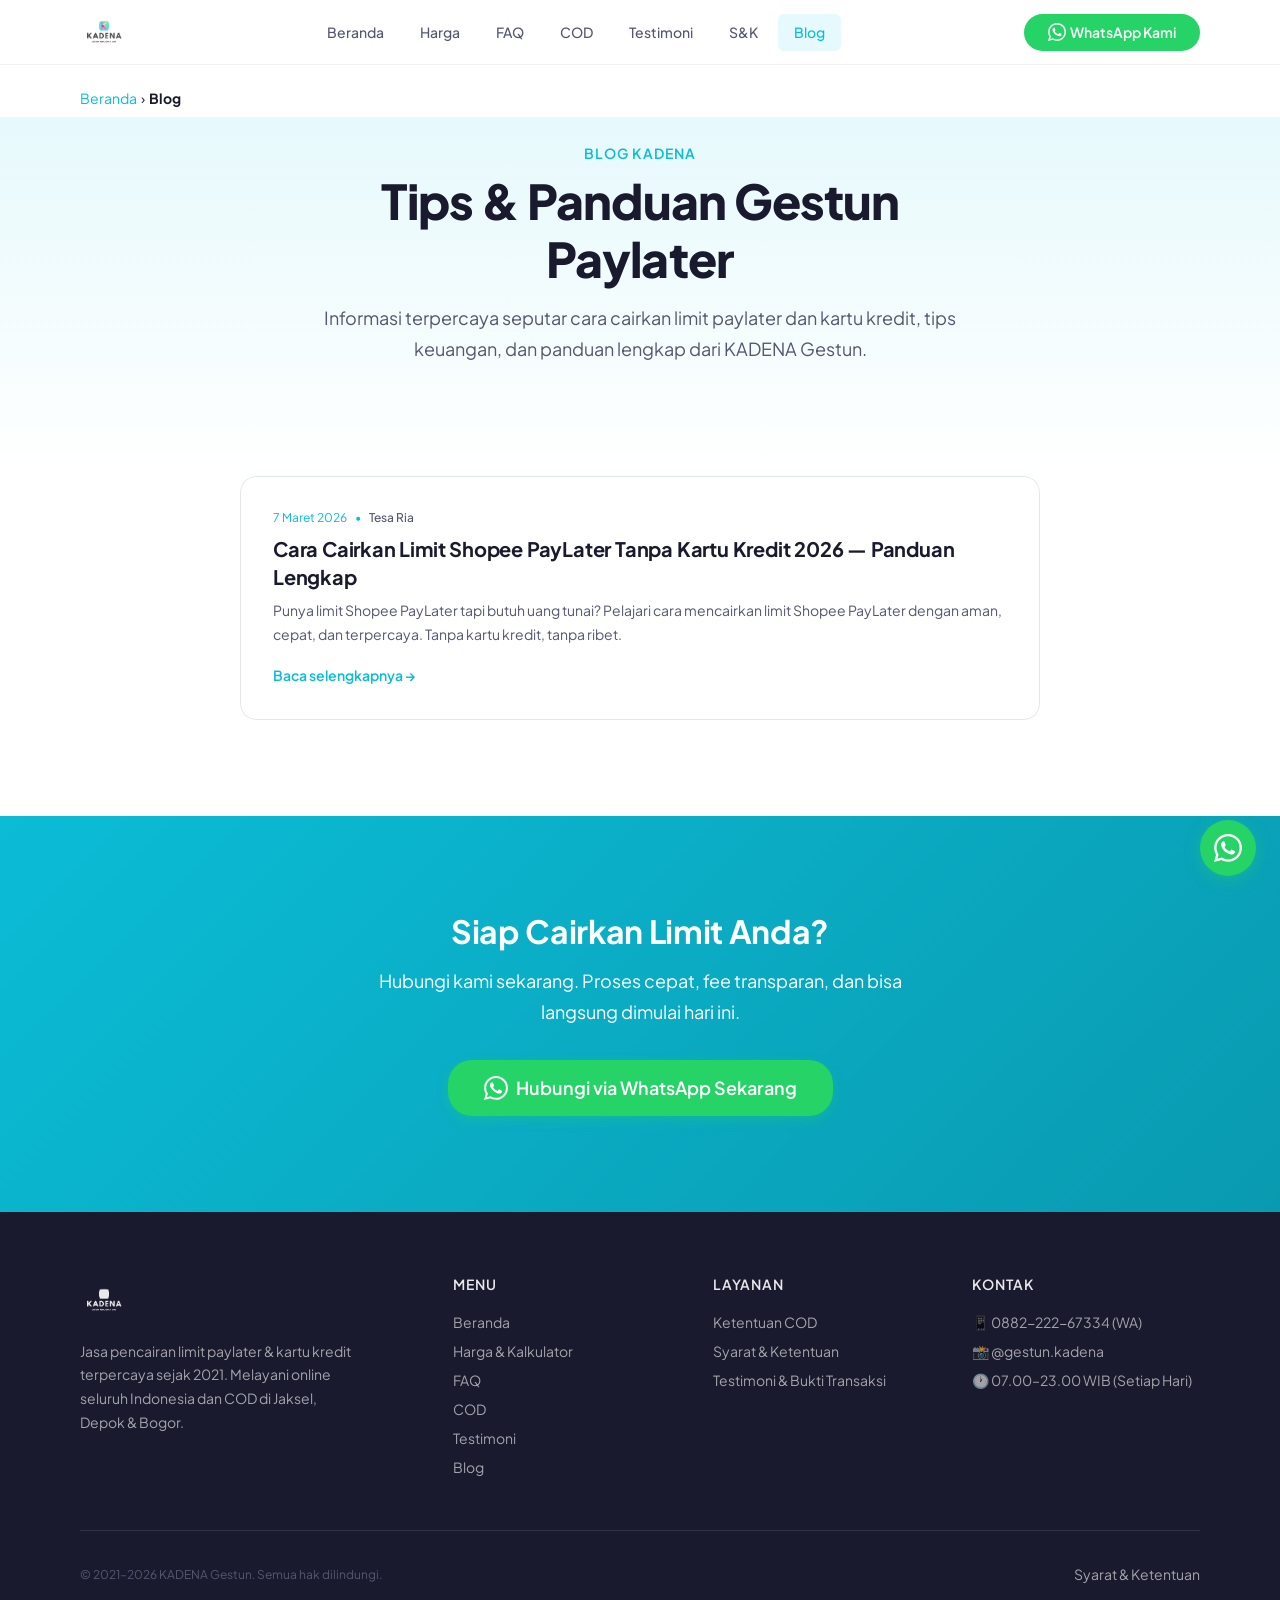
==== commit 90fcd84f: "fix: remove .html extensions from all URLs for GSC indexing" ====
--- a/blog/index.html
+++ b/blog/index.html
@@ -102,33 +102,31 @@
     }
   </style>
 
-  <!-- GA4 placeholder -->
-  <!--
-  <script async src="https://www.googletagmanager.com/gtag/js?id=G-XXXXXXXXXX"></script>
+  <!-- Google Analytics (GA4) — UNCOMMENT & GANTI ID setelah punya -->
+    <script async src="https://www.googletagmanager.com/gtag/js?id=G-XT3T9J5BFG"></script>
   <script>
     window.dataLayer = window.dataLayer || [];
     function gtag(){dataLayer.push(arguments);}
     gtag('js', new Date());
-    gtag('config', 'G-XXXXXXXXXX');
+    gtag('config', 'G-XT3T9J5BFG');
   </script>
-  -->
 </head>
 <body>
 
   <!-- NAVBAR -->
   <nav class="navbar" id="navbar">
     <div class="container navbar__inner">
-      <a href="../index.html" class="navbar__logo">
-        <img src="../assets/logos/logo-kadena-gestun.png" alt="KADENA Gestun Logo" width="140" height="36">
+      <a href="/" class="navbar__logo">
+        <img src="../assets/logos/logo-kadena-gestun.png" alt="KADENA Gestun Logo" width="180" height="48">
       </a>
       <div class="navbar__menu">
-        <a href="../index.html" class="navbar__link">Beranda</a>
-        <a href="../harga.html" class="navbar__link">Harga</a>
-        <a href="../faq.html" class="navbar__link">FAQ</a>
-        <a href="../cod.html" class="navbar__link">COD</a>
-        <a href="../testimoni.html" class="navbar__link">Testimoni</a>
-        <a href="../syarat-ketentuan.html" class="navbar__link">S&K</a>
-        <a href="index.html" class="navbar__link active">Blog</a>
+        <a href="/" class="navbar__link">Beranda</a>
+        <a href="/harga" class="navbar__link">Harga</a>
+        <a href="/faq" class="navbar__link">FAQ</a>
+        <a href="/cod" class="navbar__link">COD</a>
+        <a href="/testimoni" class="navbar__link">Testimoni</a>
+        <a href="/syarat-ketentuan" class="navbar__link">S&K</a>
+        <a href="/" class="navbar__link active">Blog</a>
       </div>
       <a href="https://wa.me/6288222267334?text=Halo%20KADENA%2C%20saya%20ingin%20cairkan%20limit%20paylater%2Fkartu%20kredit%20saya." class="navbar__cta" target="_blank" rel="noopener" onclick="trackWAClick('navbar_cta')">
         <svg width="18" height="18" viewBox="0 0 24 24" fill="currentColor"><path d="M.057 24l1.687-6.163c-1.041-1.804-1.588-3.849-1.587-5.946.003-6.556 5.338-11.891 11.893-11.891 3.181.001 6.167 1.24 8.413 3.488 2.245 2.248 3.481 5.236 3.48 8.414-.003 6.557-5.338 11.892-11.893 11.892-1.99-.001-3.951-.5-5.688-1.448L.057 24zm6.597-3.807c1.676.995 3.276 1.591 5.392 1.592 5.448 0 9.886-4.434 9.889-9.885.002-5.462-4.415-9.89-9.881-9.892-5.452 0-9.887 4.434-9.889 9.884-.001 2.225.651 3.891 1.746 5.634l-.999 3.648 3.742-.981zm11.387-5.464c-.074-.124-.272-.198-.57-.347-.297-.149-1.758-.868-2.031-.967-.272-.099-.47-.149-.669.149-.198.297-.768.967-.941 1.165-.173.198-.347.223-.644.074-.297-.149-1.255-.462-2.39-1.475-.883-.788-1.48-1.761-1.653-2.059-.173-.297-.018-.458.13-.606.134-.133.297-.347.446-.521.151-.172.2-.296.3-.495.099-.198.05-.372-.025-.521-.075-.148-.669-1.611-.916-2.206-.242-.579-.487-.501-.669-.51l-.57-.01c-.198 0-.52.074-.792.372s-1.04 1.016-1.04 2.479 1.065 2.876 1.213 3.074c.149.198 2.095 3.2 5.076 4.487.709.306 1.263.489 1.694.626.712.226 1.36.194 1.872.118.571-.085 1.758-.719 2.006-1.413.248-.695.248-1.29.173-1.414z"/></svg>
@@ -137,13 +135,13 @@
       <button class="navbar__toggle" id="navToggle" aria-label="Menu navigasi"><span></span><span></span><span></span></button>
     </div>
     <div class="navbar__mobile" id="navMobile">
-      <a href="../index.html" class="navbar__mobile-link">Beranda</a>
-      <a href="../harga.html" class="navbar__mobile-link">Harga & Kalkulator</a>
-      <a href="../faq.html" class="navbar__mobile-link">FAQ</a>
-      <a href="../cod.html" class="navbar__mobile-link">Layanan COD</a>
-      <a href="../testimoni.html" class="navbar__mobile-link">Testimoni</a>
-      <a href="../syarat-ketentuan.html" class="navbar__mobile-link">Syarat & Ketentuan</a>
-      <a href="index.html" class="navbar__mobile-link active">Blog</a>
+      <a href="/" class="navbar__mobile-link">Beranda</a>
+      <a href="/harga" class="navbar__mobile-link">Harga & Kalkulator</a>
+      <a href="/faq" class="navbar__mobile-link">FAQ</a>
+      <a href="/cod" class="navbar__mobile-link">Layanan COD</a>
+      <a href="/testimoni" class="navbar__mobile-link">Testimoni</a>
+      <a href="/syarat-ketentuan" class="navbar__mobile-link">Syarat & Ketentuan</a>
+      <a href="/" class="navbar__mobile-link active">Blog</a>
       <a href="https://wa.me/6288222267334?text=Halo%20KADENA%2C%20saya%20ingin%20cairkan%20limit%20paylater%2Fkartu%20kredit%20saya." class="navbar__mobile-cta" target="_blank" rel="noopener" onclick="trackWAClick('mobile_menu_cta')">
         <svg width="20" height="20" viewBox="0 0 24 24" fill="currentColor"><path d="M.057 24l1.687-6.163c-1.041-1.804-1.588-3.849-1.587-5.946.003-6.556 5.338-11.891 11.893-11.891 3.181.001 6.167 1.24 8.413 3.488 2.245 2.248 3.481 5.236 3.48 8.414-.003 6.557-5.338 11.892-11.893 11.892-1.99-.001-3.951-.5-5.688-1.448L.057 24zm6.597-3.807c1.676.995 3.276 1.591 5.392 1.592 5.448 0 9.886-4.434 9.889-9.885.002-5.462-4.415-9.89-9.881-9.892-5.452 0-9.887 4.434-9.889 9.884-.001 2.225.651 3.891 1.746 5.634l-.999 3.648 3.742-.981zm11.387-5.464c-.074-.124-.272-.198-.57-.347-.297-.149-1.758-.868-2.031-.967-.272-.099-.47-.149-.669.149-.198.297-.768.967-.941 1.165-.173.198-.347.223-.644.074-.297-.149-1.255-.462-2.39-1.475-.883-.788-1.48-1.761-1.653-2.059-.173-.297-.018-.458.13-.606.134-.133.297-.347.446-.521.151-.172.2-.296.3-.495.099-.198.05-.372-.025-.521-.075-.148-.669-1.611-.916-2.206-.242-.579-.487-.501-.669-.51l-.57-.01c-.198 0-.52.074-.792.372s-1.04 1.016-1.04 2.479 1.065 2.876 1.213 3.074c.149.198 2.095 3.2 5.076 4.487.709.306 1.263.489 1.694.626.712.226 1.36.194 1.872.118.571-.085 1.758-.719 2.006-1.413.248-.695.248-1.29.173-1.414z"/></svg>
         Hubungi via WhatsApp
@@ -155,7 +153,7 @@
     <!-- BREADCRUMB -->
     <section class="section" style="padding-bottom:0;">
       <div class="container">
-        <div class="breadcrumb"><a href="../index.html">Beranda</a><span>›</span><strong>Blog</strong></div>
+        <div class="breadcrumb"><a href="/">Beranda</a><span>›</span><strong>Blog</strong></div>
       </div>
     </section>
 
@@ -176,7 +174,7 @@
         <div class="blog-grid">
 
           <!-- Artikel 1 -->
-          <a href="cara-cairkan-limit-shopee-paylater.html" class="blog-card reveal reveal-up">
+          <a href="cara-cairkan-limit-shopee-paylater" class="blog-card reveal reveal-up">
             <div class="blog-card__meta">
               <span class="blog-card__date">7 Maret 2026</span>
               <span class="blog-card__dot">•</span>
@@ -211,23 +209,23 @@
     <div class="container">
       <div class="footer__grid">
         <div class="footer__brand">
-          <img src="../assets/logos/logo-kadena-gestun.png" alt="KADENA Gestun" width="140" height="36" style="filter:brightness(0) invert(1);opacity:0.9;">
+          <img src="../assets/logos/logo-kadena-gestun.png" alt="KADENA Gestun" width="180" height="48" style="filter:brightness(0) invert(1);opacity:0.9;">
           <p>Jasa pencairan limit paylater & kartu kredit terpercaya sejak 2021. Melayani online seluruh Indonesia dan COD di Jaksel, Depok & Bogor.</p>
         </div>
         <div>
           <h4 class="footer__heading">Menu</h4>
-          <a href="../index.html" class="footer__link">Beranda</a>
-          <a href="../harga.html" class="footer__link">Harga & Kalkulator</a>
-          <a href="../faq.html" class="footer__link">FAQ</a>
-          <a href="../cod.html" class="footer__link">COD</a>
-          <a href="../testimoni.html" class="footer__link">Testimoni</a>
-          <a href="index.html" class="footer__link">Blog</a>
+          <a href="/" class="footer__link">Beranda</a>
+          <a href="/harga" class="footer__link">Harga & Kalkulator</a>
+          <a href="/faq" class="footer__link">FAQ</a>
+          <a href="/cod" class="footer__link">COD</a>
+          <a href="/testimoni" class="footer__link">Testimoni</a>
+          <a href="/" class="footer__link">Blog</a>
         </div>
         <div>
           <h4 class="footer__heading">Layanan</h4>
-          <a href="../cod.html" class="footer__link">Ketentuan COD</a>
-          <a href="../syarat-ketentuan.html" class="footer__link">Syarat & Ketentuan</a>
-          <a href="../testimoni.html" class="footer__link">Testimoni & Bukti Transaksi</a>
+          <a href="/cod" class="footer__link">Ketentuan COD</a>
+          <a href="/syarat-ketentuan" class="footer__link">Syarat & Ketentuan</a>
+          <a href="/testimoni" class="footer__link">Testimoni & Bukti Transaksi</a>
         </div>
         <div>
           <h4 class="footer__heading">Kontak</h4>
@@ -238,7 +236,7 @@
       </div>
       <div class="footer__bottom">
         <p>&copy; 2021–2026 KADENA Gestun. Semua hak dilindungi.</p>
-        <p><a href="../syarat-ketentuan.html" class="footer__link" style="display:inline;">Syarat & Ketentuan</a></p>
+        <p><a href="/syarat-ketentuan" class="footer__link" style="display:inline;">Syarat & Ketentuan</a></p>
       </div>
     </div>
   </footer>
@@ -268,17 +266,32 @@
     // Navbar
     var navbar = document.getElementById('navbar');
     window.addEventListener('scroll', function() { navbar.classList.toggle('scrolled', window.scrollY > 10); });
+    // === Mobile Menu Toggle (Inline Style Fix) ===
     var navToggle = document.getElementById('navToggle');
     var navMobile = document.getElementById('navMobile');
-    navToggle.addEventListener('click', function() {
-      navToggle.classList.toggle('open'); navMobile.classList.toggle('open');
-      document.body.style.overflow = navMobile.classList.contains('open') ? 'hidden' : '';
-    });
-    navMobile.querySelectorAll('a').forEach(function(link) {
-      link.addEventListener('click', function() {
-        navToggle.classList.remove('open'); navMobile.classList.remove('open'); document.body.style.overflow = '';
+    if (navToggle && navMobile) {
+      navMobile.style.setProperty('display', 'none', 'important');
+      navToggle.addEventListener('click', function() {
+        var isOpen = navToggle.classList.contains('open');
+        if (isOpen) {
+          navToggle.classList.remove('open');
+          navMobile.style.setProperty('display', 'none', 'important');
+          document.body.style.overflow = '';
+        } else {
+          navToggle.classList.add('open');
+          navMobile.style.setProperty('display', 'flex', 'important');
+          navMobile.style.flexDirection = 'column';
+          document.body.style.overflow = 'hidden';
+        }
       });
-    });
+      navMobile.querySelectorAll('a').forEach(function(link) {
+        link.addEventListener('click', function() {
+          navToggle.classList.remove('open');
+          navMobile.style.setProperty('display', 'none', 'important');
+          document.body.style.overflow = '';
+        });
+      });
+    }
   </script>
 </body>
 </html>
--- a/css/style.css
+++ b/css/style.css
@@ -1,7 +1,7 @@
 /* ============================================================
    KADENA GESTUN — Main Stylesheet
-   Version: 1.0.0
-   Last updated: 2026-03-07
+   Version: 1.0.1
+   Last updated: 2026-03-08
    
    Mobile-first | Light mode | Apple-inspired design
    Font: Plus Jakarta Sans (Google Fonts)
@@ -11,7 +11,6 @@
    0. CSS CUSTOM PROPERTIES (DESIGN TOKENS)
    ------------------------------------------------------------ */
 :root {
-  /* --- Brand Colors (from logo) --- */
   --primary: #0BBCD6;
   --primary-dark: #099AB0;
   --primary-light: #E6F9FC;
@@ -25,12 +24,10 @@
   --warning: #F0C828;
   --warning-light: #FFF9E0;
 
-  /* --- WhatsApp Green --- */
   --success: #25D366;
   --success-dark: #1DA851;
   --success-rgb: 37, 211, 102;
 
-  /* --- Neutrals --- */
   --text-primary: #1A1A2E;
   --text-secondary: #555770;
   --text-muted: #8E90A6;
@@ -42,23 +39,21 @@
   --border: #E4E6EF;
   --border-light: #F0F1F5;
 
-  /* --- Shadows --- */
   --shadow-sm: 0 1px 3px rgba(0, 0, 0, 0.04);
   --shadow: 0 4px 12px rgba(0, 0, 0, 0.06);
   --shadow-md: 0 8px 24px rgba(0, 0, 0, 0.08);
   --shadow-lg: 0 16px 40px rgba(0, 0, 0, 0.12);
 
-  /* --- Typography --- */
   --font-family: 'Plus Jakarta Sans', -apple-system, BlinkMacSystemFont, 'Segoe UI', Roboto, sans-serif;
-  --font-size-xs: 0.75rem;    /* 12px */
-  --font-size-sm: 0.875rem;   /* 14px */
-  --font-size-base: 1rem;     /* 16px */
-  --font-size-md: 1.125rem;   /* 18px */
-  --font-size-lg: 1.25rem;    /* 20px */
-  --font-size-xl: 1.5rem;     /* 24px */
-  --font-size-2xl: 2rem;      /* 32px */
-  --font-size-3xl: 2.5rem;    /* 40px */
-  --font-size-4xl: 3rem;      /* 48px */
+  --font-size-xs: 0.75rem;
+  --font-size-sm: 0.875rem;
+  --font-size-base: 1rem;
+  --font-size-md: 1.125rem;
+  --font-size-lg: 1.25rem;
+  --font-size-xl: 1.5rem;
+  --font-size-2xl: 2rem;
+  --font-size-3xl: 2.5rem;
+  --font-size-4xl: 3rem;
 
   --font-weight-regular: 400;
   --font-weight-medium: 500;
@@ -70,58 +65,50 @@
   --line-height-normal: 1.5;
   --line-height-relaxed: 1.7;
 
-  /* --- Spacing --- */
-  --space-xs: 0.25rem;   /* 4px */
-  --space-sm: 0.5rem;    /* 8px */
-  --space-md: 1rem;      /* 16px */
-  --space-lg: 1.5rem;    /* 24px */
-  --space-xl: 2rem;      /* 32px */
-  --space-2xl: 3rem;     /* 48px */
-  --space-3xl: 4rem;     /* 64px */
-  --space-4xl: 6rem;     /* 96px */
-
-  /* --- Layout --- */
+  --space-xs: 0.25rem;
+  --space-sm: 0.5rem;
+  --space-md: 1rem;
+  --space-lg: 1.5rem;
+  --space-xl: 2rem;
+  --space-2xl: 3rem;
+  --space-3xl: 4rem;
+  --space-4xl: 6rem;
+
   --container-max: 1200px;
-  --container-padding: 1.25rem; /* 20px mobile */
-  --section-padding: 4rem;      /* 64px mobile */
-
-  /* --- Border Radius --- */
-  --radius-sm: 0.375rem;  /* 6px */
-  --radius-md: 0.75rem;   /* 12px */
-  --radius-lg: 1rem;      /* 16px */
-  --radius-xl: 1.5rem;    /* 24px */
+  --container-padding: 1.25rem;
+  --section-padding: 4rem;
+
+  --radius-sm: 0.375rem;
+  --radius-md: 0.75rem;
+  --radius-lg: 1rem;
+  --radius-xl: 1.5rem;
   --radius-full: 9999px;
 
-  /* --- Transitions --- */
   --transition-fast: 150ms ease;
   --transition-base: 250ms ease;
   --transition-slow: 400ms ease;
   --transition-spring: 400ms cubic-bezier(0.34, 1.56, 0.64, 1);
 
-  /* --- Z-index layers --- */
   --z-dropdown: 100;
   --z-sticky: 200;
-  --z-navbar: 300;
-  --z-overlay: 400;
-  --z-modal: 500;
   --z-floating: 600;
-  --z-toast: 700;
-}
-
+  --z-navbar: 900;
+  --z-overlay: 1000;
+  --z-modal: 1100;
+  --z-toast: 1200;
+}
 
 /* ------------------------------------------------------------
    1. RESET & BASE
    ------------------------------------------------------------ */
-*,
-*::before,
-*::after {
+*, *::before, *::after {
   margin: 0;
   padding: 0;
   box-sizing: border-box;
 }
 
 html {
-  font-size: 100%; /* 16px */
+  font-size: 100%;
   scroll-behavior: smooth;
   -webkit-text-size-adjust: 100%;
   -webkit-font-smoothing: antialiased;
@@ -141,11 +128,10 @@
   overflow-x: hidden;
   width: 100%;
   max-width: 100vw;
-}
-
-img,
-svg,
-video {
+  padding-top: 64px;
+}
+
+img, svg, video {
   display: block;
   max-width: 100%;
   height: auto;
@@ -178,7 +164,6 @@
 button {
   cursor: pointer;
 }
-
 
 /* ------------------------------------------------------------
    2. TYPOGRAPHY
@@ -240,7 +225,6 @@
   border-radius: 2px;
 }
 
-
 /* ------------------------------------------------------------
    3. LAYOUT & CONTAINER
    ------------------------------------------------------------ */
@@ -257,6 +241,11 @@
   padding-bottom: var(--section-padding);
 }
 
+.section:has(.breadcrumb) {
+  padding-top: var(--space-md);
+  padding-bottom: 0;
+}
+
 .section--alt {
   background-color: var(--bg-light);
 }
@@ -285,7 +274,6 @@
   font-size: var(--font-size-md);
   color: var(--text-secondary);
 }
-
 
 /* ------------------------------------------------------------
    4. NAVBAR
@@ -301,6 +289,7 @@
   backdrop-filter: blur(12px);
   border-bottom: 1px solid var(--border-light);
   transition: box-shadow var(--transition-base);
+  overflow: visible;
 }
 
 .navbar.scrolled {
@@ -369,7 +358,6 @@
   box-shadow: 0 4px 12px rgba(var(--success-rgb), 0.3);
 }
 
-/* Hamburger */
 .navbar__toggle {
   display: flex;
   flex-direction: column;
@@ -381,6 +369,8 @@
   cursor: pointer;
   border-radius: var(--radius-sm);
   transition: background var(--transition-fast);
+  position: relative;
+  z-index: calc(var(--z-overlay) + 20);
 }
 
 .navbar__toggle:hover {
@@ -409,23 +399,29 @@
   transform: translateY(-7px) rotate(-45deg);
 }
 
-/* Mobile menu overlay */
 .navbar__mobile {
   position: fixed;
   top: 64px;
   left: 0;
   right: 0;
   bottom: 0;
-  background: var(--bg-white);
-  z-index: var(--z-overlay);
+  min-height: calc(100dvh - 64px);
+  height: calc(100dvh - 64px);
+  display: none;
+  flex-direction: column;
+  background: rgba(255, 255, 255, 0.98);
+  -webkit-backdrop-filter: none;
+  backdrop-filter: none;
+  z-index: calc(var(--z-overlay) + 10);
   padding: var(--space-lg) var(--container-padding);
-  transform: translateX(100%);
-  transition: transform var(--transition-base);
   overflow-y: auto;
-}
-
-.navbar__mobile.open {
-  transform: translateX(0);
+  overscroll-behavior: contain;
+  box-shadow: var(--shadow-lg);
+}
+
+.navbar__mobile.open,
+.navbar:has(.navbar__toggle.open) .navbar__mobile {
+  display: flex !important;
 }
 
 .navbar__mobile-link {
@@ -467,11 +463,11 @@
   color: var(--text-inverse);
 }
 
-/* Body offset for fixed navbar */
-body {
-  padding-top: 64px;
-}
-
+body:has(.navbar__toggle.open) .wa-float {
+  opacity: 0;
+  visibility: hidden;
+  pointer-events: none;
+}
 
 /* ------------------------------------------------------------
    5. BUTTONS
@@ -500,7 +496,6 @@
   transform: translateY(0);
 }
 
-/* Primary */
 .btn--primary {
   color: var(--text-inverse);
   background: var(--primary);
@@ -513,7 +508,6 @@
   box-shadow: 0 6px 20px rgba(var(--primary-rgb), 0.35);
 }
 
-/* Accent */
 .btn--accent {
   color: var(--text-inverse);
   background: var(--accent);
@@ -526,7 +520,6 @@
   box-shadow: 0 6px 20px rgba(var(--accent-rgb), 0.35);
 }
 
-/* WhatsApp CTA */
 .btn--wa {
   color: var(--text-inverse);
   background: var(--success);
@@ -539,7 +532,6 @@
   box-shadow: 0 6px 20px rgba(var(--success-rgb), 0.4);
 }
 
-/* Outline */
 .btn--outline {
   color: var(--primary);
   background: transparent;
@@ -551,7 +543,6 @@
   background: var(--primary);
 }
 
-/* Ghost */
 .btn--ghost {
   color: var(--text-secondary);
   background: transparent;
@@ -562,7 +553,6 @@
   background: var(--primary-light);
 }
 
-/* Sizes */
 .btn--sm {
   padding: 0.5rem 1.25rem;
   font-size: var(--font-size-sm);
@@ -589,7 +579,6 @@
   width: 24px;
   height: 24px;
 }
-
 
 /* ------------------------------------------------------------
    6. CARDS
@@ -636,7 +625,6 @@
   line-height: var(--line-height-relaxed);
 }
 
-
 /* ------------------------------------------------------------
    7. HERO SECTION
    ------------------------------------------------------------ */
@@ -723,7 +711,6 @@
   margin-top: var(--space-xs);
 }
 
-
 /* ------------------------------------------------------------
    8. PROVIDER LOGOS (Trust Strip)
    ------------------------------------------------------------ */
@@ -763,7 +750,6 @@
   filter: grayscale(0%);
   transform: scale(1.1);
 }
-
 
 /* ------------------------------------------------------------
    9. PRICING TABLE
@@ -820,13 +806,11 @@
   border-radius: var(--radius-sm);
 }
 
-/* Mobile: horizontal scroll wrapper */
 .table-wrapper {
   overflow-x: auto;
   -webkit-overflow-scrolling: touch;
   border-radius: var(--radius-lg);
 }
-
 
 /* ------------------------------------------------------------
    10. CALCULATOR
@@ -879,7 +863,6 @@
   box-shadow: 0 0 0 3px rgba(var(--primary-rgb), 0.12);
 }
 
-/* Custom select arrow */
 .form-group select {
   background-image: url("data:image/svg+xml,%3Csvg xmlns='http://www.w3.org/2000/svg' width='16' height='16' viewBox='0 0 24 24' fill='none' stroke='%23555770' stroke-width='2' stroke-linecap='round' stroke-linejoin='round'%3E%3Cpolyline points='6 9 12 15 18 9'%3E%3C/polyline%3E%3C/svg%3E");
   background-repeat: no-repeat;
@@ -920,7 +903,6 @@
   font-size: var(--font-size-lg);
   color: var(--primary);
 }
-
 
 /* ------------------------------------------------------------
    11. FAQ / ACCORDION
@@ -1012,7 +994,6 @@
   border-color: var(--primary);
 }
 
-
 /* ------------------------------------------------------------
    12. STEPS / CARA KERJA
    ------------------------------------------------------------ */
@@ -1050,7 +1031,6 @@
   font-size: var(--font-size-sm);
 }
 
-
 /* ------------------------------------------------------------
    13. BADGES & TAGS
    ------------------------------------------------------------ */
@@ -1084,7 +1064,6 @@
   color: var(--success-dark);
   background: #E6F9EE;
 }
-
 
 /* ------------------------------------------------------------
    14. FLOATING WHATSAPP BUTTON
@@ -1119,7 +1098,6 @@
   height: 28px;
 }
 
-
 /* ------------------------------------------------------------
    15. FOOTER
    ------------------------------------------------------------ */
@@ -1183,67 +1161,40 @@
   color: rgba(255, 255, 255, 0.4);
 }
 
-
 /* ------------------------------------------------------------
    16. ANIMATIONS & KEYFRAMES
    ------------------------------------------------------------ */
 @keyframes wa-pulse {
-  0%   { box-shadow: 0 4px 16px rgba(var(--success-rgb), 0.4); }
-  50%  { box-shadow: 0 4px 16px rgba(var(--success-rgb), 0.4), 0 0 0 12px rgba(var(--success-rgb), 0.1); }
+  0% { box-shadow: 0 4px 16px rgba(var(--success-rgb), 0.4); }
+  50% { box-shadow: 0 4px 16px rgba(var(--success-rgb), 0.4), 0 0 0 12px rgba(var(--success-rgb), 0.1); }
   100% { box-shadow: 0 4px 16px rgba(var(--success-rgb), 0.4); }
 }
 
 @keyframes pulse-dot {
   0%, 100% { opacity: 1; }
-  50%      { opacity: 0.4; }
-}
-
-/* Scroll Reveal */
+  50% { opacity: 0.4; }
+}
+
 @keyframes reveal-up {
-  from {
-    opacity: 0;
-    transform: translateY(30px);
-  }
-  to {
-    opacity: 1;
-    transform: translateY(0);
-  }
+  from { opacity: 0; transform: translateY(30px); }
+  to { opacity: 1; transform: translateY(0); }
 }
 
 @keyframes reveal-left {
-  from {
-    opacity: 0;
-    transform: translateX(-30px);
-  }
-  to {
-    opacity: 1;
-    transform: translateX(0);
-  }
+  from { opacity: 0; transform: translateX(-30px); }
+  to { opacity: 1; transform: translateX(0); }
 }
 
 @keyframes reveal-right {
-  from {
-    opacity: 0;
-    transform: translateX(30px);
-  }
-  to {
-    opacity: 1;
-    transform: translateX(0);
-  }
+  from { opacity: 0; transform: translateX(30px); }
+  to { opacity: 1; transform: translateX(0); }
 }
 
 @keyframes reveal-scale {
-  from {
-    opacity: 0;
-    transform: scale(0.9);
-  }
-  to {
-    opacity: 1;
-    transform: scale(1);
-  }
-}
-
-/* Reveal classes — triggered by IntersectionObserver in JS */
+  from { opacity: 0; transform: scale(0.9); }
+  to { opacity: 1; transform: scale(1); }
+}
+
 .reveal {
   opacity: 0;
 }
@@ -1254,19 +1205,17 @@
   animation-timing-function: cubic-bezier(0.25, 0.46, 0.45, 0.94);
 }
 
-.reveal-up.visible    { animation-name: reveal-up; }
-.reveal-left.visible  { animation-name: reveal-left; }
+.reveal-up.visible { animation-name: reveal-up; }
+.reveal-left.visible { animation-name: reveal-left; }
 .reveal-right.visible { animation-name: reveal-right; }
 .reveal-scale.visible { animation-name: reveal-scale; }
 
-/* Staggered delays for children */
 .reveal-delay-1 { animation-delay: 0.1s; }
 .reveal-delay-2 { animation-delay: 0.2s; }
 .reveal-delay-3 { animation-delay: 0.3s; }
 .reveal-delay-4 { animation-delay: 0.4s; }
 .reveal-delay-5 { animation-delay: 0.5s; }
 
-/* Mobile: button overflow fix */
 @media (max-width: 767px) {
   .btn--lg {
     padding: 0.875rem 1.5rem;
@@ -1276,7 +1225,7 @@
     word-break: break-word;
   }
 }
-/* Prefers reduced motion */
+
 @media (prefers-reduced-motion: reduce) {
   html {
     scroll-behavior: auto;
@@ -1292,38 +1241,37 @@
   }
 }
 
-
 /* ------------------------------------------------------------
    17. UTILITIES
    ------------------------------------------------------------ */
 .text-center { text-align: center; }
-.text-left   { text-align: left; }
-.text-right  { text-align: right; }
-
-.fw-regular   { font-weight: var(--font-weight-regular); }
-.fw-medium    { font-weight: var(--font-weight-medium); }
-.fw-semibold  { font-weight: var(--font-weight-semibold); }
-.fw-bold      { font-weight: var(--font-weight-bold); }
-
-.text-primary   { color: var(--text-primary); }
+.text-left { text-align: left; }
+.text-right { text-align: right; }
+
+.fw-regular { font-weight: var(--font-weight-regular); }
+.fw-medium { font-weight: var(--font-weight-medium); }
+.fw-semibold { font-weight: var(--font-weight-semibold); }
+.fw-bold { font-weight: var(--font-weight-bold); }
+
+.text-primary { color: var(--text-primary); }
 .text-secondary { color: var(--text-secondary); }
-.text-muted     { color: var(--text-muted); }
-.text-accent    { color: var(--accent); }
-.text-success   { color: var(--success); }
+.text-muted { color: var(--text-muted); }
+.text-accent { color: var(--accent); }
+.text-success { color: var(--success); }
 
 .bg-white { background-color: var(--bg-white); }
 .bg-light { background-color: var(--bg-light); }
 
-.mt-sm  { margin-top: var(--space-sm); }
-.mt-md  { margin-top: var(--space-md); }
-.mt-lg  { margin-top: var(--space-lg); }
-.mt-xl  { margin-top: var(--space-xl); }
+.mt-sm { margin-top: var(--space-sm); }
+.mt-md { margin-top: var(--space-md); }
+.mt-lg { margin-top: var(--space-lg); }
+.mt-xl { margin-top: var(--space-xl); }
 .mt-2xl { margin-top: var(--space-2xl); }
 
-.mb-sm  { margin-bottom: var(--space-sm); }
-.mb-md  { margin-bottom: var(--space-md); }
-.mb-lg  { margin-bottom: var(--space-lg); }
-.mb-xl  { margin-bottom: var(--space-xl); }
+.mb-sm { margin-bottom: var(--space-sm); }
+.mb-md { margin-bottom: var(--space-md); }
+.mb-lg { margin-bottom: var(--space-lg); }
+.mb-xl { margin-bottom: var(--space-xl); }
 .mb-2xl { margin-bottom: var(--space-2xl); }
 
 .sr-only {
@@ -1340,12 +1288,9 @@
 
 .hidden { display: none !important; }
 
-
 /* ------------------------------------------------------------
    18. MEDIA QUERIES — RESPONSIVE BREAKPOINTS
    ------------------------------------------------------------ */
-
-/* Tablet (>= 768px) */
 @media (min-width: 768px) {
   :root {
     --container-padding: 2rem;
@@ -1384,7 +1329,6 @@
   }
 }
 
-/* Desktop (>= 1024px) */
 @media (min-width: 1024px) {
   :root {
     --section-padding: 6rem;
@@ -1398,7 +1342,6 @@
     font-size: var(--font-size-4xl);
   }
 
-  /* Navbar: show desktop menu, hide hamburger */
   .navbar__toggle {
     display: none;
   }
@@ -1412,7 +1355,7 @@
   }
 
   .navbar__mobile {
-    display: none;
+    display: none !important;
   }
 
   .footer__grid {
@@ -1420,23 +1363,8 @@
   }
 }
 
-/* Large Desktop (>= 1280px) */
 @media (min-width: 1280px) {
   :root {
     --container-padding: 2.5rem;
   }
 }
-/* ============================================================
-   PATCH: Mobile Hamburger Menu Fix
-   Replaces transform-based toggle with display-based toggle.
-   ============================================================ */
-.navbar__mobile {
-  transform: none !important;
-  display: none !important;
-}
-
-.navbar__mobile.open {
-  display: flex !important;
-  flex-direction: column;
-  transform: none !important;
-}
